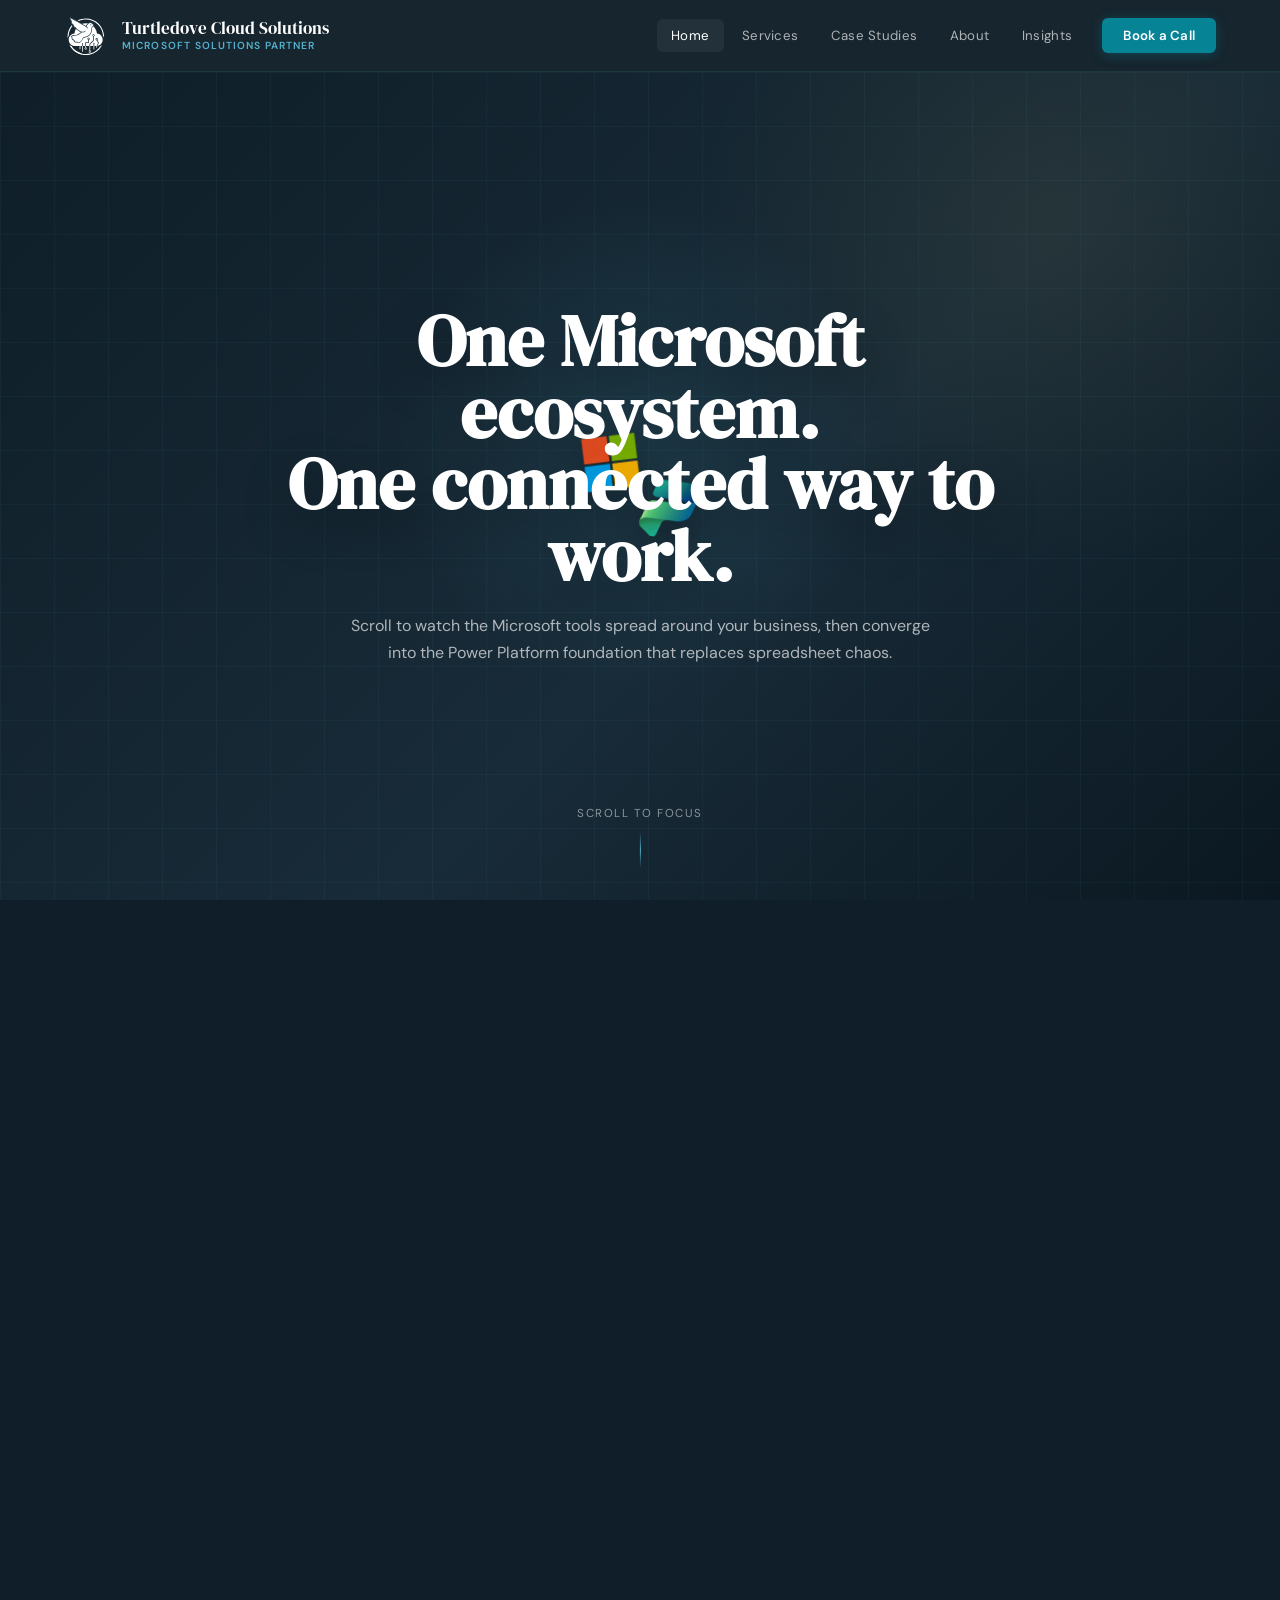
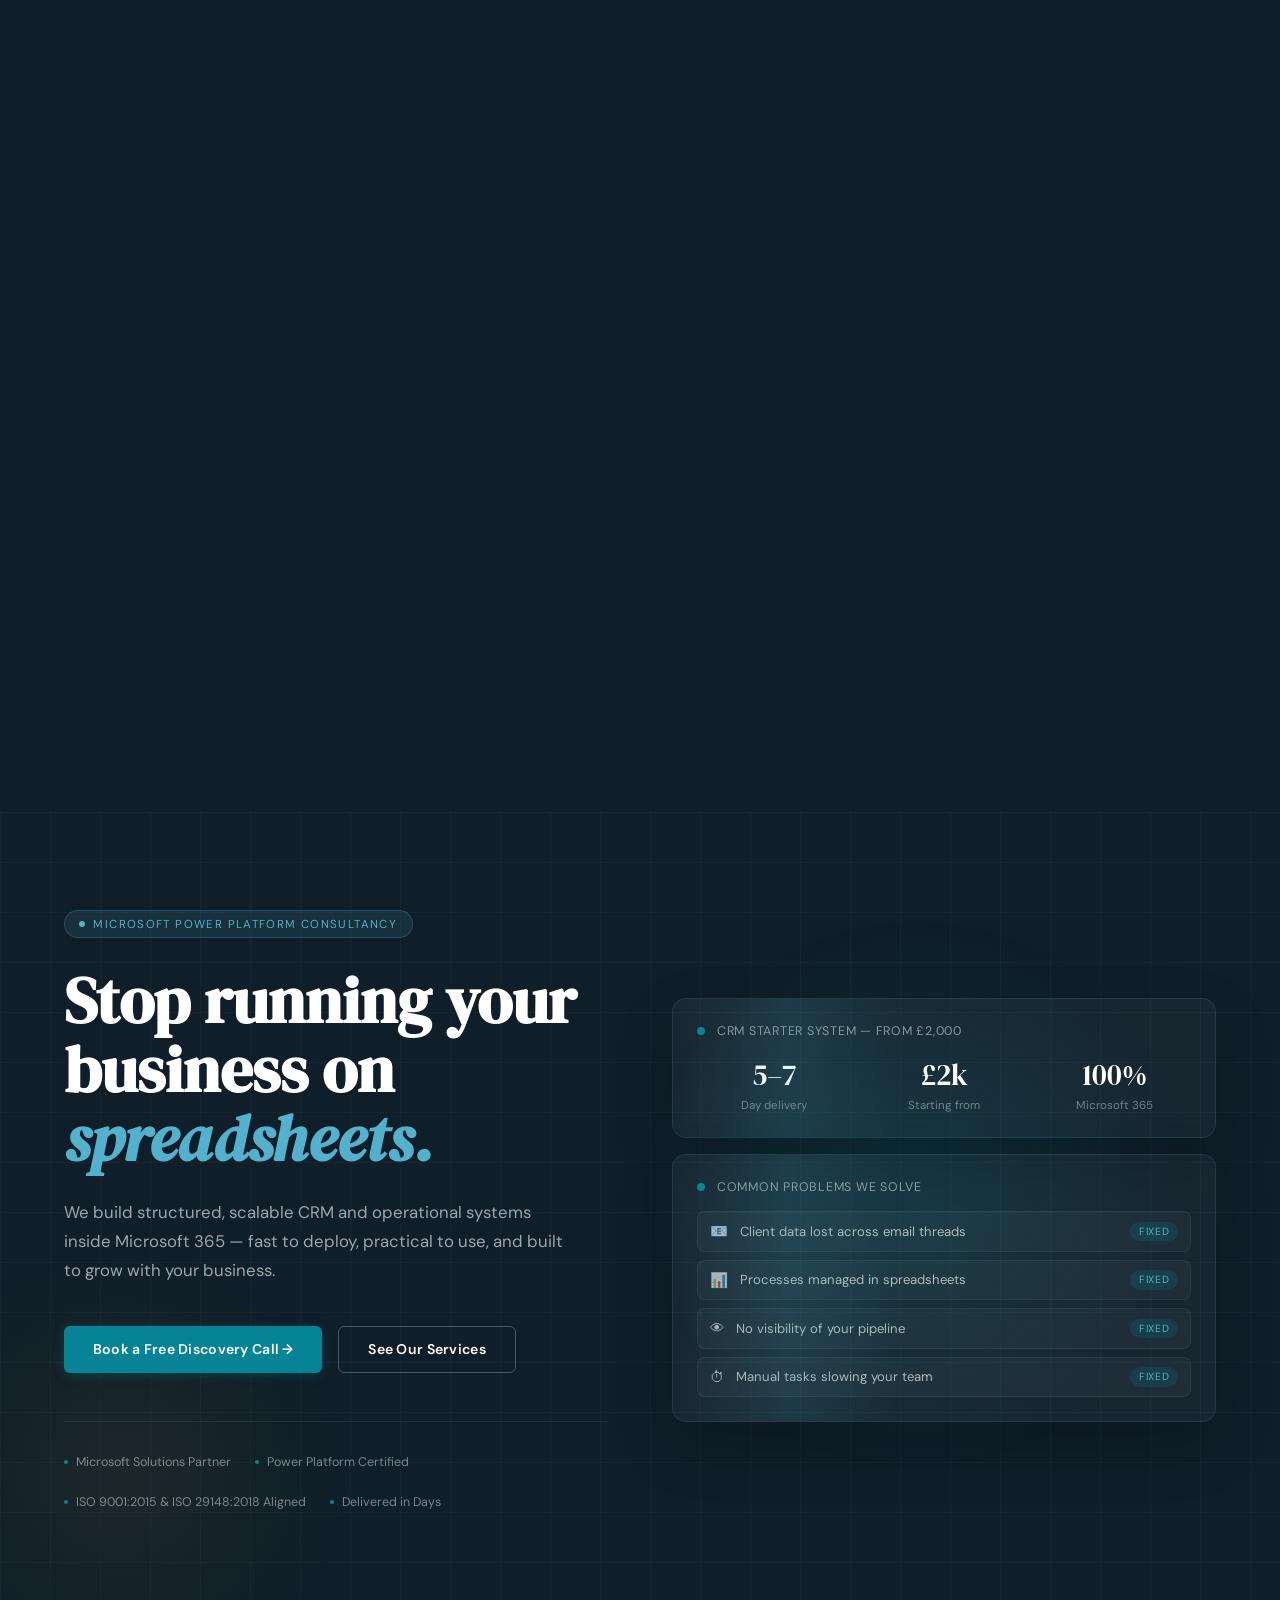
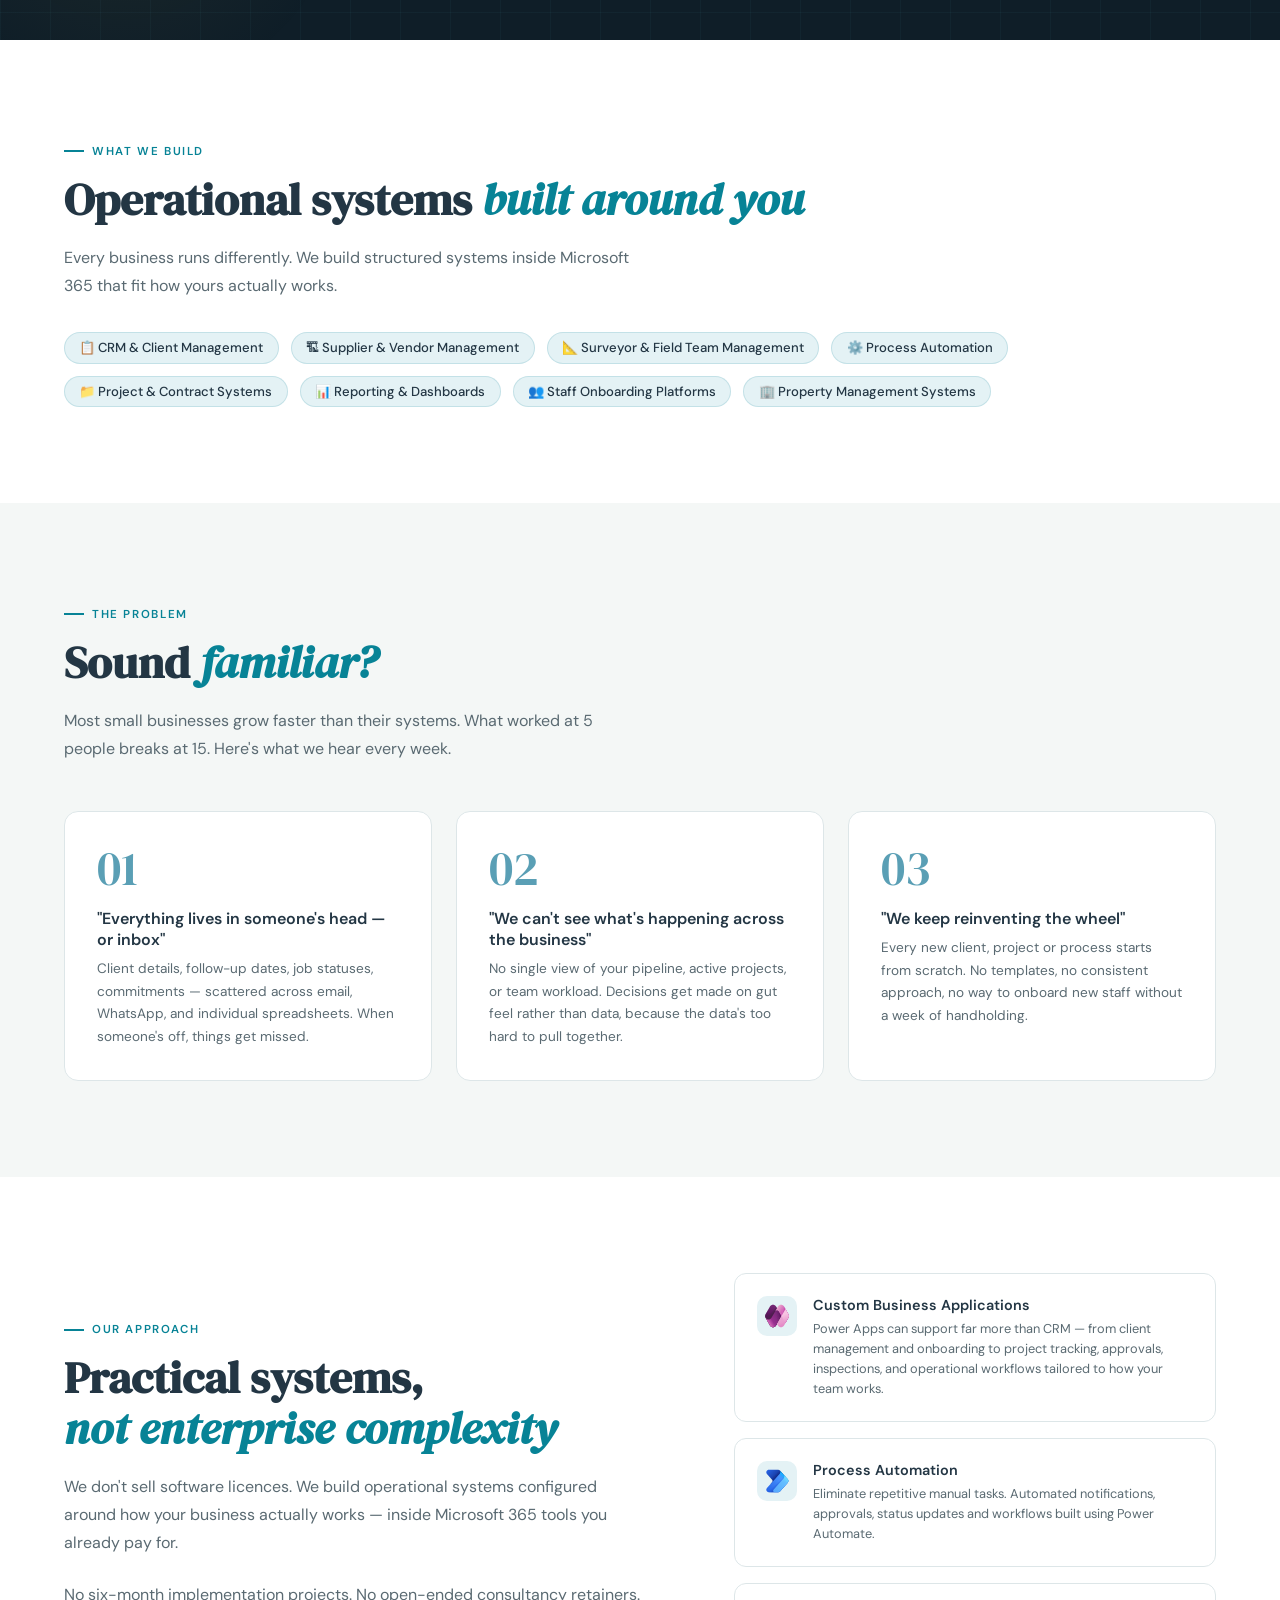
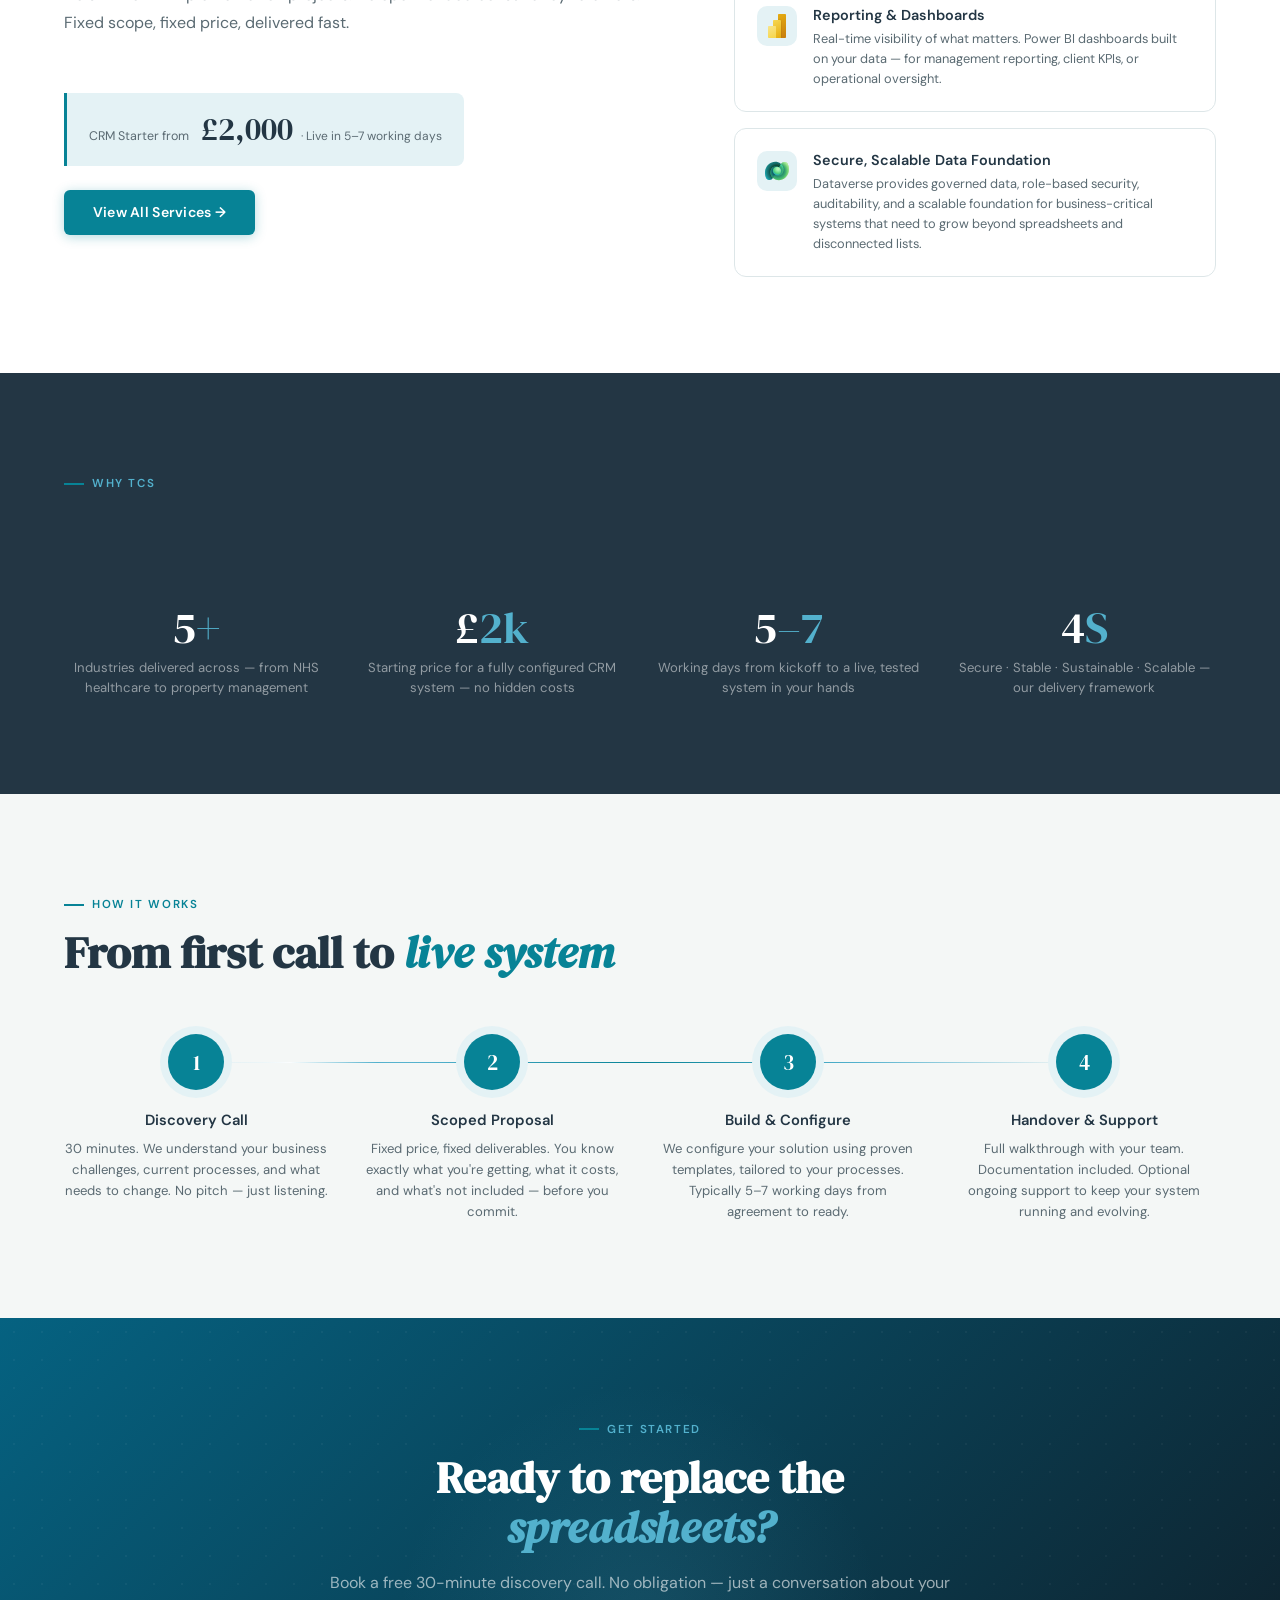
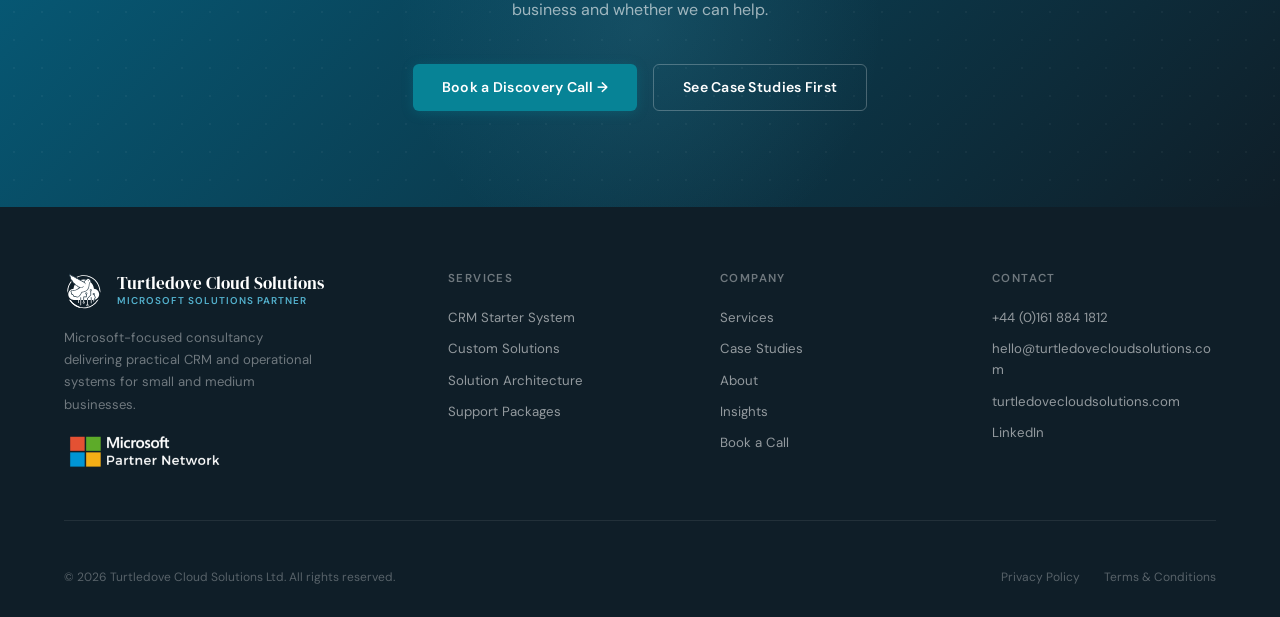
==== index.html @ 2b7f14f8 "dove365" ====
<!DOCTYPE html>
<html lang="en">
<head>
  <meta charset="UTF-8">
  <meta name="viewport" content="width=device-width, initial-scale=1.0">
  <title>Turtledove Cloud Solutions — Microsoft Power Platform Consultancy</title>
  <link rel="preconnect" href="https://fonts.googleapis.com">
  <link rel="preconnect" href="https://fonts.gstatic.com" crossorigin>
  <link href="https://fonts.googleapis.com/css2?family=DM+Serif+Display:ital@0;1&family=DM+Sans:opsz,wght@9..40,300;9..40,400;9..40,500;9..40,600&display=swap" rel="stylesheet">
  <link rel="stylesheet" href="assets/css/style.css?v=40">
  <link rel="icon" type="image/png" href="assets/images/logo/Logo.png">
  <script defer id="Cookiebot" src="https://consent.cookiebot.com/uc.js" data-cbid="1e8b209a-3dcb-43fb-81f8-9745ee249ad5" data-blockingmode="auto" type="text/javascript"></script>
</head>
<body>

<!-- NAVIGATION -->
<nav>
  <a class="nav-logo" href="index.html" aria-label="Turtledove Cloud Solutions home">
    <img class="nav-logo-mark" src="assets/images/logo/LogoInverse.svg" width="500" height="500" alt="" aria-hidden="true">
    <span class="nav-logo-text">Turtledove Cloud Solutions<small>Microsoft Solutions Partner</small></span>
  </a>
  <button class="nav-toggle" type="button" aria-label="Open navigation menu" aria-expanded="false" aria-controls="primary-navigation">
    <span></span>
    <span></span>
    <span></span>
  </button>
  <ul class="nav-links" id="primary-navigation">
    <li><a href="index.html">Home</a></li>
    <li><a href="services.html">Services</a></li>
    <li><a href="case-studies.html">Case Studies</a></li>
    <li><a href="about.html">About</a></li>
    <li><a href="https://www.nati-turtledove.com/" target="_blank" rel="noopener">Insights</a></li>
    <li><a href="contact.html" class="nav-cta">Book a Call</a></li>
  </ul>
</nav>

<div class="page-offset">

  <!-- Scroll morph intro -->
  <section class="scroll-morph-hero" aria-label="Microsoft Power Platform ecosystem">
    <div class="scroll-morph-stage">
      <div class="scroll-morph-grid" aria-hidden="true"></div>
      <div class="scroll-morph-copy">
       <!--<div class="hero-eyebrow">Microsoft Power Platform Consultancy</div>--> 
        <h1>One Microsoft ecosystem.<br>One connected way to work.</h1>
        <p>Scroll to watch the Microsoft tools spread around your business, then converge into the Power Platform foundation that replaces spreadsheet chaos.</p>
      </div>
      <div class="morph-orbit" aria-hidden="true">
        <div class="morph-core">
          <span class="morph-core-ring"></span>
          <span class="morph-core-icon morph-core-ms"><img src="assets/images/icons/Microsoft Logo.png" width="64" height="64" alt=""></span>
          <span class="morph-core-icon morph-core-pp"><img src="assets/images/icons/powerplatform-scalable.svg" width="64" height="64" alt=""></span>
        </div>
        <span class="morph-icon morph-icon-lg" style="--angle:-154deg;--radius:37vw;--arc-x:-38vw;--arc-y:24vh;"><img src="assets/images/icons/powerapps-scalable.svg" width="96" height="96" alt=""></span>
        <span class="morph-icon morph-icon-lg" style="--angle:-126deg;--radius:35vw;--arc-x:-28vw;--arc-y:31vh;"><img src="assets/images/icons/powerautomate-scalable.svg" width="96" height="96" alt=""></span>
        <span class="morph-icon morph-icon-md" style="--angle:-98deg;--radius:34vw;--arc-x:-17vw;--arc-y:36vh;"><img src="assets/images/icons/powerbi-scalable.svg" width="96" height="96" alt=""></span>
        <span class="morph-icon morph-icon-lg" style="--angle:-70deg;--radius:35vw;--arc-x:-5vw;--arc-y:38vh;"><img src="assets/images/icons/copilotstudio-scalable.svg" width="96" height="96" alt=""></span>
        <span class="morph-icon morph-icon-md" style="--angle:-42deg;--radius:36vw;--arc-x:8vw;--arc-y:37vh;"><img src="assets/images/icons/dataverse-scalable.svg" width="96" height="96" alt=""></span>
        <span class="morph-icon morph-icon-sm" style="--angle:-14deg;--radius:37vw;--arc-x:21vw;--arc-y:34vh;"><img src="assets/images/icons/powerpages-scalable.svg" width="96" height="96" alt=""></span>
        <span class="morph-icon morph-icon-sm" style="--angle:14deg;--radius:36vw;--arc-x:33vw;--arc-y:27vh;"><img src="assets/images/icons/dynamics365-scalable.svg" width="96" height="96" alt=""></span>
        <span class="morph-icon morph-icon-sm" style="--angle:42deg;--radius:34vw;--arc-x:40vw;--arc-y:16vh;"><img src="assets/images/icons/teams-512.png" width="96" height="96" alt=""></span>
        <span class="morph-icon morph-icon-sm" style="--angle:70deg;--radius:32vw;--arc-x:41vw;--arc-y:3vh;"><img src="assets/images/icons/sharepoint-512.png" width="96" height="96" alt=""></span>
        <span class="morph-icon morph-icon-xs" style="--angle:98deg;--radius:31vw;--arc-x:36vw;--arc-y:-10vh;"><img src="assets/images/icons/outlook-512.png" width="96" height="96" alt=""></span>
        <span class="morph-icon morph-icon-xs" style="--angle:126deg;--radius:32vw;--arc-x:27vw;--arc-y:-22vh;"><img src="assets/images/icons/microsoft-365-copilot.svg" width="96" height="96" alt=""></span>
        <span class="morph-icon morph-icon-xs" style="--angle:154deg;--radius:34vw;--arc-x:14vw;--arc-y:-30vh;"><img src="assets/images/icons/microsoft-entra-id-color-icon.svg" width="96" height="96" alt=""></span>
        <span class="morph-icon morph-icon-xs" style="--angle:182deg;--radius:36vw;--arc-x:0vw;--arc-y:-34vh;"><img src="assets/images/icons/10018-icon-service-Azure-A.svg" width="96" height="96" alt=""></span>
        <span class="morph-icon morph-icon-xs" style="--angle:210deg;--radius:34vw;--arc-x:-14vw;--arc-y:-30vh;"><img src="assets/images/icons/02631-icon-service-logic-apps.svg" width="96" height="96" alt=""></span>
        <span class="morph-icon morph-icon-xs" style="--angle:238deg;--radius:32vw;--arc-x:-27vw;--arc-y:-22vh;"><img src="assets/images/icons/Power Platform Connectors.png" width="96" height="96" alt=""></span>
        <span class="morph-icon morph-icon-xs" style="--angle:266deg;--radius:31vw;--arc-x:-36vw;--arc-y:-10vh;"><img src="assets/images/icons/power-fx-scalable.svg" width="96" height="96" alt=""></span>
        <span class="morph-icon morph-icon-xs" style="--angle:294deg;--radius:32vw;--arc-x:-41vw;--arc-y:3vh;"><img src="assets/images/icons/Managed Environments.png" width="96" height="96" alt=""></span>
        <span class="morph-icon morph-icon-xs" style="--angle:322deg;--radius:34vw;--arc-x:-40vw;--arc-y:16vh;"><img src="assets/images/icons/microsoft-365-apps-logo.png" width="96" height="96" alt=""></span>
      </div>
      <a class="scroll-morph-cue" href="#spreadsheets-hero">Scroll to focus</a>
    </div>
  </section>

  <!-- Hero -->
  <section class="hero" id="spreadsheets-hero">
    <div class="hero-bg-grid"></div>
    <div class="hero-glow-1"></div>
    <div class="hero-glow-2"></div>

    <div class="hero-left">
      <div class="hero-eyebrow">Microsoft Power Platform Consultancy</div>
      <h1>Stop running your<br>business on<br><em>spreadsheets.</em></h1>
      <p class="hero-sub">
        We build structured, scalable CRM and operational systems inside Microsoft 365 — fast to deploy, practical to use, and built to grow with your business.
      </p>
      <div class="hero-actions">
        <a href="contact.html" class="btn btn-primary">Book a Free Discovery Call →</a>
        <a href="services.html" class="btn btn-ghost-light">See Our Services</a>
      </div>
      <div class="hero-social-proof">
        <div class="proof-item"><div class="proof-dot"></div>Microsoft Solutions Partner</div>
        <div class="proof-item"><div class="proof-dot"></div>Power Platform Certified</div>
        <div class="proof-item"><div class="proof-dot"></div>ISO 9001:2015 & ISO 29148:2018 Aligned</div>
        <div class="proof-item"><div class="proof-dot"></div>Delivered in Days</div>
      </div>
    </div>

    <div class="hero-right">
      <div class="hero-card">
        <div class="hero-card-header">
          <div class="hero-card-dot"></div>
          <span class="hero-card-title">CRM Starter System — From £2,000</span>
        </div>
        <div class="stat-row">
          <div class="stat"><span class="stat-val">5–7</span><div class="stat-label">Day delivery</div></div>
          <div class="stat"><span class="stat-val">£2k</span><div class="stat-label">Starting from</div></div>
          <div class="stat"><span class="stat-val">100%</span><div class="stat-label">Microsoft 365</div></div>
        </div>
      </div>
      <div class="hero-card">
        <div class="hero-card-header">
          <div class="hero-card-dot"></div>
          <span class="hero-card-title">Common Problems We Solve</span>
        </div>
        <div class="problem-list">
          <div class="problem-item"><span class="problem-icon">📧</span>Client data lost across email threads<span class="solution-tag">Fixed</span></div>
          <div class="problem-item"><span class="problem-icon">📊</span>Processes managed in spreadsheets<span class="solution-tag">Fixed</span></div>
          <div class="problem-item"><span class="problem-icon">👁</span>No visibility of your pipeline<span class="solution-tag">Fixed</span></div>
          <div class="problem-item"><span class="problem-icon">⏱</span>Manual tasks slowing your team<span class="solution-tag">Fixed</span></div>
        </div>
      </div>
    </div>
  </section>

  <!-- What we build section -->
  <section class="build-section section">
    <div class="container">
      <div class="section-tag">What We Build</div>
      <h2 class="display">Operational systems <em>built around you</em></h2>
      <p class="lead">Every business runs differently. We build structured systems inside Microsoft 365 that fit how yours actually works.</p>
      <div class="build-pills">
        <span class="strip-item">📋 CRM &amp; Client Management</span>
        <span class="strip-item">🏗 Supplier &amp; Vendor Management</span>
        <span class="strip-item">📐 Surveyor &amp; Field Team Management</span>
        <span class="strip-item">⚙️ Process Automation</span>
        <span class="strip-item">📁 Project &amp; Contract Systems</span>
        <span class="strip-item">📊 Reporting &amp; Dashboards</span>
        <span class="strip-item">👥 Staff Onboarding Platforms</span>
        <span class="strip-item">🏢 Property Management Systems</span>
      </div>
    </div>
  </section>

  <!-- Pain section -->
  <section class="pain-section section">
    <div class="container">
      <div class="section-tag">The Problem</div>
      <h2 class="display">Sound <em>familiar?</em></h2>
      <p class="lead">Most small businesses grow faster than their systems. What worked at 5 people breaks at 15. Here's what we hear every week.</p>
      <div class="pain-grid">
        <div class="pain-card">
          <div class="pain-number">01</div>
          <h3>"Everything lives in someone's head — or inbox"</h3>
          <p>Client details, follow-up dates, job statuses, commitments — scattered across email, WhatsApp, and individual spreadsheets. When someone's off, things get missed.</p>
        </div>
        <div class="pain-card">
          <div class="pain-number">02</div>
          <h3>"We can't see what's happening across the business"</h3>
          <p>No single view of your pipeline, active projects, or team workload. Decisions get made on gut feel rather than data, because the data's too hard to pull together.</p>
        </div>
        <div class="pain-card">
          <div class="pain-number">03</div>
          <h3>"We keep reinventing the wheel"</h3>
          <p>Every new client, project or process starts from scratch. No templates, no consistent approach, no way to onboard new staff without a week of handholding.</p>
        </div>
      </div>
    </div>
  </section>

  <!-- Offer preview -->
  <section class="offer-preview section">
    <div class="container">
      <div class="offer-preview-grid">
        <div>
          <div class="section-tag">Our Approach</div>
          <h2 class="display">Practical systems,<br><em>not enterprise complexity</em></h2>
          <p class="lead" style="margin-bottom:1.5rem;">We don't sell software licences. We build operational systems configured around how your business actually works — inside Microsoft 365 tools you already pay for.</p>
          <p class="lead" style="margin-bottom:2rem;">No six-month implementation projects. No open-ended consultancy retainers. Fixed scope, fixed price, delivered fast.</p>
          <div class="price-badge">
            <span class="price-from">CRM Starter from</span>
            <span class="price-val">&nbsp;£2,000</span>
            <span class="price-note">&nbsp;· Live in 5–7 working days</span>
          </div>
          <br>
          <a href="services.html" class="btn btn-primary">View All Services →</a>
        </div>
        <div class="offer-preview-right">
          <div class="mini-offer-card">
            <div class="mini-offer-icon"><img src="assets/images/icons/powerapps-scalable.svg" width="96" height="96" loading="lazy" decoding="async" alt="Power Apps"></div>
            <div><h3>Custom Business Applications</h3><p>Power Apps can support far more than CRM — from client management and onboarding to project tracking, approvals, inspections, and operational workflows tailored to how your team works.</p></div>
          </div>
          <div class="mini-offer-card">
            <div class="mini-offer-icon"><img src="assets/images/icons/powerautomate-scalable.svg" width="96" height="96" loading="lazy" decoding="async" alt="Power Automate"></div>
            <div><h3>Process Automation</h3><p>Eliminate repetitive manual tasks. Automated notifications, approvals, status updates and workflows built using Power Automate.</p></div>
          </div>
          <div class="mini-offer-card">
            <div class="mini-offer-icon"><img src="assets/images/icons/powerbi-scalable.svg" width="96" height="96" loading="lazy" decoding="async" alt="Power BI"></div>
            <div><h3>Reporting &amp; Dashboards</h3><p>Real-time visibility of what matters. Power BI dashboards built on your data — for management reporting, client KPIs, or operational oversight.</p></div>
          </div>
          <div class="mini-offer-card">
            <div class="mini-offer-icon"><img src="assets/images/icons/dataverse-scalable.svg" width="96" height="96" loading="lazy" decoding="async" alt="Dataverse"></div>
            <div><h3>Secure, Scalable Data Foundation</h3><p>Dataverse provides governed data, role-based security, auditability, and a scalable foundation for business-critical systems that need to grow beyond spreadsheets and disconnected lists.</p></div>
          </div>
        </div>
      </div>
    </div>
  </section>

  <!-- Stats / proof -->
  <section class="proof-section section">
    <div class="container">
      <div class="section-tag" style="color:var(--teal-light)">Why TCS</div>
      <h2 class="display display-light">Built on <em>real delivery</em></h2>
      <div class="proof-grid">
        <div class="proof-stat">
          <span class="proof-stat-val">5<span>+</span></span>
          <div class="proof-stat-label">Industries delivered across — from NHS healthcare to property management</div>
        </div>
        <div class="proof-stat">
          <span class="proof-stat-val">£<span>2k</span></span>
          <div class="proof-stat-label">Starting price for a fully configured CRM system — no hidden costs</div>
        </div>
        <div class="proof-stat">
          <span class="proof-stat-val">5<span>–7</span></span>
          <div class="proof-stat-label">Working days from kickoff to a live, tested system in your hands</div>
        </div>
        <div class="proof-stat">
          <span class="proof-stat-val">4<span>S</span></span>
          <div class="proof-stat-label">Secure · Stable · Sustainable · Scalable — our delivery framework</div>
        </div>
      </div>
    </div>
  </section>

  <!-- Process -->
  <section class="process-section section">
    <div class="container">
      <div class="section-tag">How It Works</div>
      <h2 class="display">From first call to <em>live system</em></h2>
      <div class="process-steps">
        <div class="process-line"></div>
        <div class="process-step">
          <div class="step-bubble">1</div>
          <h3>Discovery Call</h3>
          <p>30 minutes. We understand your business challenges, current processes, and what needs to change. No pitch — just listening.</p>
        </div>
        <div class="process-step">
          <div class="step-bubble">2</div>
          <h3>Scoped Proposal</h3>
          <p>Fixed price, fixed deliverables. You know exactly what you're getting, what it costs, and what's not included — before you commit.</p>
        </div>
        <div class="process-step">
          <div class="step-bubble">3</div>
          <h3>Build &amp; Configure</h3>
          <p>We configure your solution using proven templates, tailored to your processes. Typically 5–7 working days from agreement to ready.</p>
        </div>
        <div class="process-step">
          <div class="step-bubble">4</div>
          <h3>Handover &amp; Support</h3>
          <p>Full walkthrough with your team. Documentation included. Optional ongoing support to keep your system running and evolving.</p>
        </div>
      </div>
    </div>
  </section>

  <!-- CTA -->
  <section class="cta-section section">
    <div class="cta-inner">
      <div class="section-tag" style="color:var(--teal-light);justify-content:center;">Get Started</div>
      <h2 class="display display-light">Ready to replace the <em>spreadsheets?</em></h2>
      <p>Book a free 30-minute discovery call. No obligation — just a conversation about your business and whether we can help.</p>
      <div class="cta-actions">
        <a href="contact.html" class="btn btn-primary">Book a Discovery Call →</a>
        <a href="case-studies.html" class="btn btn-ghost-light">See Case Studies First</a>
      </div>
    </div>
  </section>

  <!-- Footer -->
  <footer>
    <div class="footer-top">
      <div class="footer-brand">
        <div class="footer-logo"><img src="assets/images/logo/LogoInverse.svg" width="500" height="500" alt="" aria-hidden="true"><span class="footer-logo-text">Turtledove Cloud Solutions<small>Microsoft Solutions Partner</small></span></div>
        <p>Microsoft-focused consultancy delivering practical CRM and operational systems for small and medium businesses.</p>
        <div class="ms-partner-badge"><img src="assets/images/icons/Microsoft Partner Logo.png" width="300" height="70" loading="lazy" decoding="async" alt="Microsoft Solutions Partner"></div>
      </div>
      <div class="footer-col">
        <h4>Services</h4>
        <ul>
          <li><a href="services.html#crm-starter">CRM Starter System</a></li>
          <li><a href="services.html#custom-solutions">Custom Solutions</a></li>
          <li><a href="services.html#solution-architecture">Solution Architecture</a></li>
          <li><a href="services.html#support-packages">Support Packages</a></li>
        </ul>
      </div>
      <div class="footer-col">
        <h4>Company</h4>
        <ul>
          <li><a href="services.html">Services</a></li>
          <li><a href="case-studies.html">Case Studies</a></li>
          <li><a href="about.html">About</a></li>
          <li><a href="https://www.nati-turtledove.com/" target="_blank" rel="noopener">Insights</a></li>
          <li><a href="contact.html">Book a Call</a></li>
        </ul>
      </div>
      <div class="footer-col">
        <h4>Contact</h4>
        <ul>
          <li><a href="tel:+441618841812">+44 (0)161 884 1812</a></li>
          <li><a href="mailto:hello@turtledovecloudsolutions.com">hello@turtledovecloudsolutions.com</a></li>
          <li><a href="https://www.turtledovecloudsolutions.com">turtledovecloudsolutions.com</a></li>
          <li><a href="https://www.linkedin.com/company/turtledove-cloud-solutions/">LinkedIn</a></li>
        </ul>
      </div>
    </div>
    <div class="footer-bottom">
      <p>© 2026 Turtledove Cloud Solutions Ltd. All rights reserved.</p>
      <div class="footer-legal">
        <a href="privacy-policy.html">Privacy Policy</a>
        <a href="terms-and-conditions.html">Terms &amp; Conditions</a>
      </div>
    </div>
  </footer>

</div>

<script defer src="assets/js/main.js?v=18"></script>
</body>
</html>
---- assets/css/style.css ----
:root {
  --navy: #233644;
  --navy-deep: #0f1e28;
  --teal: #078396;
  --teal-dark: #056281;
  --teal-light: #53B1CD;
  --teal-pale: #e4f2f5;
  --slate: #CAD9DD;
  --near-black: #171B1B;
  --off-white: #f4f7f6;
  --white: #ffffff;
  --mid: #5a6a72;
  --border: #dde6e8;
  --gold: #c9a84c;
  --gold-light: #e8c97a;
}

* { margin: 0; padding: 0; box-sizing: border-box; }
html {
  scroll-behavior: smooth;
  width: 100%;
  max-width: 100%;
}

body {
  font-family: 'DM Sans', sans-serif;
  background: var(--off-white);
  color: var(--near-black);
  width: 100%;
  max-width: 100%;
  overflow-x: clip;
}

img, iframe { max-width: 100%; }
footer, .page-offset, .section, .section-sm, .page-hero,
.hero, .services-strip, .cta-section { max-width: 100%; overflow-x: clip; }
.container, .footer-top, .hero-left, .hero-right, .contact-info,
.booking-embed, .service-block, .pricing-card, .support-card,
.case-card-full, .mini-offer-card, .credential, .value-card,
.pain-card, .proof-stat, .ms-logo-card { min-width: 0; }
.footer-col a, .contact-method-text, .contact-method-text p,
.credential-text, .credential-text p, .case-card-body p,
.pricing-card p, .support-card p, .legal-content {
  overflow-wrap: anywhere;
  word-break: normal;
}
body.nav-lock { overflow: hidden; }
.scroll-progress {
  position: fixed; top: 0; left: 0; z-index: 1100;
  width: 100%; height: 3px;
  background: linear-gradient(90deg, var(--teal), var(--teal-light), var(--gold-light));
  transform: scaleX(var(--scroll-progress, 0));
  transform-origin: left;
  box-shadow: 0 0 18px rgba(83,177,205,0.35);
  pointer-events: none;
}
.scroll-progress::after {
  content: ''; position: absolute; right: -8px; top: 50%;
  width: 16px; height: 16px; border-radius: 50%;
  background: var(--gold-light);
  transform: translateY(-50%) scale(calc(0.45 + var(--scroll-progress, 0) * 0.55));
  box-shadow: 0 0 22px rgba(232,201,122,0.8), 0 0 36px rgba(83,177,205,0.4);
}

/* ── MOTION SYSTEM ── */
@keyframes glowDrift {
  0%, 100% { transform: translate3d(0, 0, 0) scale(1); opacity: 0.85; }
  50% { transform: translate3d(26px, -18px, 0) scale(1.08); opacity: 1; }
}

@keyframes gridDrift {
  from { background-position: 0 0, 0 0; }
  to { background-position: 50px 50px, 50px 50px; }
}

@keyframes processFlow {
  from { transform: translateX(-120%); }
  to { transform: translateX(420%); }
}

@keyframes cardScan {
  from { transform: translateX(-120%); }
  to { transform: translateX(220%); }
}

@keyframes burstSpark {
  0% { opacity: 0; transform: translate(-50%, -50%) scale(0.4); }
  12% { opacity: 1; }
  100% { opacity: 0; transform: translate(calc(-50% + var(--spark-x)), calc(-50% + var(--spark-y))) scale(0); }
}

.motion-burst {
  position: absolute; left: 50%; top: 50%; z-index: 5;
  width: 1px; height: 1px;
  pointer-events: none;
}

.motion-burst span {
  position: absolute; left: 0; top: 0;
  width: 7px; height: 7px; border-radius: 50%;
  background: linear-gradient(135deg, var(--teal-light), var(--gold-light));
  box-shadow: 0 0 14px rgba(83,177,205,0.55);
  animation: burstSpark 0.72s cubic-bezier(0.15, 0.9, 0.2, 1) var(--spark-delay, 0ms) both;
}

.case-card-full,
.case-card-header h3,
.hero h1,
.page-hero h1,
h2.display,
.service-block h3,
.pricing-card h3 {
  position: relative;
}

.mouse-aura {
  position: fixed; left: 0; top: 0; z-index: 900;
  width: 360px; height: 360px; border-radius: 50%;
  transform: translate3d(calc(var(--aura-x, 50vw) - 50%), calc(var(--aura-y, 50vh) - 50%), 0);
  background:
    radial-gradient(circle, rgba(83,177,205,0.18), rgba(83,177,205,0.08) 34%, transparent 68%),
    radial-gradient(circle at 64% 38%, rgba(232,201,122,0.16), transparent 30%);
  mix-blend-mode: multiply;
  opacity: 0;
  filter: blur(2px);
  pointer-events: none;
  transition: opacity 0.25s ease, width 0.22s ease, height 0.22s ease, filter 0.22s ease;
}

.mouse-aura.is-active { opacity: 1; }
.mouse-aura.is-over-target {
  width: 460px; height: 460px;
  filter: blur(0);
}

.scroll-fade {
  opacity: 0;
  transform: translate3d(0, 18px, 0);
  filter: blur(5px);
  transition:
    opacity 0.72s cubic-bezier(0.2, 0.75, 0.18, 1),
    transform 0.72s cubic-bezier(0.2, 0.75, 0.18, 1),
    filter 0.72s cubic-bezier(0.2, 0.75, 0.18, 1);
  transition-delay: var(--fade-delay, 0ms);
}

.scroll-fade.is-visible {
  opacity: 1;
  transform: translate3d(0, 0, 0);
  filter: blur(0);
}

.reduce-motion *,
.reduce-motion *::before,
.reduce-motion *::after {
  animation-duration: 0.001ms !important;
  animation-iteration-count: 1 !important;
  scroll-behavior: auto !important;
  transition-duration: 0.001ms !important;
}

@media (prefers-reduced-motion: reduce) {
  *,
  *::before,
  *::after {
    animation-duration: 0.001ms !important;
    animation-iteration-count: 1 !important;
    scroll-behavior: auto !important;
    transition-duration: 0.001ms !important;
  }
}

/* ── NAV ── */
nav {
  position: fixed; top: 0; left: 0; right: 0; z-index: 1000;
  background: rgba(15,30,40,0.97);
  border-bottom: 1px solid rgba(83,177,205,0.12);
  padding: 0 4rem;
  display: flex; align-items: center; height: 72px;
  max-width: 100%;
  overflow: visible;
  transition: background 0.28s ease, box-shadow 0.28s ease, border-color 0.28s ease;
}
nav.nav-scrolled {
  background: rgba(15,30,40,0.9);
  border-bottom-color: rgba(83,177,205,0.24);
  box-shadow: 0 14px 40px rgba(15,30,40,0.22);
}
.nav-logo {
  display: flex; align-items: center; gap: 0.9rem;
  text-decoration: none; margin-right: auto;
  min-width: 0;
}
.nav-logo-mark {
  height: 44px; width: auto; flex-shrink: 0;
  transition: transform 0.25s ease, filter 0.25s ease;
}
.nav-logo:hover .nav-logo-mark { transform: rotate(-3deg) scale(1.04); filter: drop-shadow(0 0 12px rgba(83,177,205,0.35)); }
.nav-logo-text {
  font-family: 'DM Serif Display', serif;
  color: var(--white);
  font-size: 1.05rem;
  line-height: 1.1;
  white-space: nowrap;
}
.nav-logo-text small {
  display: block;
  font-family: 'DM Sans', sans-serif;
  font-size: 0.64rem;
  color: var(--teal-light);
  letter-spacing: 0.1em;
  text-transform: uppercase;
  font-weight: 600;
  margin-top: 0.12rem;
}
.nav-toggle {
  display: none;
  width: 42px; height: 42px;
  border: 1px solid rgba(255,255,255,0.16);
  border-radius: 8px;
  background: rgba(255,255,255,0.06);
  align-items: center; justify-content: center;
  flex-direction: column; gap: 5px;
  cursor: pointer;
}
.nav-toggle span {
  width: 19px; height: 2px;
  background: white; border-radius: 100px;
  transition: transform 0.2s, opacity 0.2s;
}
.nav-open .nav-toggle span:nth-child(1) { transform: translateY(7px) rotate(45deg); }
.nav-open .nav-toggle span:nth-child(2) { opacity: 0; }
.nav-open .nav-toggle span:nth-child(3) { transform: translateY(-7px) rotate(-45deg); }
.nav-links {
  display: flex; align-items: center; gap: 0.25rem; list-style: none;
}
.nav-links a {
  text-decoration: none; color: rgba(255,255,255,0.65);
  font-size: 0.83rem; padding: 0.5rem 0.9rem; border-radius: 6px;
  transition: all 0.2s; letter-spacing: 0.02em;
  display: flex; align-items: center; gap: 0.4rem;
}
.nav-links a:hover { color: var(--white); background: rgba(255,255,255,0.06); }
.nav-links .has-dropdown { position: relative; }
.nav-links .has-dropdown:hover .dropdown { display: block; }
.dropdown {
  display: none; position: absolute; top: 100%; left: 0;
  background: var(--navy-deep); border: 1px solid rgba(83,177,205,0.15);
  border-radius: 10px; padding: 0.5rem; min-width: 220px;
  margin-top: 0.5rem; box-shadow: 0 16px 40px rgba(0,0,0,0.3);
}
.dropdown a {
  display: block; padding: 0.65rem 0.9rem; border-radius: 6px;
  color: rgba(255,255,255,0.7) !important; font-size: 0.82rem;
}
.dropdown a:hover { background: rgba(83,177,205,0.1) !important; color: white !important; }
.dropdown-label {
  font-size: 0.65rem; letter-spacing: 0.1em; text-transform: uppercase;
  color: var(--teal-light); padding: 0.5rem 0.9rem 0.25rem;
  font-weight: 600;
}
.nav-cta {
  background: var(--teal) !important; color: white !important;
  padding: 0.55rem 1.3rem !important; border-radius: 6px !important;
  font-weight: 600 !important; margin-left: 0.75rem;
  box-shadow: 0 2px 12px rgba(7,131,150,0.35);
  transition: all 0.2s !important;
}
.nav-cta:hover { background: var(--teal-dark) !important; transform: translateY(-1px) !important; }

/* ── PAGE OFFSET ── */
.page-offset { padding-top: 72px; min-height: 100vh; }

/* ── SECTION PRIMITIVES ── */
.section { padding: 6rem 4rem; }
.section-sm { padding: 4rem 4rem; }
.container { width: 100%; max-width: 1200px; margin: 0 auto; }
.section-tag {
  display: inline-flex; align-items: center; gap: 0.5rem;
  font-size: 0.72rem; letter-spacing: 0.14em; text-transform: uppercase;
  color: var(--teal); font-weight: 600; margin-bottom: 1rem;
}
.section-tag::before { content: ''; width: 20px; height: 2px; background: var(--teal); }
h2.display {
  font-family: 'DM Serif Display', serif;
  font-size: clamp(2rem, 3.5vw, 2.8rem);
  line-height: 1.12; color: var(--navy);
  margin-bottom: 1.2rem;
}
h2.display em { font-style: italic; color: var(--teal); }
h2.display-light { color: var(--white); }
h2.display-light em { color: var(--teal-light); }
.lead {
  font-size: 1rem; color: var(--mid); line-height: 1.75;
  max-width: 580px;
}
.lead-light { color: rgba(255,255,255,0.6); }

/* ── BUTTONS ── */
.btn {
  display: inline-flex; align-items: center; gap: 0.5rem;
  text-decoration: none; border-radius: 6px; font-size: 0.88rem;
  font-weight: 600; transition: all 0.2s; letter-spacing: 0.02em;
  font-family: 'DM Sans', sans-serif; cursor: pointer; border: none;
  position: relative; overflow: hidden; isolation: isolate;
}
.btn-primary { background: var(--teal); color: white; padding: 0.85rem 1.8rem; box-shadow: 0 2px 12px rgba(7,131,150,0.3); }
.btn-primary:hover { background: var(--teal-dark); transform: translateY(-2px); box-shadow: 0 12px 28px rgba(7,131,150,0.28); }
.btn-secondary { background: var(--navy); color: white; padding: 0.85rem 1.8rem; }
.btn-secondary:hover { background: var(--navy-deep); transform: translateY(-2px); }
.btn-outline { border: 1.5px solid var(--border); color: var(--navy); padding: 0.8rem 1.8rem; background: white; }
.btn-outline:hover { border-color: var(--teal); color: var(--teal); transform: translateY(-2px); box-shadow: 0 10px 24px rgba(7,131,150,0.1); }
.btn-ghost-light { border: 1px solid rgba(255,255,255,0.25); color: white; padding: 0.85rem 1.8rem; }
.btn-ghost-light:hover { border-color: rgba(255,255,255,0.6); background: rgba(255,255,255,0.06); transform: translateY(-2px); }

/* ── PAGE HERO ── */
.page-hero {
  background: var(--navy-deep); padding: 5rem 4rem 4rem;
  position: relative; overflow: hidden;
}
.page-hero::before {
  content: ''; position: absolute; inset: 0;
  background-image: linear-gradient(rgba(83,177,205,0.05) 1px, transparent 1px),
    linear-gradient(90deg, rgba(83,177,205,0.05) 1px, transparent 1px);
  background-size: 40px 40px;
  animation: gridDrift 18s linear infinite;
}
.page-hero::after {
  content: ''; position: absolute; inset: auto -10% -45% 35%;
  height: 320px; border-radius: 50%;
  background: radial-gradient(circle, rgba(83,177,205,0.16), transparent 68%);
  pointer-events: none;
  animation: glowDrift 9s ease-in-out infinite;
}
.page-hero-inner { position: relative; z-index: 1; max-width: 680px; }
.page-hero h1 {
  font-family: 'DM Serif Display', serif;
  font-size: clamp(2.2rem, 4vw, 3.2rem);
  color: white; line-height: 1.1; margin-bottom: 1rem;
}
.page-hero h1 em { font-style: italic; color: var(--teal-light); }
.page-hero p { color: rgba(255,255,255,0.6); font-size: 1rem; line-height: 1.7; max-width: 560px; }

.breadcrumb {
  display: flex; align-items: center; gap: 0.5rem;
  font-size: 0.78rem; color: rgba(255,255,255,0.4);
  margin-bottom: 1.5rem;
}
.breadcrumb a { color: var(--teal-light); text-decoration: none; }
.breadcrumb span { opacity: 0.4; }

/* ── CTA SECTION ── */
.cta-section {
  background: linear-gradient(135deg, var(--teal-dark), var(--navy-deep));
  text-align: center; position: relative; overflow: hidden;
}
.cta-section::before {
  content: ''; position: absolute; inset: 0;
  background-image: radial-gradient(rgba(255,255,255,0.04) 1px, transparent 1px);
  background-size: 28px 28px;
  animation: gridDrift 16s linear infinite;
}
.cta-section::after {
  content: ''; position: absolute; inset: 10% auto auto 50%;
  width: 520px; height: 520px; border-radius: 50%;
  background: radial-gradient(circle, rgba(83,177,205,0.14), transparent 66%);
  translate: -50% 0;
  animation: glowDrift 8s ease-in-out infinite reverse;
  pointer-events: none;
}
.cta-inner { position: relative; z-index: 1; max-width: 620px; margin: 0 auto; }
.cta-section h2 { color: white; margin-bottom: 1rem; }
.cta-section p { color: rgba(255,255,255,0.6); font-size: 1rem; line-height: 1.7; margin-bottom: 2.5rem; }
.cta-actions { display: flex; gap: 1rem; justify-content: center; flex-wrap: wrap; }

/* ── FOOTER ── */
footer {
  background: var(--navy-deep);
  padding: 4rem 4rem 2rem;
}
.footer-top {
  display: grid; grid-template-columns: 1.5fr 1fr 1fr 1fr; gap: 3rem;
  margin-bottom: 3rem; padding-bottom: 3rem;
  border-bottom: 1px solid rgba(255,255,255,0.08);
}
.footer-brand p { font-size: 0.82rem; color: rgba(255,255,255,0.4); line-height: 1.7; margin-top: 1rem; max-width: 260px; }
.footer-logo {
  display: flex;
  align-items: center;
  gap: 0.8rem;
}
.footer-logo img { height: 40px; width: auto; flex-shrink: 0; }
.footer-logo-text {
  font-family: 'DM Serif Display', serif;
  color: var(--white);
  font-size: 1.05rem;
  line-height: 1.1;
}
.footer-logo-text small {
  display: block;
  font-family: 'DM Sans', sans-serif;
  color: var(--teal-light);
  font-size: 0.62rem;
  letter-spacing: 0.1em;
  text-transform: uppercase;
  font-weight: 600;
  margin-top: 0.12rem;
}
.footer-col h4 {
  font-size: 0.72rem; letter-spacing: 0.12em; text-transform: uppercase;
  color: rgba(255,255,255,0.4); font-weight: 600; margin-bottom: 1.25rem;
}
.footer-col ul { list-style: none; display: flex; flex-direction: column; gap: 0.65rem; }
.footer-col a {
  font-size: 0.83rem; color: rgba(255,255,255,0.55); text-decoration: none;
  transition: color 0.2s;
}
.footer-col a:hover { color: var(--teal-light); }
.footer-bottom {
  display: flex; justify-content: space-between; align-items: center;
  flex-wrap: wrap; gap: 1rem;
}
.footer-bottom p { font-size: 0.75rem; color: rgba(255,255,255,0.3); }
.footer-legal { display: flex; gap: 1.5rem; }
.footer-legal a { font-size: 0.75rem; color: rgba(255,255,255,0.3); text-decoration: none; }
.footer-legal a:hover { color: rgba(255,255,255,0.6); }
.ms-partner-badge { margin-top: 1rem; }
.ms-partner-badge img { height: 40px; width: auto; display: block; }

/* ══════════════════════════════════════════
   HOME PAGE
══════════════════════════════════════════ */

.scroll-morph-hero {
  height: 260vh;
  background: var(--navy-deep);
  position: relative;
  overflow: visible;
}
.scroll-morph-stage {
  position: sticky;
  top: 72px;
  height: calc(100vh - 72px);
  min-height: 680px;
  overflow: hidden;
  display: grid;
  place-items: center;
  background:
    radial-gradient(circle at 50% 45%, rgba(83,177,205,0.13), transparent 31%),
    radial-gradient(circle at 82% 18%, rgba(201,168,76,0.08), transparent 28%),
    linear-gradient(135deg, #0f1e28, #182b38 58%, #0b1821);
}
.scroll-morph-grid {
  position: absolute;
  inset: 0;
  background-image:
    linear-gradient(rgba(83,177,205,0.05) 1px, transparent 1px),
    linear-gradient(90deg, rgba(83,177,205,0.05) 1px, transparent 1px);
  background-size: 54px 54px;
  transform: translateY(var(--morph-grid-y, 0px));
}
.scroll-morph-copy {
  position: relative;
  z-index: 3;
  width: min(760px, calc(100% - 2rem));
  text-align: center;
  transform: translateY(var(--morph-copy-y, 0px));
  opacity: var(--morph-copy-opacity, 1);
  pointer-events: none;
}
.scroll-morph-copy .hero-eyebrow {
  margin-bottom: 1.2rem;
  color: var(--teal-light);
  background: rgba(83,177,205,0.12);
}
.scroll-morph-copy h1 {
  font-family: 'DM Serif Display', serif;
  font-size: clamp(2.35rem, 5.6vw, 5.2rem);
  line-height: 1;
  color: white;
  margin-bottom: 1.2rem;
  text-shadow: 0 18px 48px rgba(0,0,0,0.28);
}
.scroll-morph-copy p {
  max-width: 590px;
  margin: 0 auto;
  color: rgba(255,255,255,0.66);
  line-height: 1.7;
  font-size: 1rem;
}
.morph-orbit {
  position: absolute;
  inset: 0;
  z-index: 2;
  pointer-events: none;
}
.morph-core,
.morph-icon {
  position: absolute;
  left: 50%;
  top: 50%;
}
.morph-core {
  width: 156px;
  height: 156px;
  transform: translate(-50%, -50%) scale(var(--morph-core-scale, 0.94));
  z-index: 2;
}
.morph-core-ring {
  position: absolute;
  inset: 0;
  border-radius: 50%;
  border: 1px solid rgba(83,177,205,0.32);
  box-shadow: 0 0 38px rgba(83,177,205,0.18);
  opacity: var(--morph-ring-opacity, 0.68);
}
.morph-core-icon {
  position: absolute;
  display: grid;
  place-items: center;
  width: 86px;
  height: 86px;
}
.morph-core-icon img {
  width: 62px;
  height: 62px;
  object-fit: contain;
  filter: drop-shadow(0 12px 18px rgba(0,0,0,0.32));
}
.morph-core-ms {
  left: 4px;
  top: 10px;
  transform: rotate(-7deg);
}
.morph-core-pp {
  right: 4px;
  bottom: 10px;
  transform: rotate(7deg);
}
.morph-icon {
  --size: 58px;
  --morph-x: 0px;
  --morph-y: 0px;
  --morph-scale: 0.2;
  --morph-opacity: 0;
  --morph-rotate: 0deg;
  display: grid;
  place-items: center;
  width: var(--size);
  height: var(--size);
  transform:
    translate3d(calc(-50% + var(--morph-x)), calc(-50% + var(--morph-y)), 0)
    rotate(var(--morph-rotate))
    scale(var(--morph-scale));
  opacity: var(--morph-opacity);
  transition: transform 0.08s linear, opacity 0.08s linear;
}
.morph-icon img {
  width: 100%;
  height: 100%;
  object-fit: contain;
  filter: drop-shadow(0 9px 14px rgba(0,0,0,0.28));
}
.morph-icon-lg { --size: 78px; }
.morph-icon-md { --size: 68px; }
.morph-icon-sm { --size: 58px; }
.morph-icon-xs { --size: 50px; }
.scroll-morph-cue {
  position: absolute;
  left: 50%;
  bottom: 2rem;
  z-index: 4;
  transform: translateX(-50%);
  color: rgba(255,255,255,0.5);
  font-size: 0.72rem;
  letter-spacing: 0.14em;
  text-transform: uppercase;
  text-decoration: none;
  opacity: var(--morph-cue-opacity, 1);
}
.scroll-morph-cue::after {
  content: '';
  display: block;
  width: 1px;
  height: 36px;
  margin: 0.7rem auto 0;
  background: linear-gradient(transparent, var(--teal-light), transparent);
}

.hero {
  min-height: calc(100vh - 72px);
  background: var(--navy-deep);
  position: relative; overflow: hidden;
  display: grid; grid-template-columns: 1fr 1fr;
  align-items: center; gap: 4rem;
  padding: 4rem 4rem 6rem;
  --pointer-x: 0;
  --pointer-y: 0;
}
#spreadsheets-hero { scroll-margin-top: 72px; }
.hero-bg-grid {
  position: absolute; inset: 0;
  background-image:
    linear-gradient(rgba(83,177,205,0.05) 1px, transparent 1px),
    linear-gradient(90deg, rgba(83,177,205,0.05) 1px, transparent 1px);
  background-size: 50px 50px;
  transform: translate3d(calc(var(--pointer-x) * -16px), calc(var(--pointer-y) * -16px), 0);
  animation: gridDrift 24s linear infinite;
  transition: transform 0.18s ease-out;
}
.hero-glow-1 {
  position: absolute; right: 5%; top: 10%;
  width: 600px; height: 600px; border-radius: 50%;
  background: radial-gradient(circle, rgba(7,131,150,0.18) 0%, transparent 65%);
  pointer-events: none;
  translate: calc(var(--pointer-x) * 40px) calc(var(--pointer-y) * 40px);
  animation: glowDrift 8s ease-in-out infinite;
}
.hero-glow-2 {
  position: absolute; left: -10%; bottom: -10%;
  width: 500px; height: 500px; border-radius: 50%;
  background: radial-gradient(circle, rgba(201,168,76,0.07) 0%, transparent 65%);
  pointer-events: none;
  translate: calc(var(--pointer-x) * -34px) calc(var(--pointer-y) * -34px);
  animation: glowDrift 10s ease-in-out infinite reverse;
}
.hero-left { position: relative; z-index: 2; }
.hero-eyebrow {
  display: inline-flex; align-items: center; gap: 0.5rem;
  background: rgba(83,177,205,0.12); border: 1px solid rgba(83,177,205,0.25);
  color: var(--teal-light); font-size: 0.72rem; letter-spacing: 0.12em;
  text-transform: uppercase; padding: 0.35rem 0.9rem; border-radius: 100px;
  margin-bottom: 1.75rem;
}
.hero-eyebrow::before { content: ''; width: 6px; height: 6px; border-radius: 50%; background: var(--teal-light); }
.hero h1 {
  font-family: 'DM Serif Display', serif;
  font-size: clamp(2.8rem, 5vw, 4.2rem);
  color: white; line-height: 1.08; margin-bottom: 1.5rem;
}
.hero h1 em { font-style: italic; color: var(--teal-light); }
.hero-sub {
  font-size: 1.05rem; color: rgba(255,255,255,0.6);
  line-height: 1.75; max-width: 500px; margin-bottom: 2.5rem;
}
.hero-actions { display: flex; gap: 1rem; flex-wrap: wrap; margin-bottom: 3rem; }
.hero-social-proof {
  display: flex; align-items: center; gap: 1.5rem;
  padding-top: 2rem; border-top: 1px solid rgba(255,255,255,0.08);
  flex-wrap: wrap;
}
.proof-item {
  display: flex; align-items: center; gap: 0.5rem;
  font-size: 0.78rem; color: rgba(255,255,255,0.45);
}
.proof-dot { width: 4px; height: 4px; border-radius: 50%; background: var(--teal); }

.hero-right {
  position: relative; z-index: 2;
  display: flex; flex-direction: column; gap: 1rem;
  perspective: 1000px;
  transform: translate3d(calc(var(--pointer-x) * -14px), calc(var(--pointer-y) * -14px), 0);
  transition: transform 0.18s ease-out;
}
.hero-card {
  background: rgba(255,255,255,0.04);
  border: 1px solid rgba(83,177,205,0.15);
  border-radius: 14px; padding: 1.5rem;
  box-shadow: 0 24px 60px rgba(0,0,0,0.16);
  transition: border-color 0.25s ease, background 0.25s ease, box-shadow 0.25s ease;
  position: relative;
  overflow: hidden;
}
.hero-card::before {
  content: '';
  position: absolute; top: 0; bottom: 0; left: 0;
  width: 42%;
  background: linear-gradient(90deg, transparent, rgba(83,177,205,0.13), transparent);
  pointer-events: none;
  animation: cardScan 5.6s ease-in-out infinite;
}
.hero-card:hover { border-color: rgba(83,177,205,0.36); background: rgba(255,255,255,0.06); box-shadow: 0 30px 70px rgba(0,0,0,0.24); }
.hero-card-header {
  display: flex; align-items: center; gap: 0.75rem; margin-bottom: 1rem;
}
.hero-card-dot { width: 8px; height: 8px; border-radius: 50%; background: var(--teal); }
.hero-card-title { font-size: 0.78rem; color: rgba(255,255,255,0.5); letter-spacing: 0.06em; text-transform: uppercase; }
.stat-row { display: grid; grid-template-columns: repeat(3,1fr); gap: 1rem; }
.stat { text-align: center; }
.stat-val {
  font-family: 'DM Serif Display', serif;
  font-size: 1.8rem; color: white; display: block;
}
.stat-label { font-size: 0.72rem; color: rgba(255,255,255,0.4); margin-top: 0.2rem; }
.problem-list { display: flex; flex-direction: column; gap: 0.5rem; }
.problem-item {
  display: flex; align-items: center; gap: 0.75rem;
  font-size: 0.82rem; color: rgba(255,255,255,0.65);
  padding: 0.6rem 0.75rem; background: rgba(255,255,255,0.03);
  border-radius: 8px; border: 1px solid rgba(255,255,255,0.06);
  transition: transform 0.22s ease, border-color 0.22s ease, background 0.22s ease;
}
.problem-item:hover { transform: translateX(6px); border-color: rgba(83,177,205,0.24); background: rgba(83,177,205,0.08); }
.problem-icon { font-size: 0.9rem; flex-shrink: 0; }
.solution-tag {
  display: inline-block; margin-left: auto;
  background: rgba(7,131,150,0.2); color: var(--teal-light);
  font-size: 0.65rem; padding: 0.2rem 0.55rem; border-radius: 100px;
  letter-spacing: 0.06em; text-transform: uppercase;
}

/* Services strip */
.services-strip {
  background: white; padding: 2rem 4rem;
  border-bottom: 1px solid var(--border);
}
.strip-inner {
  max-width: 1200px; margin: 0 auto;
  display: flex; align-items: center; gap: 2rem; flex-wrap: wrap;
}
.strip-label { font-size: 0.75rem; color: var(--mid); letter-spacing: 0.08em; text-transform: uppercase; white-space: nowrap; }
.strip-divider { width: 1px; height: 24px; background: var(--border); }
.strip-items { display: flex; gap: 1rem; flex-wrap: wrap; }
.strip-item {
  display: flex; align-items: center; gap: 0.5rem;
  font-size: 0.82rem; color: var(--navy); font-weight: 500;
  padding: 0.4rem 0.9rem; border-radius: 100px;
  background: var(--teal-pale); border: 1px solid rgba(7,131,150,0.15);
  transition: transform 0.22s ease, background 0.22s ease, border-color 0.22s ease, box-shadow 0.22s ease;
}
.strip-item:hover { transform: translateY(-3px); background: white; border-color: var(--teal-light); box-shadow: 0 10px 24px rgba(7,131,150,0.1); }

/* What we build section */
.build-section { background: white; }
.build-pills { display: flex; flex-direction: row; flex-wrap: wrap; align-items: flex-start; gap: 0.75rem; margin-top: 2rem; }

/* Pain section */
.pain-section { background: var(--off-white); }
.pain-grid {
  display: grid; grid-template-columns: repeat(3,1fr); gap: 1.5rem;
  margin-top: 3rem;
}
.pain-card {
  background: white; border-radius: 14px; padding: 2rem;
  border: 1px solid var(--border); transition: all 0.25s;
  position: relative; overflow: hidden;
}
.pain-card::before,
.pricing-card::before,
.case-card-full::before,
.value-card::before {
  content: ''; position: absolute; inset: 0;
  background: linear-gradient(135deg, rgba(83,177,205,0.12), transparent 42%);
  opacity: 0; pointer-events: none;
  transition: opacity 0.25s ease;
}
.pain-card::after {
  content: ''; position: absolute; bottom: 0; left: 0; right: 0;
  height: 3px; background: linear-gradient(90deg, var(--teal), var(--teal-light));
  transform: scaleX(0); transition: transform 0.3s; transform-origin: left;
}
.pain-card:hover { box-shadow: 0 18px 42px rgba(7,131,150,0.12); transform: translateY(-6px); }
.pain-card:hover::before,
.pricing-card:hover::before,
.case-card-full:hover::before,
.value-card:hover::before { opacity: 1; }
.pain-card:hover::after { transform: scaleX(1); }
.pain-number {
  font-family: 'DM Serif Display', serif;
  font-size: 3rem; color: #5a9fb5; line-height: 1;
  margin-bottom: 1rem;
}
.pain-card h3 { font-size: 1rem; font-weight: 600; color: var(--navy); margin-bottom: 0.5rem; }
.pain-card p { font-size: 0.85rem; color: var(--mid); line-height: 1.65; }

/* Offer preview */
.offer-preview { background: white; }
.offer-preview-grid {
  display: grid; grid-template-columns: 1.1fr 0.9fr; gap: 5rem; align-items: center;
}
.offer-preview-right { display: flex; flex-direction: column; gap: 1rem; }
.mini-offer-card {
  border: 1px solid var(--border); border-radius: 12px; padding: 1.4rem;
  transition: all 0.25s; cursor: default;
  display: flex; gap: 1rem; align-items: flex-start;
  position: relative; overflow: hidden;
}
.mini-offer-card::after {
  content: ''; position: absolute; inset: 0 auto 0 0;
  width: 3px; background: linear-gradient(var(--teal), var(--teal-light));
  transform: scaleY(0); transform-origin: top;
  transition: transform 0.28s ease;
}
.mini-offer-card:hover { border-color: var(--teal-light); transform: translateX(8px); box-shadow: 0 14px 32px rgba(7,131,150,0.1); }
.mini-offer-card:hover::after { transform: scaleY(1); }
.mini-offer-icon {
  width: 40px; height: 40px; border-radius: 10px;
  background: var(--teal-pale); display: flex; align-items: center;
  justify-content: center; flex-shrink: 0; overflow: hidden;
  transition: transform 0.25s ease, background 0.25s ease;
}
.mini-offer-card:hover .mini-offer-icon { transform: rotate(-4deg) scale(1.08); background: white; }
.mini-offer-icon img { width: 24px; height: 24px; object-fit: contain; }
.mini-offer-card h3 { font-size: 0.9rem; font-weight: 600; color: var(--navy); margin-bottom: 0.3rem; }
.mini-offer-card p { font-size: 0.8rem; color: var(--mid); line-height: 1.55; }
.price-badge {
  display: inline-flex; align-items: baseline; gap: 0.3rem;
  background: var(--teal-pale); border-left: 3px solid var(--teal);
  padding: 0.9rem 1.4rem; border-radius: 0 8px 8px 0; margin: 1.5rem 0;
}
.price-from { font-size: 0.78rem; color: var(--mid); }
.price-val { font-family: 'DM Serif Display', serif; font-size: 2rem; color: var(--navy); }
.price-note { font-size: 0.75rem; color: var(--mid); }

/* Social proof */
.proof-section { background: var(--navy); }
.proof-grid { display: grid; grid-template-columns: repeat(4,1fr); gap: 2rem; margin-top: 3rem; }
.proof-stat { text-align: center; }
.proof-stat-val {
  font-family: 'DM Serif Display', serif;
  font-size: 2.8rem; color: white; display: block; line-height: 1;
  margin-bottom: 0.5rem;
  transition: transform 0.25s ease, text-shadow 0.25s ease;
}
.proof-stat:hover .proof-stat-val { transform: translateY(-4px) scale(1.04); text-shadow: 0 0 24px rgba(83,177,205,0.28); }
.proof-stat-val span { color: var(--teal-light); }
.proof-stat-label { font-size: 0.82rem; color: rgba(255,255,255,0.5); line-height: 1.5; }

/* Process */
.process-section { background: var(--off-white); }
.process-steps {
  display: grid; grid-template-columns: repeat(4, minmax(0, 1fr)); gap: 2rem;
  margin-top: 3.5rem; position: relative;
}
.process-line {
  position: absolute; top: 28px; left: 12%; right: 12%;
  height: 1px; background: linear-gradient(90deg, transparent, var(--teal-light), var(--teal), var(--teal-light), transparent);
  overflow: hidden;
}
.process-line::after {
  content: ''; position: absolute; top: -1px; bottom: -1px; left: 0;
  width: 30%; background: linear-gradient(90deg, transparent, rgba(255,255,255,0.95), var(--teal-light), transparent);
  animation: processFlow 3.2s ease-in-out infinite;
}
.process-step { text-align: center; position: relative; min-width: 0; }
.step-bubble {
  width: 56px; height: 56px; border-radius: 50%;
  background: var(--teal); color: white;
  font-family: 'DM Serif Display', serif; font-size: 1.3rem;
  display: flex; align-items: center; justify-content: center;
  margin: 0 auto 1.25rem;
  box-shadow: 0 0 0 8px var(--teal-pale);
  position: relative; z-index: 1;
  transition: transform 0.25s ease, box-shadow 0.25s ease;
}
.process-step:hover .step-bubble { transform: translateY(-5px) scale(1.06); box-shadow: 0 0 0 8px var(--teal-pale), 0 14px 28px rgba(7,131,150,0.18); }
.process-step h3 { font-size: 0.92rem; font-weight: 600; color: var(--navy); margin-bottom: 0.5rem; }
.process-step p { font-size: 0.82rem; color: var(--mid); line-height: 1.6; }

/* ══════════════════════════════════════════
   SERVICES PAGE
══════════════════════════════════════════ */

.services-detail { background: white; }
.service-block {
  display: grid; grid-template-columns: 1fr 1.5fr; gap: 4rem;
  align-items: start; padding: 4rem 0;
  border-bottom: 1px solid var(--border);
}
.service-block:last-child { border-bottom: none; }
.service-block-left { position: sticky; top: 100px; }
.service-number {
  font-family: 'DM Serif Display', serif;
  font-size: 4rem; color: var(--teal-pale); line-height: 1;
  margin-bottom: 0.5rem;
}
.service-block h3 {
  font-family: 'DM Serif Display', serif;
  font-size: 1.6rem; color: var(--navy); margin-bottom: 0.75rem;
}
.service-block, .support-section { scroll-margin-top: 90px; }
.service-block > .service-block-left > p { font-size: 0.9rem; color: var(--mid); line-height: 1.7; }
.service-tag {
  display: inline-block; background: var(--teal-pale); color: var(--teal-dark);
  font-size: 0.7rem; letter-spacing: 0.08em; text-transform: uppercase;
  padding: 0.3rem 0.75rem; border-radius: 100px; margin-bottom: 1rem;
  font-weight: 600;
}
.service-features { display: flex; flex-direction: column; gap: 0.75rem; margin: 1.5rem 0; }
.feature-item {
  display: flex; gap: 1rem; align-items: flex-start;
  padding: 1rem 1.25rem; border-radius: 10px;
  border: 1px solid var(--border); background: var(--off-white);
  transition: all 0.2s;
}
.feature-item:hover { border-color: var(--teal-light); background: var(--teal-pale); transform: translateX(6px); box-shadow: 0 10px 24px rgba(7,131,150,0.08); }
.feature-check { color: var(--teal); font-size: 1rem; flex-shrink: 0; margin-top: 0.1rem; }
.feature-item h4 { font-size: 0.88rem; font-weight: 600; color: var(--navy); margin-bottom: 0.2rem; }
.feature-item p { font-size: 0.8rem; color: var(--mid); line-height: 1.55; }
.scope-box {
  background: var(--off-white); border-radius: 12px;
  padding: 1.5rem; border: 1px solid var(--border); margin-top: 1.5rem;
  transition: all 0.2s;
}
.scope-box:hover {
  border-color: var(--teal-light);
  background: var(--teal-pale);
  transform: translateX(6px);
  box-shadow: 0 10px 24px rgba(7,131,150,0.08);
}
.scope-box h4 {
  font-size: 0.72rem; letter-spacing: 0.1em; text-transform: uppercase;
  color: var(--mid); margin-bottom: 1rem; font-weight: 600;
}
.scope-cols { display: grid; grid-template-columns: 1fr 1fr; gap: 1rem; }
.scope-col h5 { font-size: 0.78rem; font-weight: 600; color: var(--navy); margin-bottom: 0.5rem; }
.scope-item { font-size: 0.78rem; color: var(--mid); padding: 0.2rem 0; display: flex; gap: 0.5rem; }
.scope-yes::before { content: '✓'; color: var(--teal); font-weight: 700; }
.scope-no::before { content: '—'; color: var(--border); }

/* Pricing */
.pricing-section { background: var(--off-white); }
.support-section { background: white; }
.pricing-grid { display: grid; grid-template-columns: repeat(3,1fr); gap: 1.5rem; margin-top: 3rem; }
.pricing-card {
  background: white; border-radius: 16px; padding: 2rem;
  border: 1px solid var(--border); transition: all 0.25s;
  position: relative; overflow: visible;
}
.pricing-card:hover { transform: translateY(-7px); box-shadow: 0 18px 46px rgba(7,131,150,0.12); border-color: rgba(7,131,150,0.24); }
.pricing-card.featured {
  background: var(--navy); border-color: var(--teal);
  box-shadow: 0 12px 40px rgba(7,131,150,0.2);
}
.pricing-card.featured h3 { color: white; }
.pricing-card.featured p { color: rgba(255,255,255,0.6); }
.pricing-card.featured .pricing-feature { color: rgba(255,255,255,0.75); }
.featured-badge {
  position: absolute; top: -12px; left: 50%; transform: translateX(-50%);
  background: var(--teal); color: white; font-size: 0.68rem;
  font-weight: 700; letter-spacing: 0.08em; text-transform: uppercase;
  padding: 0.3rem 1rem; border-radius: 100px;
}
.pricing-card h3 { font-size: 1rem; font-weight: 600; color: var(--navy); margin-bottom: 0.5rem; }
.pricing-card p { font-size: 0.82rem; color: var(--mid); margin-bottom: 1.5rem; line-height: 1.55; }
.pricing-price {
  font-family: 'DM Serif Display', serif;
  margin-bottom: 1.5rem; padding-bottom: 1.5rem;
  border-bottom: 1px solid var(--border);
}
.pricing-card.featured .pricing-price { border-color: rgba(255,255,255,0.1); }
.pricing-price-val { font-size: 2.2rem; color: var(--navy); }
.pricing-card.featured .pricing-price-val { color: white; }
.pricing-price-note { font-size: 0.78rem; color: var(--mid); font-family: 'DM Sans', sans-serif; }
.pricing-card.featured .pricing-price-note { color: rgba(255,255,255,0.5); }
.pricing-features { display: flex; flex-direction: column; gap: 0.6rem; margin-bottom: 2rem; }
.pricing-feature {
  font-size: 0.82rem; color: var(--near-black);
  display: flex; gap: 0.6rem; align-items: flex-start;
}
.pricing-feature::before { content: '✓'; color: var(--teal); font-weight: 700; flex-shrink: 0; }

.support-grid { display: grid; grid-template-columns: 1fr; gap: 1rem; margin-top: 3rem; }
.support-card {
  display: grid; grid-template-columns: 260px 1fr;
  gap: 1.5rem; align-items: center;
  background: var(--off-white); border: 1px solid var(--border);
  border-left: 4px solid var(--teal-light);
  border-radius: 12px; padding: 1.5rem;
  transition: transform 0.24s ease, box-shadow 0.24s ease, border-color 0.24s ease;
}
.support-card:hover { transform: translateY(-4px); border-color: rgba(7,131,150,0.24); box-shadow: 0 16px 38px rgba(7,131,150,0.1); }
.support-card-featured {
  background: var(--teal-pale); border-color: rgba(7,131,150,0.25);
  border-left-color: var(--teal);
}
.support-card-top { grid-column: 1; grid-row: 1 / span 2; }
.support-card-top h3 { font-size: 1rem; font-weight: 600; color: var(--navy); margin-bottom: 0.35rem; }
.support-price {
  font-family: 'DM Serif Display', serif;
  font-size: 1.45rem; color: var(--teal-dark);
}
.support-card p { grid-column: 2; font-size: 0.82rem; color: var(--mid); line-height: 1.55; }
.support-features {
  grid-column: 2;
  display: grid; grid-template-columns: 1fr 1fr;
  gap: 0.45rem 1rem;
}
.support-features div {
  font-size: 0.78rem; color: var(--near-black);
  display: flex; gap: 0.5rem; align-items: flex-start;
}
.support-features div::before { content: '✓'; color: var(--teal); font-weight: 700; flex-shrink: 0; }
.support-card .btn {
  margin-top: 1rem;
  justify-content: center;
  width: 150px;
  padding-left: 0.9rem;
  padding-right: 0.9rem;
  text-align: center;
}

/* ══════════════════════════════════════════
   CASE STUDIES PAGE
══════════════════════════════════════════ */

.cases-grid-full {
  display: grid; grid-template-columns: repeat(2,1fr); gap: 2rem;
  margin-top: 3rem;
}
.case-card-full {
  background: white; border-radius: 16px; overflow: hidden;
  border: 1px solid var(--border); transition: all 0.3s;
  position: relative;
}
.case-card-full:hover { box-shadow: 0 20px 52px rgba(7,131,150,0.14); transform: translateY(-7px); }
.case-card-header {
  background: var(--navy); padding: 2rem;
  position: relative; overflow: hidden;
}
.case-card-header::before {
  content: ''; position: absolute; right: -40px; top: -40px;
  width: 160px; height: 160px; border-radius: 50%;
  background: rgba(7,131,150,0.15);
  transition: transform 0.3s ease, opacity 0.3s ease;
}
.case-card-full:hover .case-card-header::before { transform: scale(1.25); opacity: 0.85; }
.case-type {
  display: inline-block; font-size: 0.68rem; letter-spacing: 0.1em;
  text-transform: uppercase; padding: 0.25rem 0.7rem; border-radius: 100px;
  margin-bottom: 1rem; font-weight: 600;
}
.case-type-tcs { background: rgba(7,131,150,0.2); color: var(--teal-light); }
.case-type-role { background: rgba(255,255,255,0.1); color: rgba(255,255,255,0.5); }
.case-card-header h3 {
  font-family: 'DM Serif Display', serif;
  font-size: 1.35rem; color: white; margin-bottom: 0.4rem;
  position: relative; z-index: 1;
}
.case-sector { font-size: 0.78rem; color: rgba(255,255,255,0.4); letter-spacing: 0.06em; text-transform: uppercase; position: relative; z-index: 1; }
.case-card-body { padding: 2rem; }
.case-problem-label { font-size: 0.7rem; letter-spacing: 0.1em; text-transform: uppercase; color: var(--mid); font-weight: 600; margin-bottom: 0.5rem; }
.case-card-body p { font-size: 0.85rem; color: var(--mid); line-height: 1.7; margin-bottom: 1.5rem; }
.case-outcome-box {
  background: var(--teal-pale); border-left: 3px solid var(--teal);
  padding: 1rem 1.25rem; border-radius: 0 8px 8px 0; margin-bottom: 1.5rem;
  font-size: 0.85rem; color: var(--teal-dark); line-height: 1.6;
}
.case-tech-row { display: flex; flex-wrap: wrap; gap: 0.4rem; }
.tech-tag {
  background: var(--off-white); border: 1px solid var(--border);
  color: var(--mid); font-size: 0.72rem; padding: 0.25rem 0.65rem;
  border-radius: 100px; letter-spacing: 0.04em;
}
.case-attribution { font-size: 0.72rem; color: var(--mid); font-style: italic; margin-top: 1rem; opacity: 0.7; }

/* Legal pages */
.legal-section { background: white; }
.legal-content {
  max-width: 860px;
  color: var(--mid);
  font-size: 0.94rem;
  line-height: 1.8;
}
.legal-content h2 {
  font-family: 'DM Serif Display', serif;
  font-size: 1.65rem;
  color: var(--navy);
  margin: 2.5rem 0 0.75rem;
}
.legal-content h2:first-child { margin-top: 0; }
.legal-content h3 {
  font-size: 0.95rem;
  color: var(--navy);
  margin: 1.5rem 0 0.5rem;
}
.legal-content p { margin-bottom: 1rem; }
.legal-content ul {
  margin: 0 0 1.25rem 1.2rem;
  display: flex;
  flex-direction: column;
  gap: 0.4rem;
}
.legal-content a { color: var(--teal-dark); font-weight: 600; }
.legal-note {
  background: var(--off-white);
  border-left: 3px solid var(--teal);
  border-radius: 0 8px 8px 0;
  padding: 1rem 1.25rem;
  margin-bottom: 2rem;
}

/* ══════════════════════════════════════════
   ABOUT PAGE
══════════════════════════════════════════ */

.about-intro { background: white; }
.about-grid { display: grid; grid-template-columns: 360px 1fr; gap: 3rem; align-items: start; }
.about-photo-placeholder {
  max-width: 360px;
}
.about-photo-placeholder img {
  width: 100%; height: auto; display: block;
  border-radius: 16px; border: 1px solid rgba(7,131,150,0.2);
}
.photo-label { font-size: 0.78rem; color: var(--teal-dark); text-align: center; }
.photo-icon { font-size: 3rem; opacity: 0.4; }
.about-content h2 { margin-bottom: 1.5rem; }
.about-content p { font-size: 0.92rem; color: var(--mid); line-height: 1.8; margin-bottom: 1.25rem; }
.credentials { display: grid; grid-template-columns: repeat(2, minmax(0, 1fr)); gap: 0.75rem; margin-top: 2rem; }
.credential {
  display: flex; gap: 1rem; align-items: center;
  padding: 1rem 1.25rem; background: var(--off-white);
  border-radius: 10px; border: 1px solid var(--border);
  text-decoration: none; transition: all 0.2s;
}
.credential-link:hover { border-color: var(--teal); background: var(--teal-pale); transform: translateY(-3px); box-shadow: 0 12px 26px rgba(7,131,150,0.08); }
.credential-icon { width: 28px; height: 28px; display: flex; align-items: center; justify-content: center; flex-shrink: 0; font-size: 1.25rem; }
.credential-icon img { width: 28px; height: 28px; object-fit: contain; }
.credential-text h4 { font-size: 0.88rem; font-weight: 600; color: var(--navy); }
.credential-text p { font-size: 0.78rem; color: var(--mid); margin-bottom: 0; }

/* Values */
.values-section { background: var(--off-white); }
.values-grid { display: grid; grid-template-columns: repeat(4,1fr); gap: 1.5rem; margin-top: 3rem; }
.value-card {
  background: white; border-radius: 14px; padding: 2rem;
  border: 1px solid var(--border); text-align: center; transition: all 0.25s;
  position: relative; overflow: hidden;
}
.value-card:hover { border-color: var(--teal); box-shadow: 0 16px 38px rgba(7,131,150,0.12); transform: translateY(-6px); }
.value-letter {
  font-family: 'DM Serif Display', serif;
  font-size: 3.5rem; color: var(--teal); line-height: 1; margin-bottom: 0.75rem;
}
.value-card h3 { font-size: 1rem; font-weight: 600; color: var(--navy); margin-bottom: 0.5rem; }
.value-card p { font-size: 0.82rem; color: var(--mid); line-height: 1.65; }

/* Microsoft stack */
.microsoft-section { background: white; }
.ms-grid { display: grid; grid-template-columns: 1fr 1fr; gap: 4rem; align-items: center; }
.ms-logos { display: grid; grid-template-columns: repeat(3,1fr); gap: 1rem; }
.ms-logo-card {
  border: 1px solid var(--border); border-radius: 12px; padding: 1.25rem;
  text-align: center; transition: all 0.2s;
  display: flex; flex-direction: column; align-items: center; gap: 0.5rem;
}
.ms-logo-card { position: relative; overflow: hidden; }
.ms-logo-card::after {
  content: ''; position: absolute; bottom: 0; left: 0; right: 0;
  height: 3px; background: linear-gradient(90deg, var(--teal), var(--teal-light));
  transform: scaleX(0); transition: transform 0.3s; transform-origin: left;
}
.ms-logo-card:hover { border-color: var(--teal-light); background: var(--teal-pale); transform: translateY(-6px) scale(1.02); box-shadow: 0 14px 28px rgba(7,131,150,0.14); }
.ms-logo-card:hover::after { transform: scaleX(1); }
.ms-logo-card img { width: 36px; height: 36px; object-fit: contain; transition: transform 0.24s ease; }
.ms-logo-card:hover img { transform: scale(1.12) rotate(-3deg); }
.ms-logo-name { font-size: 0.72rem; color: var(--mid); font-weight: 500; }

/* ══════════════════════════════════════════
   CONTACT PAGE
══════════════════════════════════════════ */

.contact-section { background: white; }
.contact-grid { display: grid; grid-template-columns: 1fr 1.4fr; gap: 4rem; align-items: start; margin-bottom: 3rem; }
.booking-full-width { margin-top: 0; }
.contact-info h2 { margin-bottom: 1rem; }
.contact-info p { font-size: 0.92rem; color: var(--mid); line-height: 1.75; margin-bottom: 2rem; }
.contact-methods { display: flex; flex-direction: column; gap: 1rem; margin-bottom: 2.5rem; }
.contact-method {
  display: flex; flex-direction: row; gap: 1rem; align-items: center;
  padding: 1.25rem; border-radius: 10px;
  border: 1px solid var(--border); background: var(--off-white);
  text-decoration: none; transition: all 0.2s;
}
.contact-method:hover { border-color: var(--teal); background: var(--teal-pale); transform: translateX(6px); box-shadow: 0 12px 28px rgba(7,131,150,0.08); }
.contact-method-icon {
  width: 40px; height: 40px; border-radius: 10px;
  background: var(--teal-pale); display: flex; align-items: center;
  justify-content: center; font-size: 1.1rem; flex-shrink: 0;
  border: 1px solid rgba(7,131,150,0.2); overflow: hidden;
}
.contact-method-icon img { width: 22px; height: 22px; object-fit: contain; }
.contact-method-text h4 { font-size: 0.88rem; font-weight: 600; color: var(--navy); }
.contact-method-text p { font-size: 0.8rem; color: var(--mid); margin-bottom: 0; }
.contact-phone-line {
  display: flex;
  flex-wrap: wrap;
  gap: 0.35rem 0.55rem;
  align-items: baseline;
}
.contact-phone-line span + span::before {
  content: '•';
  margin-right: 0.55rem;
  color: var(--teal);
}
.booking-embed {
  background: var(--off-white); border-radius: 16px; padding: 2.5rem;
  border: 1px solid var(--border);
}
.booking-embed h3 {
  font-family: 'DM Serif Display', serif;
  font-size: 1.4rem; color: var(--navy); margin-bottom: 0.5rem;
}
.booking-embed p { font-size: 0.85rem; color: var(--mid); margin-bottom: 2rem; line-height: 1.6; }
.booking-placeholder {
  background: white; border-radius: 12px; border: 1px dashed var(--teal-light);
  padding: 3rem; text-align: center; color: var(--mid); font-size: 0.85rem;
}
.booking-placeholder strong { display: block; color: var(--teal-dark); font-size: 0.9rem; margin-bottom: 0.5rem; }
.form-row { display: grid; grid-template-columns: 1fr 1fr; gap: 1rem; margin-bottom: 1rem; }
.form-group { display: flex; flex-direction: column; gap: 0.4rem; margin-bottom: 1rem; }
.form-group label { font-size: 0.78rem; font-weight: 600; color: var(--navy); letter-spacing: 0.04em; }
.form-group input, .form-group textarea, .form-group select {
  border: 1.5px solid var(--border); border-radius: 8px; padding: 0.75rem 1rem;
  font-family: 'DM Sans', sans-serif; font-size: 0.85rem; color: var(--near-black);
  background: white; transition: border 0.2s; outline: none;
}
.form-group input:focus, .form-group textarea:focus, .form-group select:focus {
  border-color: var(--teal);
}
.form-group textarea { resize: vertical; min-height: 120px; }
.form-recaptcha { min-height: 78px; overflow-x: auto; }

/* ── RESPONSIVE ── */
@media (max-width: 1100px) {
  nav { padding: 0 2rem; }
  .nav-logo-mark { height: 40px; }
  .nav-links a { padding: 0.5rem 0.65rem; }
  .hero, .contact-grid, .ms-grid { gap: 2.5rem; }
  .footer-top { grid-template-columns: 1.2fr 1fr 1fr 1fr; gap: 2rem; }
}

@media (max-width: 980px) {
  nav { padding: 0 1.5rem; }
  .nav-toggle { display: inline-flex; }
  .nav-links {
    position: absolute; top: 100%; left: 0; right: 0;
    z-index: 1001;
    display: flex; flex-direction: column; align-items: stretch;
    gap: 0.4rem; padding: 0 1.5rem;
    width: 100vw; max-width: 100vw;
    max-height: 0;
    overflow: hidden;
    background: rgba(15,30,40,0.99);
    border-bottom: 1px solid rgba(83,177,205,0.16);
    box-shadow: 0 18px 40px rgba(0,0,0,0.26);
    opacity: 0;
    pointer-events: none;
    transition: max-height 0.24s ease, opacity 0.18s ease, padding 0.18s ease;
  }
  .nav-open .nav-links {
    max-height: calc(100vh - 72px);
    max-height: calc(100dvh - 72px);
    overflow-y: auto;
    padding: 1rem 1.5rem 1.5rem;
    opacity: 1;
    pointer-events: auto;
  }
  .nav-links a {
    width: 100%; justify-content: flex-start;
    padding: 0.85rem 1rem; font-size: 0.95rem;
  }
  .nav-cta { margin-left: 0; justify-content: center !important; }
}

@media (max-width: 900px) {
  .scroll-morph-hero { height: 220vh; }
  .scroll-morph-stage {
    position: sticky;
    top: 64px;
    min-height: 0;
    height: calc(100vh - 64px);
    height: calc(100svh - 64px);
    padding: 3rem 1.5rem 2rem;
    align-items: center;
  }
  .scroll-morph-copy {
    align-self: center;
    margin-top: -18vh;
  }
  .scroll-morph-copy h1 { font-size: clamp(2.2rem, 11vw, 3.8rem); }
  .morph-orbit {
    inset: 0;
    height: auto;
  }
  .morph-core {
    top: 58%;
    width: 126px;
    height: 126px;
  }
  .morph-core-icon {
    width: 70px;
    height: 70px;
  }
  .morph-core-icon img {
    width: 48px;
    height: 48px;
  }
  .morph-icon-lg { --size: 58px; }
  .morph-icon-md { --size: 52px; }
  .morph-icon-sm { --size: 46px; }
  .morph-icon-xs { --size: 40px; }
  .scroll-morph-cue { display: none; }
  .hero {
    min-height: auto; grid-template-columns: 1fr;
    padding: 4rem 1.5rem 4.5rem;
  }
  .hero-right {
    display: flex;
    gap: 0.85rem;
    transform: none;
    perspective: none;
  }
  .hero-card {
    padding: 1.15rem;
    border-radius: 12px;
  }
  .hero-card::before { display: none; }
  .stat-row { gap: 0.55rem; }
  .stat-val { font-size: 1.45rem; }
  .stat-label { font-size: 0.66rem; }
  .problem-item {
    padding: 0.55rem 0.65rem;
    gap: 0.55rem;
    font-size: 0.78rem;
  }
  .solution-tag { font-size: 0.58rem; padding: 0.16rem 0.42rem; }
  .hero h1 { font-size: clamp(2.35rem, 9vw, 3.6rem); }
  .hero-sub { max-width: 680px; }
  .section, .section-sm { padding: 4rem 1.5rem; }
  .page-hero { padding: 4rem 1.5rem 3.5rem; }
  .services-strip { padding: 1.5rem; }
  .strip-inner { align-items: flex-start; gap: 1rem; }
  .strip-divider { display: none; }
  .offer-preview-grid, .service-block, .about-grid,
  .contact-grid, .ms-grid { grid-template-columns: 1fr; gap: 2rem; }
  .service-block { padding: 3rem 0; }
  .service-block-left { position: static; }
  .pain-grid, .proof-grid, .values-grid, .pricing-grid,
  .cases-grid-full { grid-template-columns: repeat(2, minmax(0, 1fr)); }
  .process-steps, .ms-logos { grid-template-columns: repeat(2, minmax(0, 1fr)); }
  .ms-logo-card:last-child:nth-child(odd) {
    grid-column: 1 / -1;
    justify-self: center;
    width: calc((100% - 1rem) / 2);
  }
  .process-line { display: none; }
  .scope-cols, .support-card, .support-features { grid-template-columns: 1fr; }
  .support-card-top, .support-card p, .support-features, .support-card .btn { grid-column: 1; grid-row: auto; }
  .support-card .btn { width: 100%; max-width: 220px; }
  .about-photo-placeholder { max-width: 320px; }
  .footer-top { grid-template-columns: 1fr 1fr; gap: 2rem; }
  footer { padding: 3rem 1.5rem 2rem; }
}

@media (max-width: 640px) {
  body > * { max-width: 100%; }
  nav { height: 64px; padding: 0 1rem; }
  .page-offset { padding-top: 64px; }
  .nav-links {
    top: 100%;
    padding-right: 1rem;
    padding-left: 1rem;
  }
  .nav-open .nav-links {
    max-height: calc(100vh - 64px);
    max-height: calc(100dvh - 64px);
    padding-top: 0.8rem;
    padding-bottom: 1.25rem;
  }
  .nav-logo { gap: 0.65rem; }
  .nav-logo-mark { height: 36px; }
  .nav-logo-text { font-size: 0.92rem; }
  .nav-logo-text small { font-size: 0.54rem; letter-spacing: 0.08em; }
  .nav-toggle { width: 40px; height: 40px; }
  #spreadsheets-hero { scroll-margin-top: 64px; }
  .scroll-morph-hero { height: 230vh; }
  .scroll-morph-stage {
    min-height: 0;
    height: calc(100vh - 64px);
    height: calc(100svh - 64px);
    padding: 2.4rem 1rem 1.8rem;
  }
  .scroll-morph-copy h1 {
    font-size: clamp(1.85rem, 10vw, 2.85rem);
    line-height: 1.04;
  }
  .scroll-morph-copy p { font-size: 0.92rem; }
  .morph-orbit {
    inset: 0;
    height: auto;
  }
  .morph-core {
    top: 62%;
    width: 112px;
    height: 112px;
  }
  .morph-core-icon {
    width: 62px;
    height: 62px;
  }
  .morph-core-icon img {
    width: 42px;
    height: 42px;
  }
  .morph-icon-lg,
  .morph-icon-md,
  .morph-icon-sm,
  .morph-icon-xs { --size: 38px; }
  .hero { padding: 3rem 1rem 3.5rem; }
  .hero-right { margin-top: -0.75rem; }
  .hero-card-title { font-size: 0.68rem; }
  .hero-eyebrow { font-size: 0.65rem; line-height: 1.4; }
  .hero-actions, .cta-actions { flex-direction: column; align-items: stretch; }
  .hero-actions .btn, .cta-actions .btn, .booking-embed .btn { justify-content: center; width: 100%; }
  .hero-social-proof { gap: 0.8rem; }
  .price-badge {
    display: flex;
    flex-wrap: wrap;
    align-items: center;
    width: 100%;
    padding: 0.9rem 1rem;
  }
  .page-hero { padding: 3rem 1rem; }
  .page-hero h1 { font-size: clamp(2rem, 12vw, 2.7rem); }
  .page-hero p, .lead, .cta-section p { font-size: 0.94rem; }
  .section, .section-sm { padding: 3rem 1rem; }
  .scroll-fade {
    opacity: 1;
    transform: none;
    filter: none;
    transition: none;
  }
  h2.display { font-size: clamp(1.85rem, 10vw, 2.35rem); }
  .pain-grid, .proof-grid, .values-grid, .pricing-grid,
  .cases-grid-full, .process-steps, .form-row,
  .credentials, .footer-top { grid-template-columns: 1fr; }
  .ms-logos { grid-template-columns: repeat(2, minmax(0, 1fr)); }
  .process-steps { gap: 1rem; margin-top: 2rem; }
  .process-step {
    display: grid;
    grid-template-columns: auto 1fr;
    gap: 0.35rem 1rem;
    text-align: left;
    align-items: start;
    background: white;
    border: 1px solid var(--border);
    border-radius: 12px;
    padding: 1.15rem;
  }
  .process-step .step-bubble {
    grid-row: 1 / span 2;
    width: 44px;
    height: 44px;
    margin: 0;
    box-shadow: 0 0 0 5px var(--teal-pale);
    font-size: 1.1rem;
  }
  .process-step h3 { margin-bottom: 0; }
  .pain-card, .pricing-card, .value-card, .case-card-body,
  .booking-embed { padding: 1.35rem; }
  .case-card-header { padding: 1.5rem; }
  .mini-offer-card, .feature-item, .credential, .contact-method {
    padding: 1rem; gap: 0.8rem;
  }
  .contact-method { align-items: flex-start; }
  .contact-method-icon { width: 36px; height: 36px; }
  .service-number { font-size: 3rem; }
  .service-block h3 { font-size: 1.35rem; }
  .pricing-price-val { font-size: 1.8rem; }
  .support-card { padding: 1.25rem; gap: 1rem; }
  .support-features { gap: 0.55rem; }
  .support-card .btn { max-width: none; }
  .ms-logo-card { padding: 1rem; }
  .footer-bottom { align-items: flex-start; flex-direction: column; }
  .footer-legal { flex-wrap: wrap; gap: 1rem; }
  .booking-full-width iframe {
    display: block;
    width: 100% !important;
    max-width: 100%;
    height: 720px;
    min-width: 0 !important;
  }
}

@media (max-width: 420px) {
  .nav-logo-mark { height: 32px; }
  .nav-logo-text { font-size: 0.84rem; }
  .nav-logo-text small { font-size: 0.48rem; }
  .hero h1 { font-size: 2.25rem; }
  .btn { padding-left: 1rem; padding-right: 1rem; }
  .strip-items { gap: 0.6rem; }
  .strip-item { width: 100%; justify-content: flex-start; }
  .footer-logo img { height: 36px; }
}
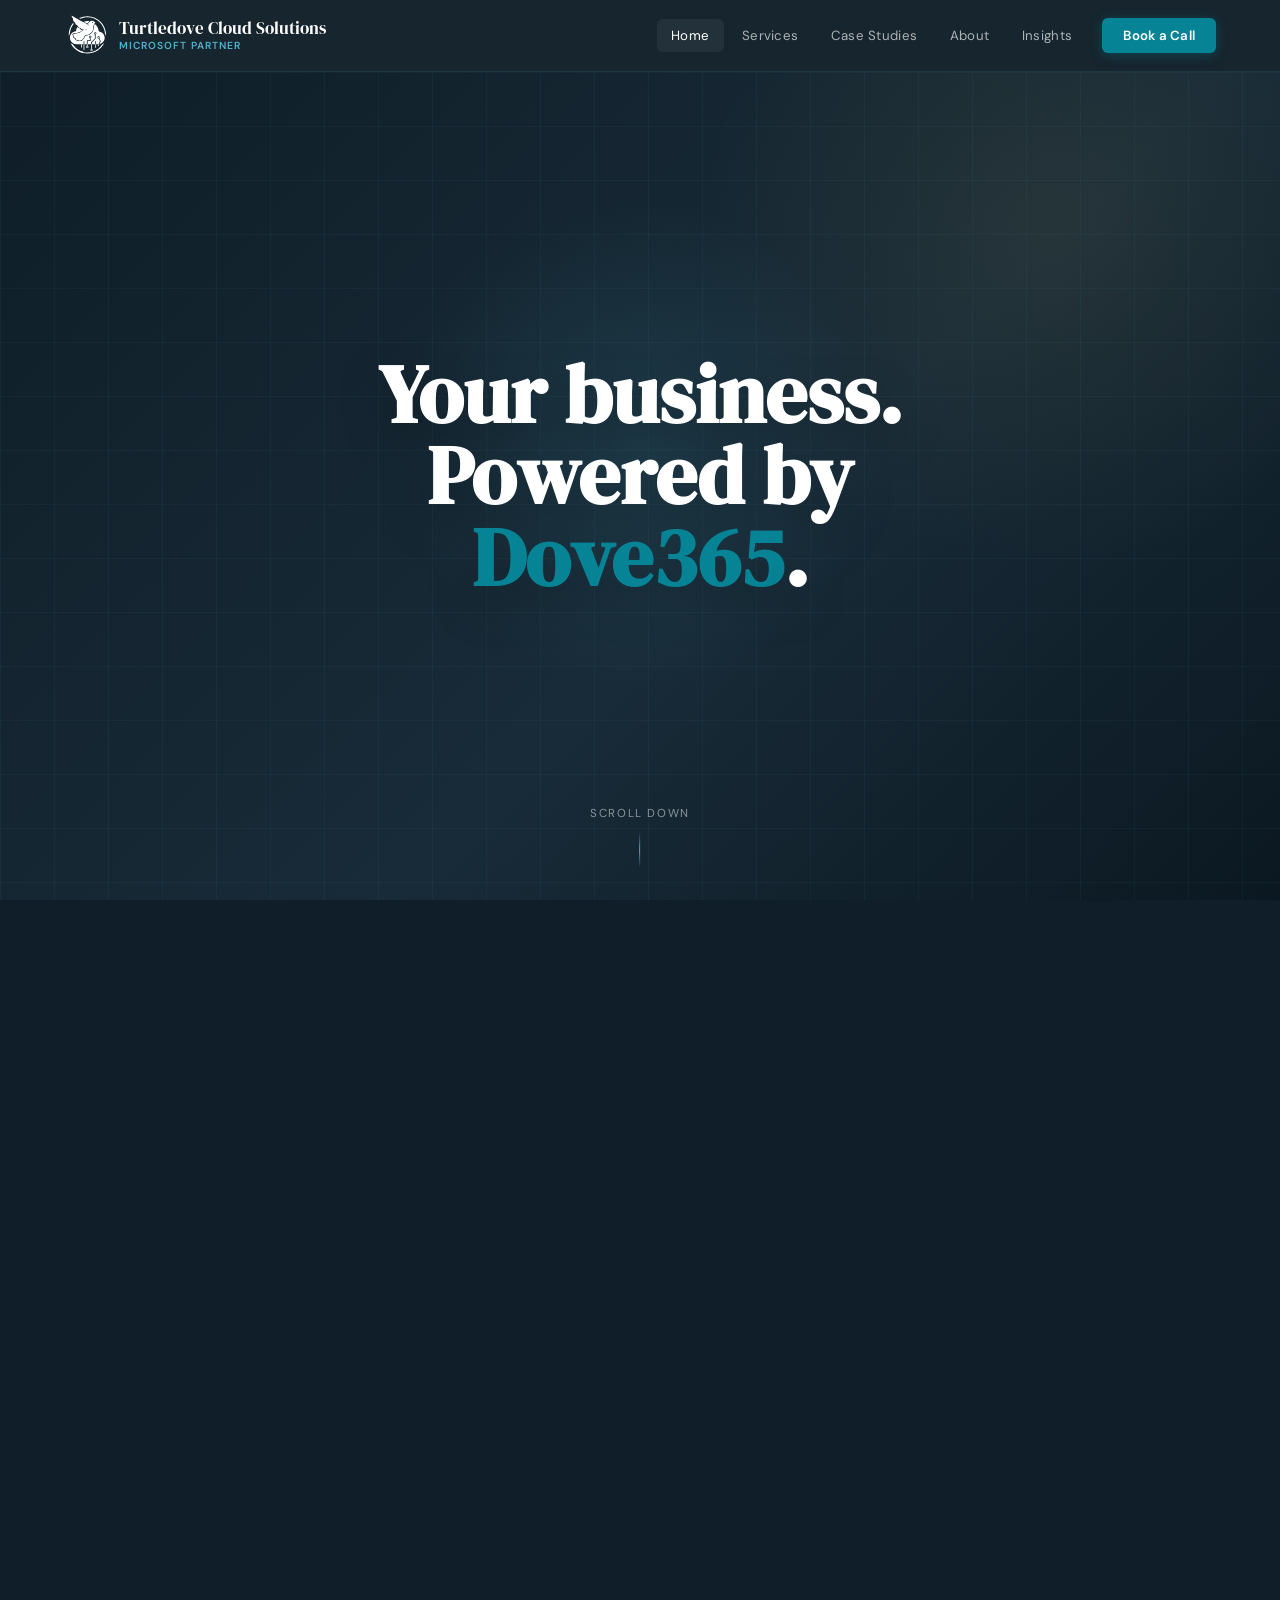
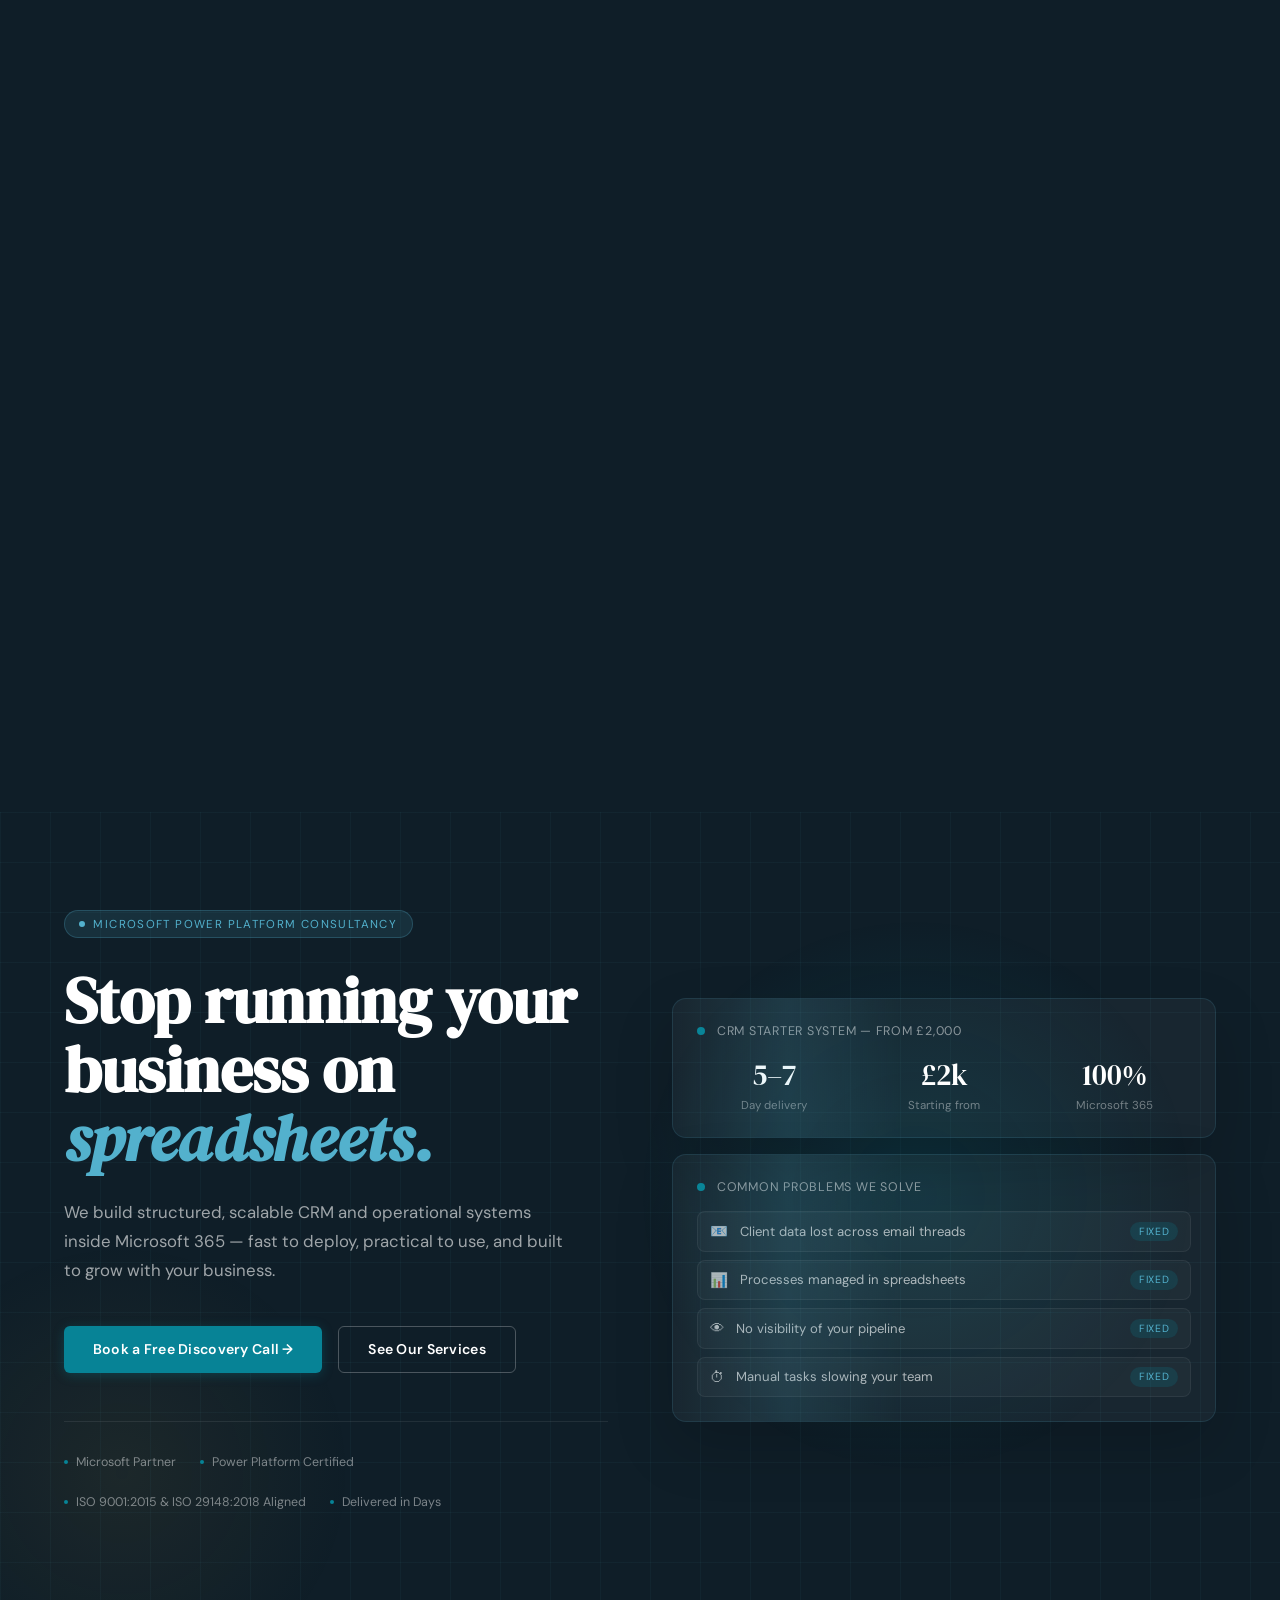
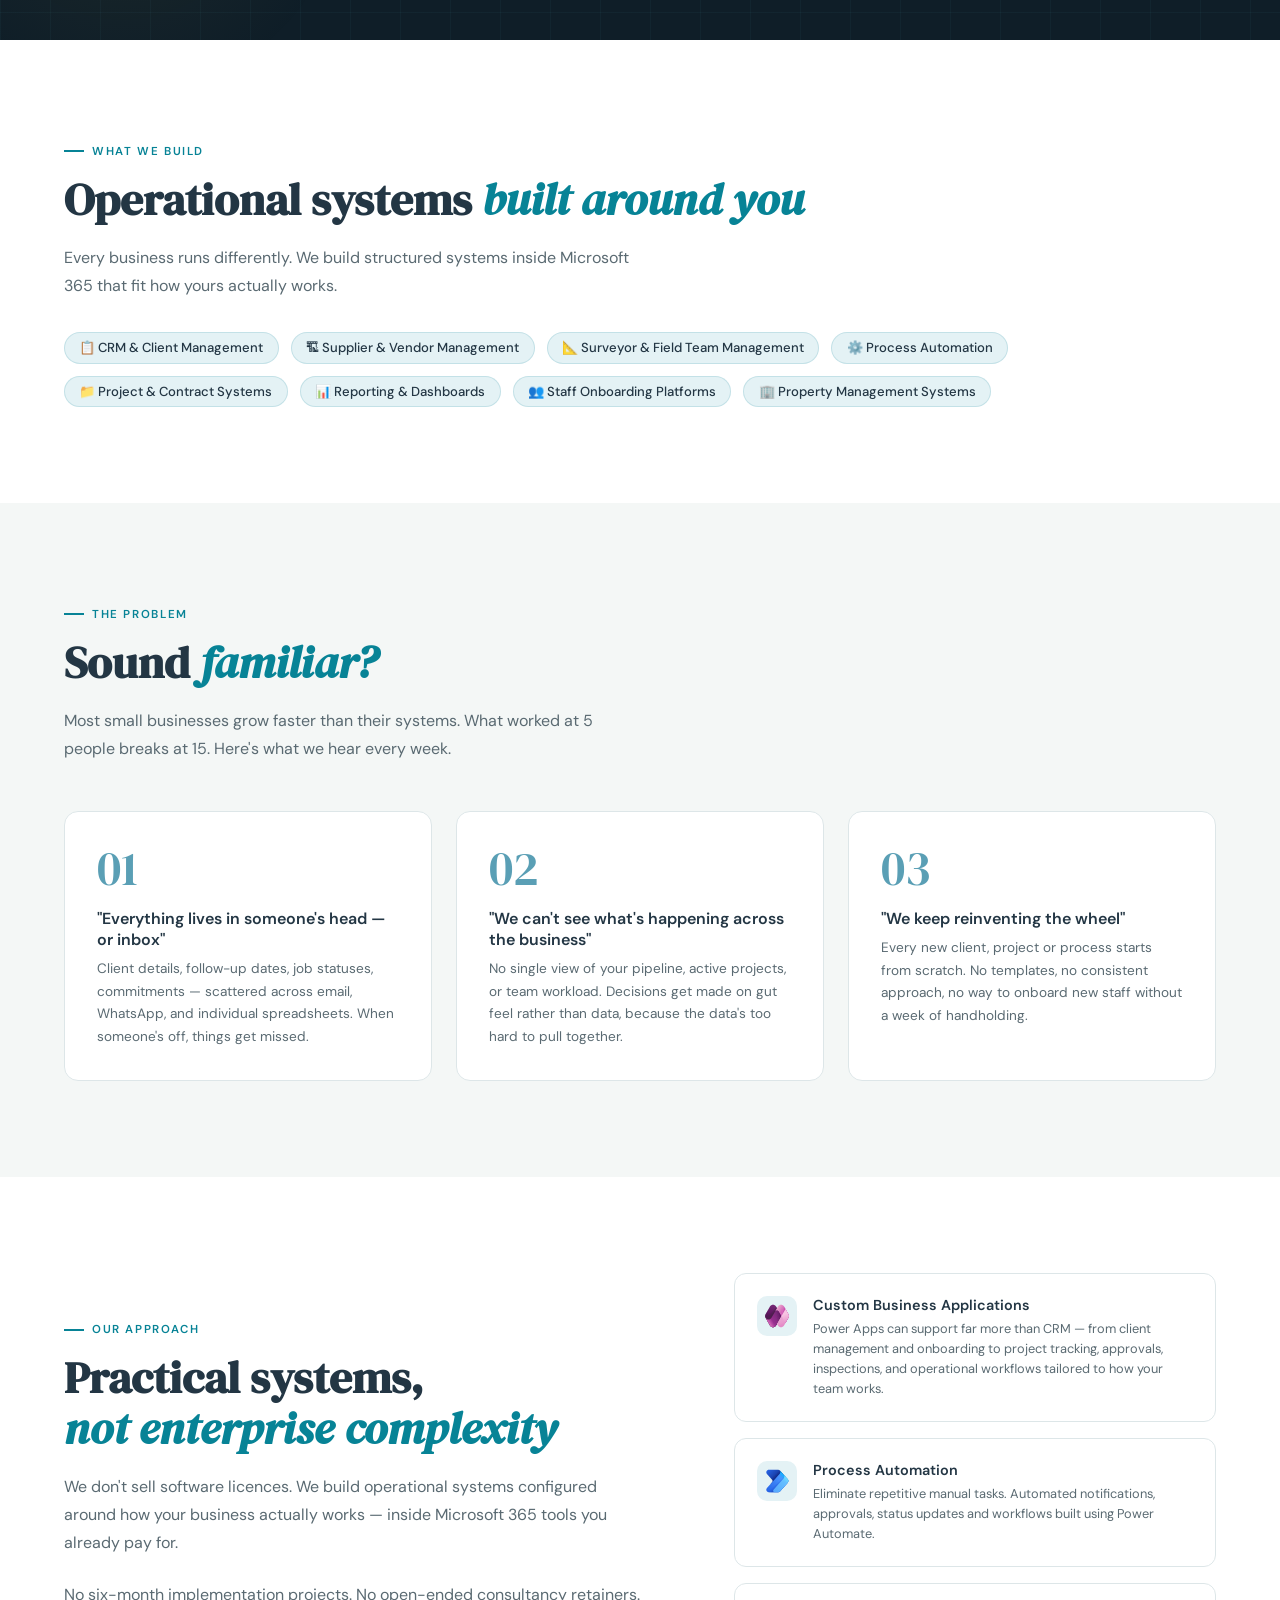
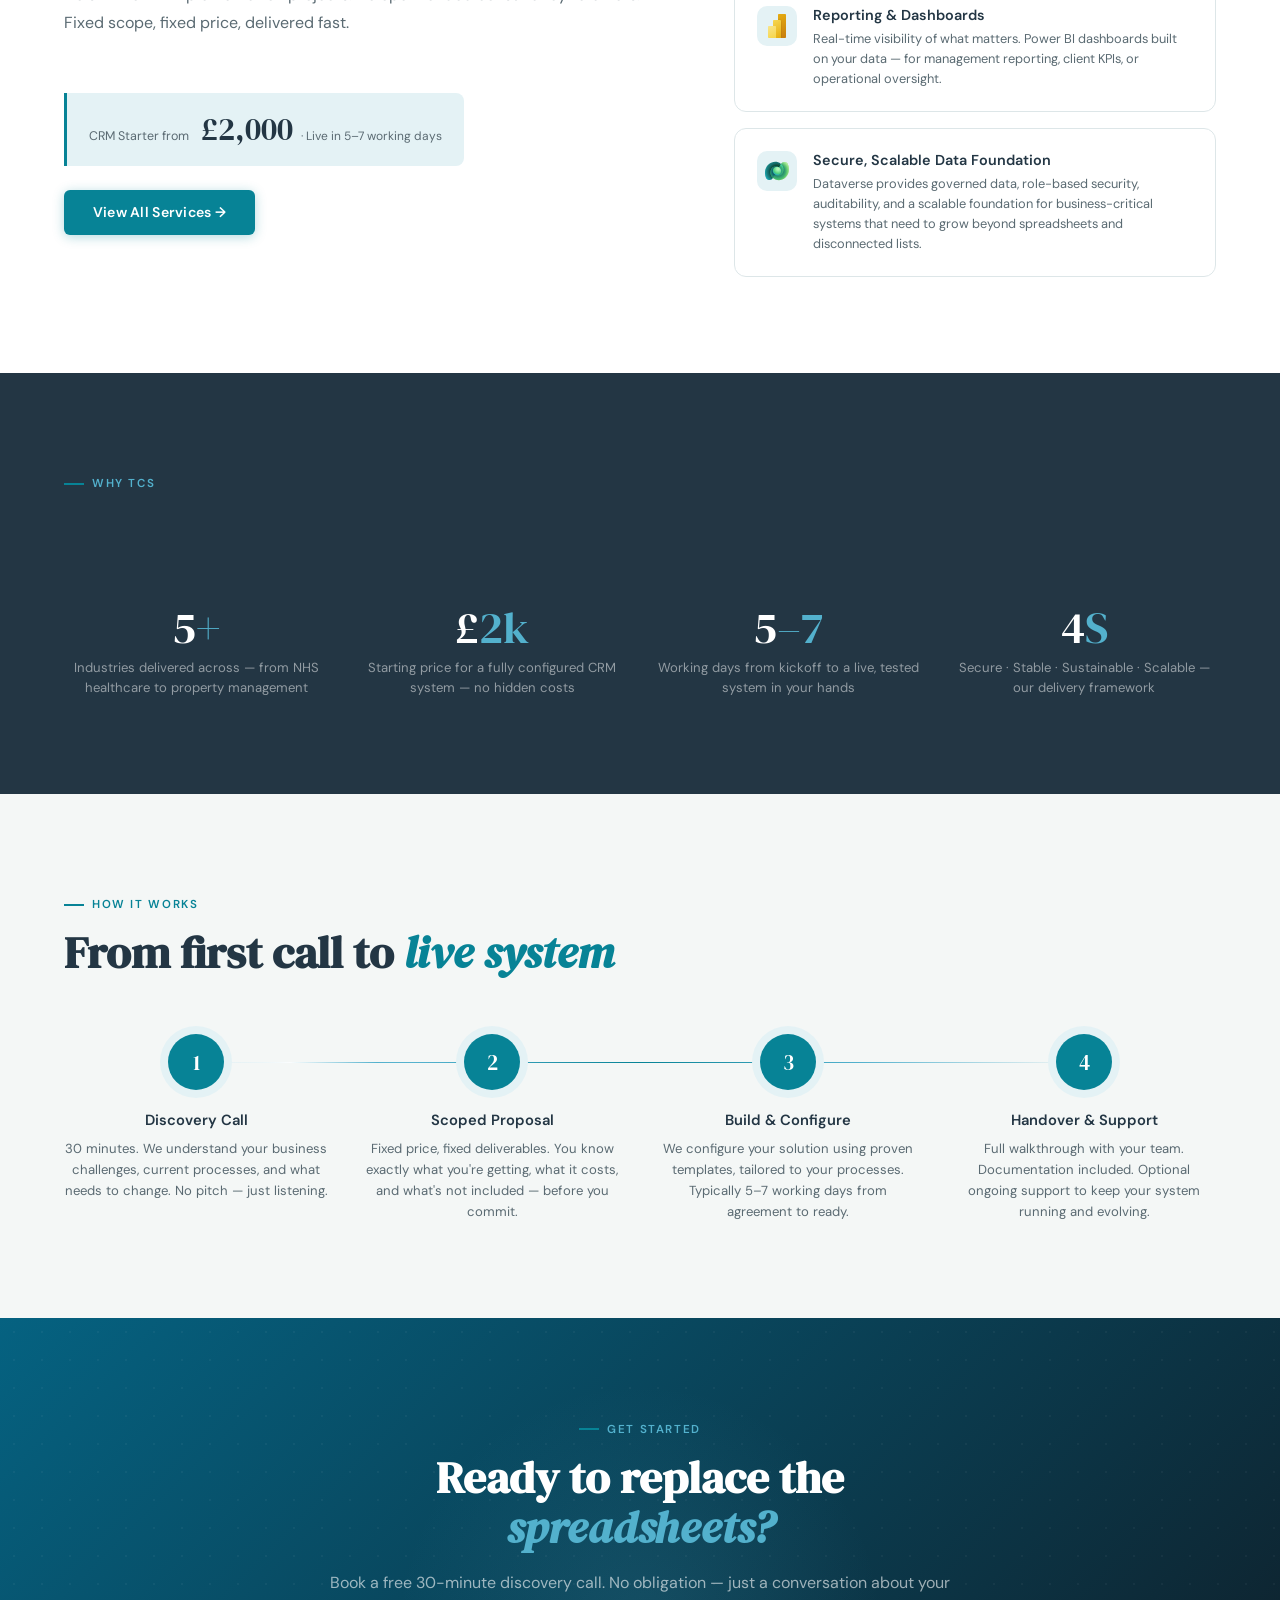
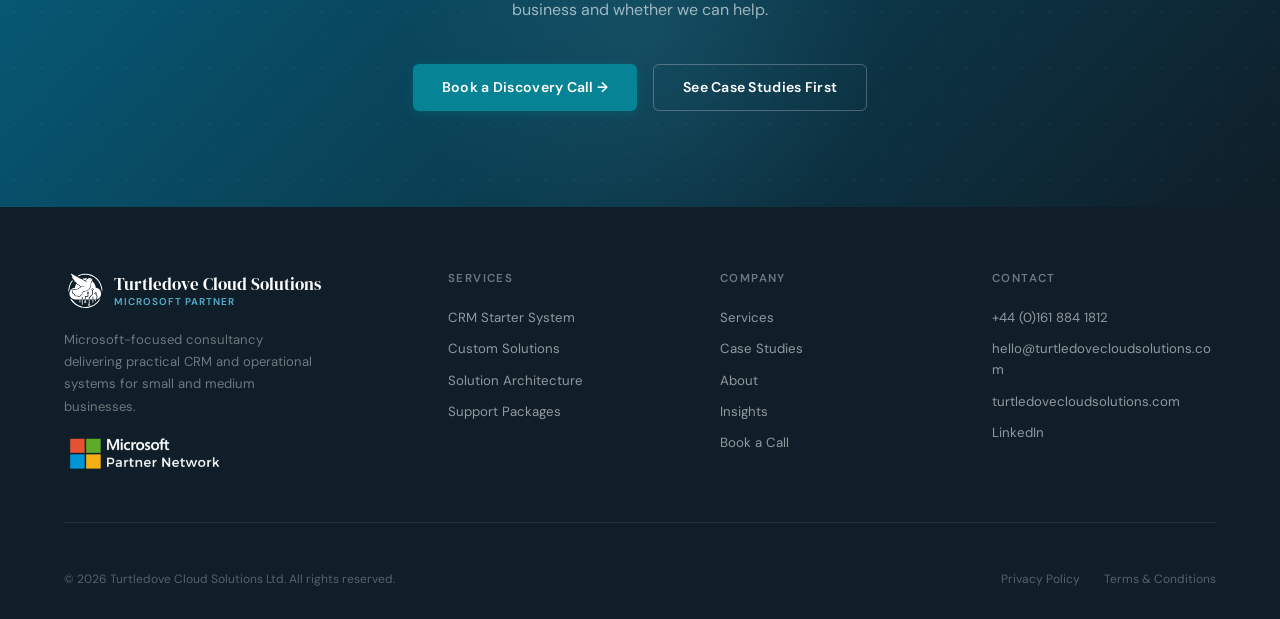
==== commit ddeab916: "hero" ====
--- a/index.html
+++ b/index.html
@@ -7,8 +7,8 @@
   <link rel="preconnect" href="https://fonts.googleapis.com">
   <link rel="preconnect" href="https://fonts.gstatic.com" crossorigin>
   <link href="https://fonts.googleapis.com/css2?family=DM+Serif+Display:ital@0;1&family=DM+Sans:opsz,wght@9..40,300;9..40,400;9..40,500;9..40,600&display=swap" rel="stylesheet">
-  <link rel="stylesheet" href="assets/css/style.css?v=40">
-  <link rel="icon" type="image/png" href="assets/images/logo/Logo.png">
+  <link rel="stylesheet" href="assets/css/style.css?v=66">
+  <link rel="icon" type="image/svg+xml" href="assets/images/logo/Logo.png">
   <script defer id="Cookiebot" src="https://consent.cookiebot.com/uc.js" data-cbid="1e8b209a-3dcb-43fb-81f8-9745ee249ad5" data-blockingmode="auto" type="text/javascript"></script>
 </head>
 <body>
@@ -16,8 +16,8 @@
 <!-- NAVIGATION -->
 <nav>
   <a class="nav-logo" href="index.html" aria-label="Turtledove Cloud Solutions home">
-    <img class="nav-logo-mark" src="assets/images/logo/LogoInverse.svg" width="500" height="500" alt="" aria-hidden="true">
-    <span class="nav-logo-text">Turtledove Cloud Solutions<small>Microsoft Solutions Partner</small></span>
+    <img class="nav-logo-mark" src="assets/images/logo/LogoTransparent.svg" width="500" height="500" alt="" aria-hidden="true">
+    <span class="nav-logo-text">Turtledove Cloud Solutions<small>Microsoft Partner</small></span>
   </a>
   <button class="nav-toggle" type="button" aria-label="Open navigation menu" aria-expanded="false" aria-controls="primary-navigation">
     <span></span>
@@ -42,15 +42,15 @@
       <div class="scroll-morph-grid" aria-hidden="true"></div>
       <div class="scroll-morph-copy">
        <!--<div class="hero-eyebrow">Microsoft Power Platform Consultancy</div>--> 
-        <h1>One Microsoft ecosystem.<br>One connected way to work.</h1>
-        <p>Scroll to watch the Microsoft tools spread around your business, then converge into the Power Platform foundation that replaces spreadsheet chaos.</p>
+        <h1>Your business.<br>Powered by <span class="brand-word">Dove365</span>.</h1>
+        <!--<p>Scroll to watch the Microsoft tools spread around your business, then converge into the Power Platform foundation that replaces spreadsheet chaos.</p>--> 
       </div>
       <div class="morph-orbit" aria-hidden="true">
         <div class="morph-core">
           <span class="morph-core-ring"></span>
-          <span class="morph-core-icon morph-core-ms"><img src="assets/images/icons/Microsoft Logo.png" width="64" height="64" alt=""></span>
-          <span class="morph-core-icon morph-core-pp"><img src="assets/images/icons/powerplatform-scalable.svg" width="64" height="64" alt=""></span>
-        </div>
+          <span class="morph-core-logo"><img src="assets/images/logo/LogoTransparent.svg" width="160" height="160" alt=""></span>
+        </div>
+        <span class="morph-icon morph-icon-lg" style="--angle:-164deg;--radius:35vw;--arc-x:-41vw;--arc-y:14vh;"><img src="assets/images/icons/powerplatform-scalable.svg" width="96" height="96" alt=""></span>
         <span class="morph-icon morph-icon-lg" style="--angle:-154deg;--radius:37vw;--arc-x:-38vw;--arc-y:24vh;"><img src="assets/images/icons/powerapps-scalable.svg" width="96" height="96" alt=""></span>
         <span class="morph-icon morph-icon-lg" style="--angle:-126deg;--radius:35vw;--arc-x:-28vw;--arc-y:31vh;"><img src="assets/images/icons/powerautomate-scalable.svg" width="96" height="96" alt=""></span>
         <span class="morph-icon morph-icon-md" style="--angle:-98deg;--radius:34vw;--arc-x:-17vw;--arc-y:36vh;"><img src="assets/images/icons/powerbi-scalable.svg" width="96" height="96" alt=""></span>
@@ -67,10 +67,10 @@
         <span class="morph-icon morph-icon-xs" style="--angle:210deg;--radius:34vw;--arc-x:-14vw;--arc-y:-30vh;"><img src="assets/images/icons/02631-icon-service-logic-apps.svg" width="96" height="96" alt=""></span>
         <span class="morph-icon morph-icon-xs" style="--angle:238deg;--radius:32vw;--arc-x:-27vw;--arc-y:-22vh;"><img src="assets/images/icons/Power Platform Connectors.png" width="96" height="96" alt=""></span>
         <span class="morph-icon morph-icon-xs" style="--angle:266deg;--radius:31vw;--arc-x:-36vw;--arc-y:-10vh;"><img src="assets/images/icons/power-fx-scalable.svg" width="96" height="96" alt=""></span>
-        <span class="morph-icon morph-icon-xs" style="--angle:294deg;--radius:32vw;--arc-x:-41vw;--arc-y:3vh;"><img src="assets/images/icons/Managed Environments.png" width="96" height="96" alt=""></span>
-        <span class="morph-icon morph-icon-xs" style="--angle:322deg;--radius:34vw;--arc-x:-40vw;--arc-y:16vh;"><img src="assets/images/icons/microsoft-365-apps-logo.png" width="96" height="96" alt=""></span>
-      </div>
-      <a class="scroll-morph-cue" href="#spreadsheets-hero">Scroll to focus</a>
+        <span class="morph-icon morph-icon-xs" style="--angle:294deg;--radius:32vw;--arc-x:44vw;--arc-y:-18vh;"><img src="assets/images/icons/Managed Environments.png" width="96" height="96" alt=""></span>
+        <span class="morph-icon morph-icon-xs" style="--angle:322deg;--radius:34vw;--arc-x:28vw;--arc-y:30vh;"><img src="assets/images/icons/microsoft-365-apps-logo.png" width="96" height="96" alt=""></span>
+      </div>
+      <a class="scroll-morph-cue" href="#spreadsheets-hero">Scroll down</a>
     </div>
   </section>
 
@@ -91,7 +91,7 @@
         <a href="services.html" class="btn btn-ghost-light">See Our Services</a>
       </div>
       <div class="hero-social-proof">
-        <div class="proof-item"><div class="proof-dot"></div>Microsoft Solutions Partner</div>
+        <div class="proof-item"><div class="proof-dot"></div>Microsoft Partner</div>
         <div class="proof-item"><div class="proof-dot"></div>Power Platform Certified</div>
         <div class="proof-item"><div class="proof-dot"></div>ISO 9001:2015 & ISO 29148:2018 Aligned</div>
         <div class="proof-item"><div class="proof-dot"></div>Delivered in Days</div>
@@ -283,9 +283,9 @@
   <footer>
     <div class="footer-top">
       <div class="footer-brand">
-        <div class="footer-logo"><img src="assets/images/logo/LogoInverse.svg" width="500" height="500" alt="" aria-hidden="true"><span class="footer-logo-text">Turtledove Cloud Solutions<small>Microsoft Solutions Partner</small></span></div>
+        <div class="footer-logo"><img src="assets/images/logo/LogoTransparent.svg" width="500" height="500" alt="" aria-hidden="true"><span class="footer-logo-text">Turtledove Cloud Solutions<small>Microsoft Partner</small></span></div>
         <p>Microsoft-focused consultancy delivering practical CRM and operational systems for small and medium businesses.</p>
-        <div class="ms-partner-badge"><img src="assets/images/icons/Microsoft Partner Logo.png" width="300" height="70" loading="lazy" decoding="async" alt="Microsoft Solutions Partner"></div>
+        <div class="ms-partner-badge"><img src="assets/images/icons/Microsoft Partner Logo.png" width="300" height="70" loading="lazy" decoding="async" alt="Microsoft Partner"></div>
       </div>
       <div class="footer-col">
         <h4>Services</h4>
@@ -327,6 +327,6 @@
 
 </div>
 
-<script defer src="assets/js/main.js?v=18"></script>
+<script defer src="assets/js/main.js?v=42"></script>
 </body>
 </html>
--- a/assets/css/style.css
+++ b/assets/css/style.css
@@ -187,12 +187,12 @@
   box-shadow: 0 14px 40px rgba(15,30,40,0.22);
 }
 .nav-logo {
-  display: flex; align-items: center; gap: 0.9rem;
+  display: flex; align-items: center; gap: 0.55rem;
   text-decoration: none; margin-right: auto;
   min-width: 0;
 }
 .nav-logo-mark {
-  height: 44px; width: auto; flex-shrink: 0;
+  height: 46px; width: auto; flex-shrink: 0;
   transition: transform 0.25s ease, filter 0.25s ease;
 }
 .nav-logo:hover .nav-logo-mark { transform: rotate(-3deg) scale(1.04); filter: drop-shadow(0 0 12px rgba(83,177,205,0.35)); }
@@ -387,9 +387,9 @@
 .footer-logo {
   display: flex;
   align-items: center;
-  gap: 0.8rem;
-}
-.footer-logo img { height: 40px; width: auto; flex-shrink: 0; }
+  gap: 0.5rem;
+}
+.footer-logo img { height: 42px; width: auto; flex-shrink: 0; }
 .footer-logo-text {
   font-family: 'DM Serif Display', serif;
   color: var(--white);
@@ -464,9 +464,21 @@
   z-index: 3;
   width: min(760px, calc(100% - 2rem));
   text-align: center;
+  padding: clamp(1.35rem, 3vw, 2.4rem) clamp(1.15rem, 4vw, 3.2rem);
+  border-radius: 28px;
+  background:
+    linear-gradient(145deg, rgba(255,255,255,calc(0.14 * var(--morph-copy-glass, 0))), rgba(255,255,255,calc(0.035 * var(--morph-copy-glass, 0)))),
+    rgba(15,30,40,calc(0.16 * var(--morph-copy-glass, 0)));
+  border: 1px solid rgba(255,255,255,calc(0.18 * var(--morph-copy-glass, 0)));
+  box-shadow:
+    inset 0 1px 0 rgba(255,255,255,calc(0.2 * var(--morph-copy-glass, 0))),
+    0 28px 70px rgba(0,0,0,calc(0.2 * var(--morph-copy-glass, 0)));
+  backdrop-filter: blur(calc(18px * var(--morph-copy-glass, 0))) saturate(calc(1 + (0.2 * var(--morph-copy-glass, 0))));
+  -webkit-backdrop-filter: blur(calc(18px * var(--morph-copy-glass, 0))) saturate(calc(1 + (0.2 * var(--morph-copy-glass, 0))));
   transform: translateY(var(--morph-copy-y, 0px));
   opacity: var(--morph-copy-opacity, 1);
   pointer-events: none;
+  transition: background 0.08s linear, border-color 0.08s linear, box-shadow 0.08s linear, backdrop-filter 0.08s linear;
 }
 .scroll-morph-copy .hero-eyebrow {
   margin-bottom: 1.2rem;
@@ -475,11 +487,14 @@
 }
 .scroll-morph-copy h1 {
   font-family: 'DM Serif Display', serif;
-  font-size: clamp(2.35rem, 5.6vw, 5.2rem);
+  font-size: clamp(2.8rem, 6.4vw, 6.1rem);
   line-height: 1;
   color: white;
   margin-bottom: 1.2rem;
   text-shadow: 0 18px 48px rgba(0,0,0,0.28);
+}
+.scroll-morph-copy .brand-word {
+  color: #078396;
 }
 .scroll-morph-copy p {
   max-width: 590px;
@@ -504,7 +519,10 @@
   width: 156px;
   height: 156px;
   transform: translate(-50%, -50%) scale(var(--morph-core-scale, 0.94));
+  opacity: var(--morph-core-opacity, 0);
   z-index: 2;
+  overflow: hidden;
+  border-radius: 50%;
 }
 .morph-core-ring {
   position: absolute;
@@ -514,10 +532,38 @@
   box-shadow: 0 0 38px rgba(83,177,205,0.18);
   opacity: var(--morph-ring-opacity, 0.68);
 }
-.morph-core-icon {
+.morph-core-icon,
+.morph-core-logo {
   position: absolute;
   display: grid;
   place-items: center;
+  left: 50%;
+  top: 50%;
+}
+.morph-core-logo {
+  width: 118px;
+  height: 118px;
+  transform: translate(-50%, -50%);
+}
+.morph-core-logo::after {
+  content: '';
+  position: absolute;
+  inset: -32%;
+  background: linear-gradient(110deg, transparent 28%, rgba(255,255,255,0) 40%, rgba(255,255,255,0.72) 50%, rgba(83,177,205,0.28) 58%, transparent 72%);
+  transform: translateX(-135%) rotate(8deg);
+  opacity: 0;
+}
+.morph-core.is-active .morph-core-logo::after {
+  animation: logoGlisten 3.8s ease-in-out infinite;
+  animation-delay: 0.45s;
+}
+.morph-core-logo img {
+  width: 100%;
+  height: 100%;
+  object-fit: contain;
+  filter: drop-shadow(0 15px 24px rgba(0,0,0,0.32));
+}
+.morph-core-icon {
   width: 86px;
   height: 86px;
 }
@@ -528,17 +574,33 @@
   filter: drop-shadow(0 12px 18px rgba(0,0,0,0.32));
 }
 .morph-core-ms {
-  left: 4px;
-  top: 10px;
-  transform: rotate(-7deg);
+  transform: translate(-50%, -50%) rotate(0deg) translateX(34px) rotate(0deg);
 }
 .morph-core-pp {
-  right: 4px;
-  bottom: 10px;
-  transform: rotate(7deg);
+  transform: translate(-50%, -50%) rotate(180deg) translateX(34px) rotate(-180deg);
+}
+.morph-core.is-active .morph-core-ms {
+  animation: morphCoreOrbitMs 8s linear infinite;
+}
+.morph-core.is-active .morph-core-pp {
+  animation: morphCoreOrbitPp 8s linear infinite;
+}
+@keyframes morphCoreOrbitMs {
+  from { transform: translate(-50%, -50%) rotate(0deg) translateX(34px) rotate(0deg); }
+  to { transform: translate(-50%, -50%) rotate(360deg) translateX(34px) rotate(-360deg); }
+}
+@keyframes morphCoreOrbitPp {
+  from { transform: translate(-50%, -50%) rotate(180deg) translateX(34px) rotate(-180deg); }
+  to { transform: translate(-50%, -50%) rotate(540deg) translateX(34px) rotate(-540deg); }
+}
+@keyframes logoGlisten {
+  0%, 35% { opacity: 0; transform: translateX(-135%) rotate(8deg); }
+  48% { opacity: 0.95; }
+  68%, 100% { opacity: 0; transform: translateX(135%) rotate(8deg); }
 }
 .morph-icon {
   --size: 58px;
+  --tile-size: calc(var(--size) + 22px);
   --morph-x: 0px;
   --morph-y: 0px;
   --morph-scale: 0.2;
@@ -546,8 +608,17 @@
   --morph-rotate: 0deg;
   display: grid;
   place-items: center;
-  width: var(--size);
-  height: var(--size);
+  width: var(--tile-size);
+  height: var(--tile-size);
+  padding: 11px;
+  border-radius: 22px;
+  background: linear-gradient(145deg, rgba(255,255,255,0.22), rgba(255,255,255,0.06));
+  border: 1px solid rgba(255,255,255,0.24);
+  box-shadow:
+    inset 0 1px 0 rgba(255,255,255,0.28),
+    0 18px 42px rgba(0,0,0,0.22);
+  backdrop-filter: blur(14px) saturate(1.25);
+  -webkit-backdrop-filter: blur(14px) saturate(1.25);
   transform:
     translate3d(calc(-50% + var(--morph-x)), calc(-50% + var(--morph-y)), 0)
     rotate(var(--morph-rotate))
@@ -556,8 +627,8 @@
   transition: transform 0.08s linear, opacity 0.08s linear;
 }
 .morph-icon img {
-  width: 100%;
-  height: 100%;
+  width: var(--size);
+  height: var(--size);
   object-fit: contain;
   filter: drop-shadow(0 9px 14px rgba(0,0,0,0.28));
 }
@@ -1265,7 +1336,7 @@
 }
 
 @media (max-width: 900px) {
-  .scroll-morph-hero { height: 220vh; }
+  .scroll-morph-hero { height: 200vh; }
   .scroll-morph-stage {
     position: sticky;
     top: 64px;
@@ -1277,21 +1348,27 @@
   }
   .scroll-morph-copy {
     align-self: center;
-    margin-top: -18vh;
-  }
-  .scroll-morph-copy h1 { font-size: clamp(2.2rem, 11vw, 3.8rem); }
+    margin-top: 0;
+    width: min(680px, calc(100% - 1rem));
+    border-radius: 22px;
+  }
+  .scroll-morph-copy h1 { font-size: clamp(2.55rem, 12.5vw, 4.35rem); }
   .morph-orbit {
     inset: 0;
     height: auto;
   }
   .morph-core {
-    top: 58%;
+    top: 48%;
     width: 126px;
     height: 126px;
   }
   .morph-core-icon {
     width: 70px;
     height: 70px;
+  }
+  .morph-core-logo {
+    width: 96px;
+    height: 96px;
   }
   .morph-core-icon img {
     width: 48px;
@@ -1301,10 +1378,30 @@
   .morph-icon-md { --size: 52px; }
   .morph-icon-sm { --size: 46px; }
   .morph-icon-xs { --size: 40px; }
-  .scroll-morph-cue { display: none; }
+  .morph-icon {
+    --tile-size: calc(var(--size) + 16px);
+    padding: 8px;
+    border-radius: 16px;
+  }
+  .scroll-morph-cue {
+    display: block;
+    bottom: 1.6rem;
+    font-size: 0.68rem;
+    opacity: calc(var(--morph-cue-opacity, 1) * 0.88);
+  }
+  .scroll-morph-cue::after {
+    height: 24px;
+    margin-top: 0.45rem;
+  }
   .hero {
     min-height: auto; grid-template-columns: 1fr;
     padding: 4rem 1.5rem 4.5rem;
+  }
+  #spreadsheets-hero.scroll-fade {
+    opacity: 1;
+    transform: none;
+    filter: none;
+    transition: none;
   }
   .hero-right {
     display: flex;
@@ -1375,7 +1472,7 @@
   .nav-logo-text small { font-size: 0.54rem; letter-spacing: 0.08em; }
   .nav-toggle { width: 40px; height: 40px; }
   #spreadsheets-hero { scroll-margin-top: 64px; }
-  .scroll-morph-hero { height: 230vh; }
+  .scroll-morph-hero { height: 205vh; }
   .scroll-morph-stage {
     min-height: 0;
     height: calc(100vh - 64px);
@@ -1383,8 +1480,16 @@
     padding: 2.4rem 1rem 1.8rem;
   }
   .scroll-morph-copy h1 {
-    font-size: clamp(1.85rem, 10vw, 2.85rem);
+    font-size: clamp(2.08rem, 11vw, 3.2rem);
     line-height: 1.04;
+  }
+  .scroll-morph-copy {
+    width: calc(100% - 0.6rem);
+    padding: 1rem 0.85rem;
+    border-radius: 18px;
+    background:
+      linear-gradient(145deg, rgba(255,255,255,calc(0.12 * var(--morph-copy-glass, 0))), rgba(255,255,255,calc(0.03 * var(--morph-copy-glass, 0)))),
+      rgba(15,30,40,calc(0.12 * var(--morph-copy-glass, 0)));
   }
   .scroll-morph-copy p { font-size: 0.92rem; }
   .morph-orbit {
@@ -1392,13 +1497,17 @@
     height: auto;
   }
   .morph-core {
-    top: 62%;
+    top: 49%;
     width: 112px;
     height: 112px;
   }
   .morph-core-icon {
     width: 62px;
     height: 62px;
+  }
+  .morph-core-logo {
+    width: 86px;
+    height: 86px;
   }
   .morph-core-icon img {
     width: 42px;
@@ -1408,6 +1517,11 @@
   .morph-icon-md,
   .morph-icon-sm,
   .morph-icon-xs { --size: 38px; }
+  .morph-icon {
+    --tile-size: calc(var(--size) + 12px);
+    padding: 6px;
+    border-radius: 14px;
+  }
   .hero { padding: 3rem 1rem 3.5rem; }
   .hero-right { margin-top: -0.75rem; }
   .hero-card-title { font-size: 0.68rem; }
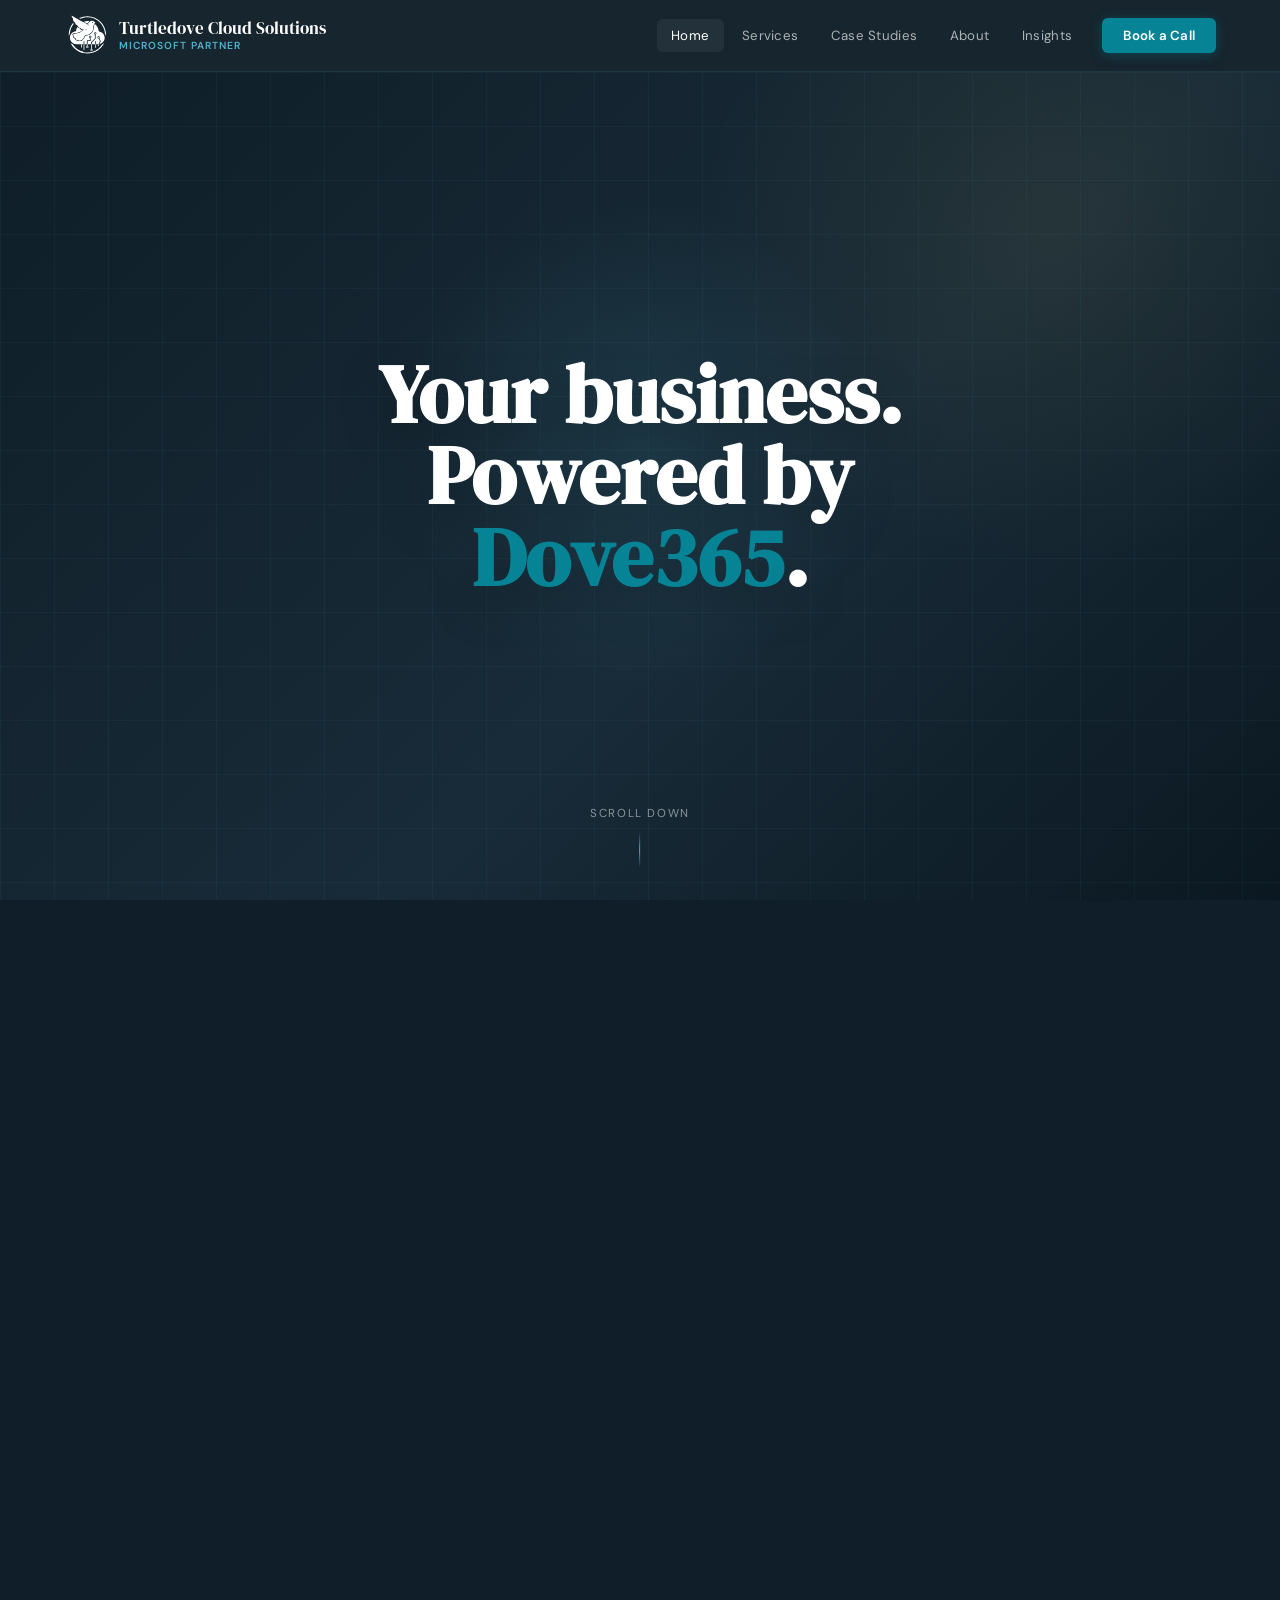
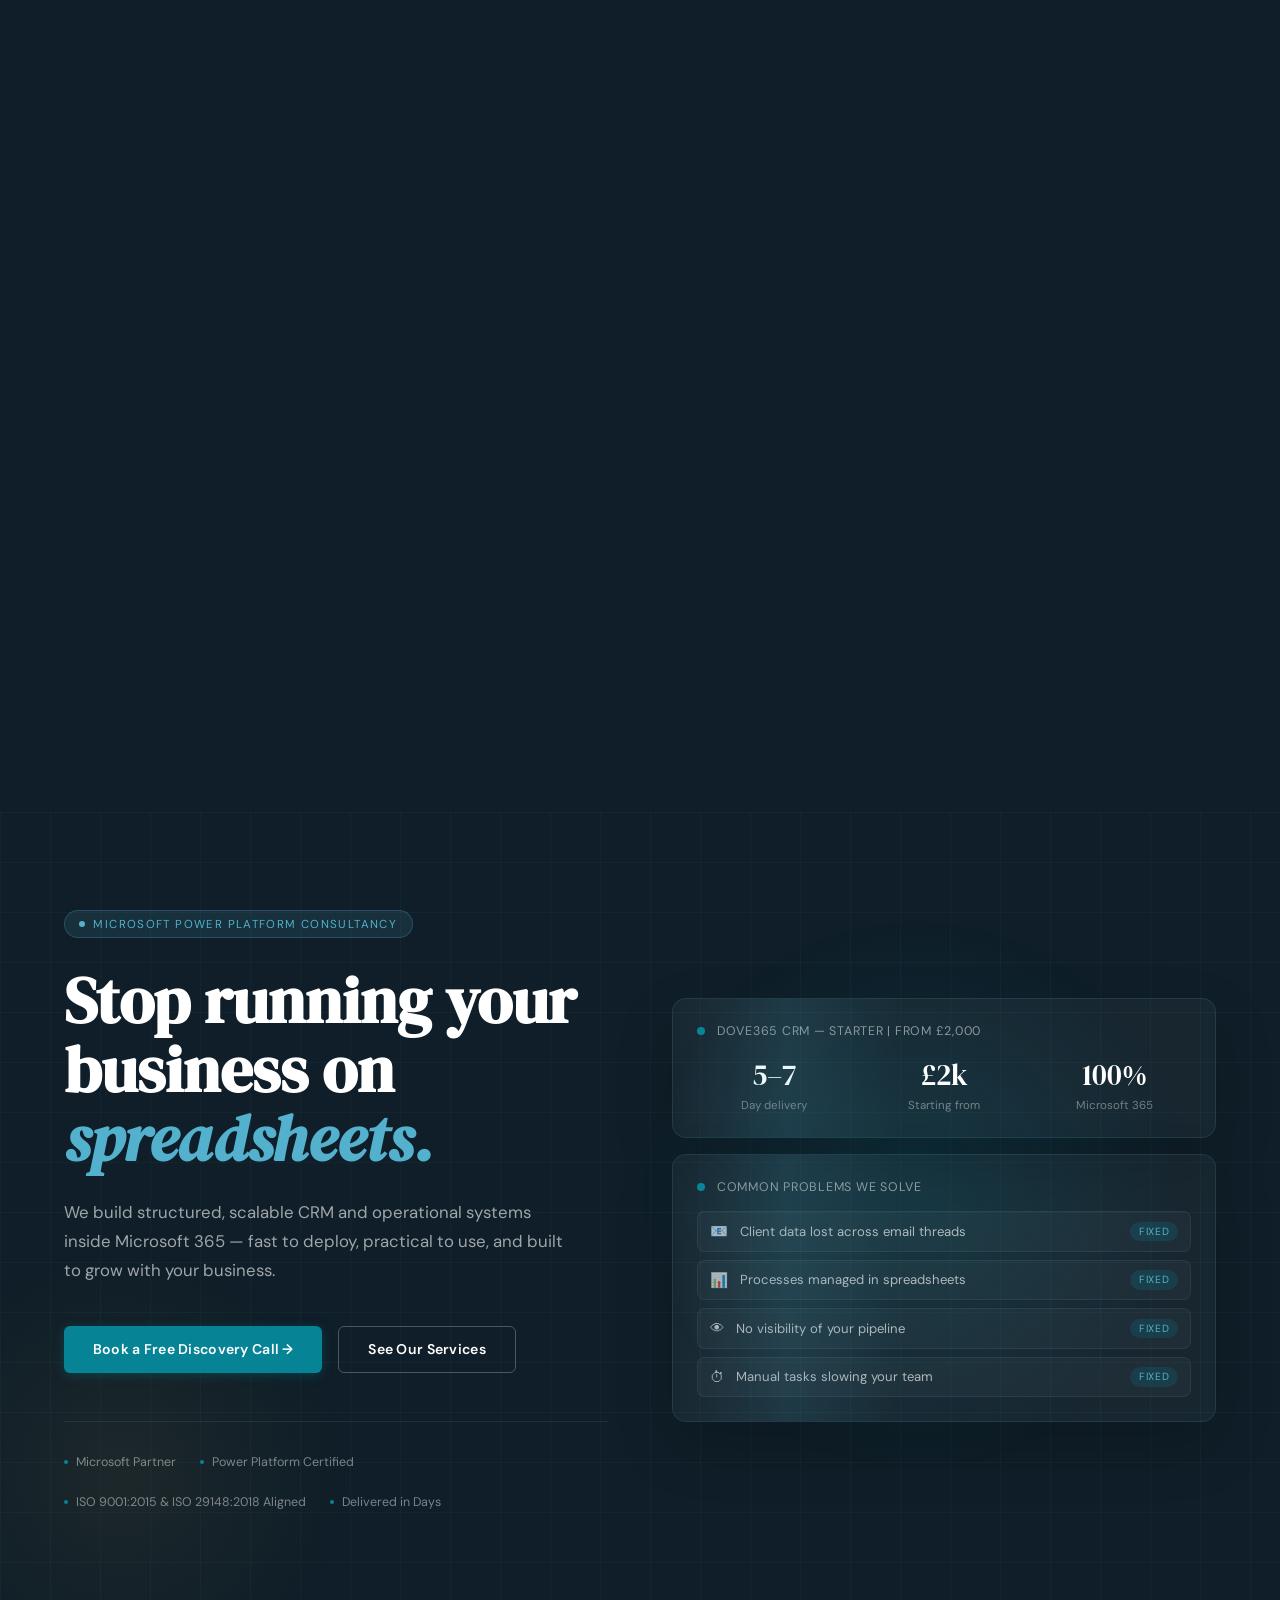
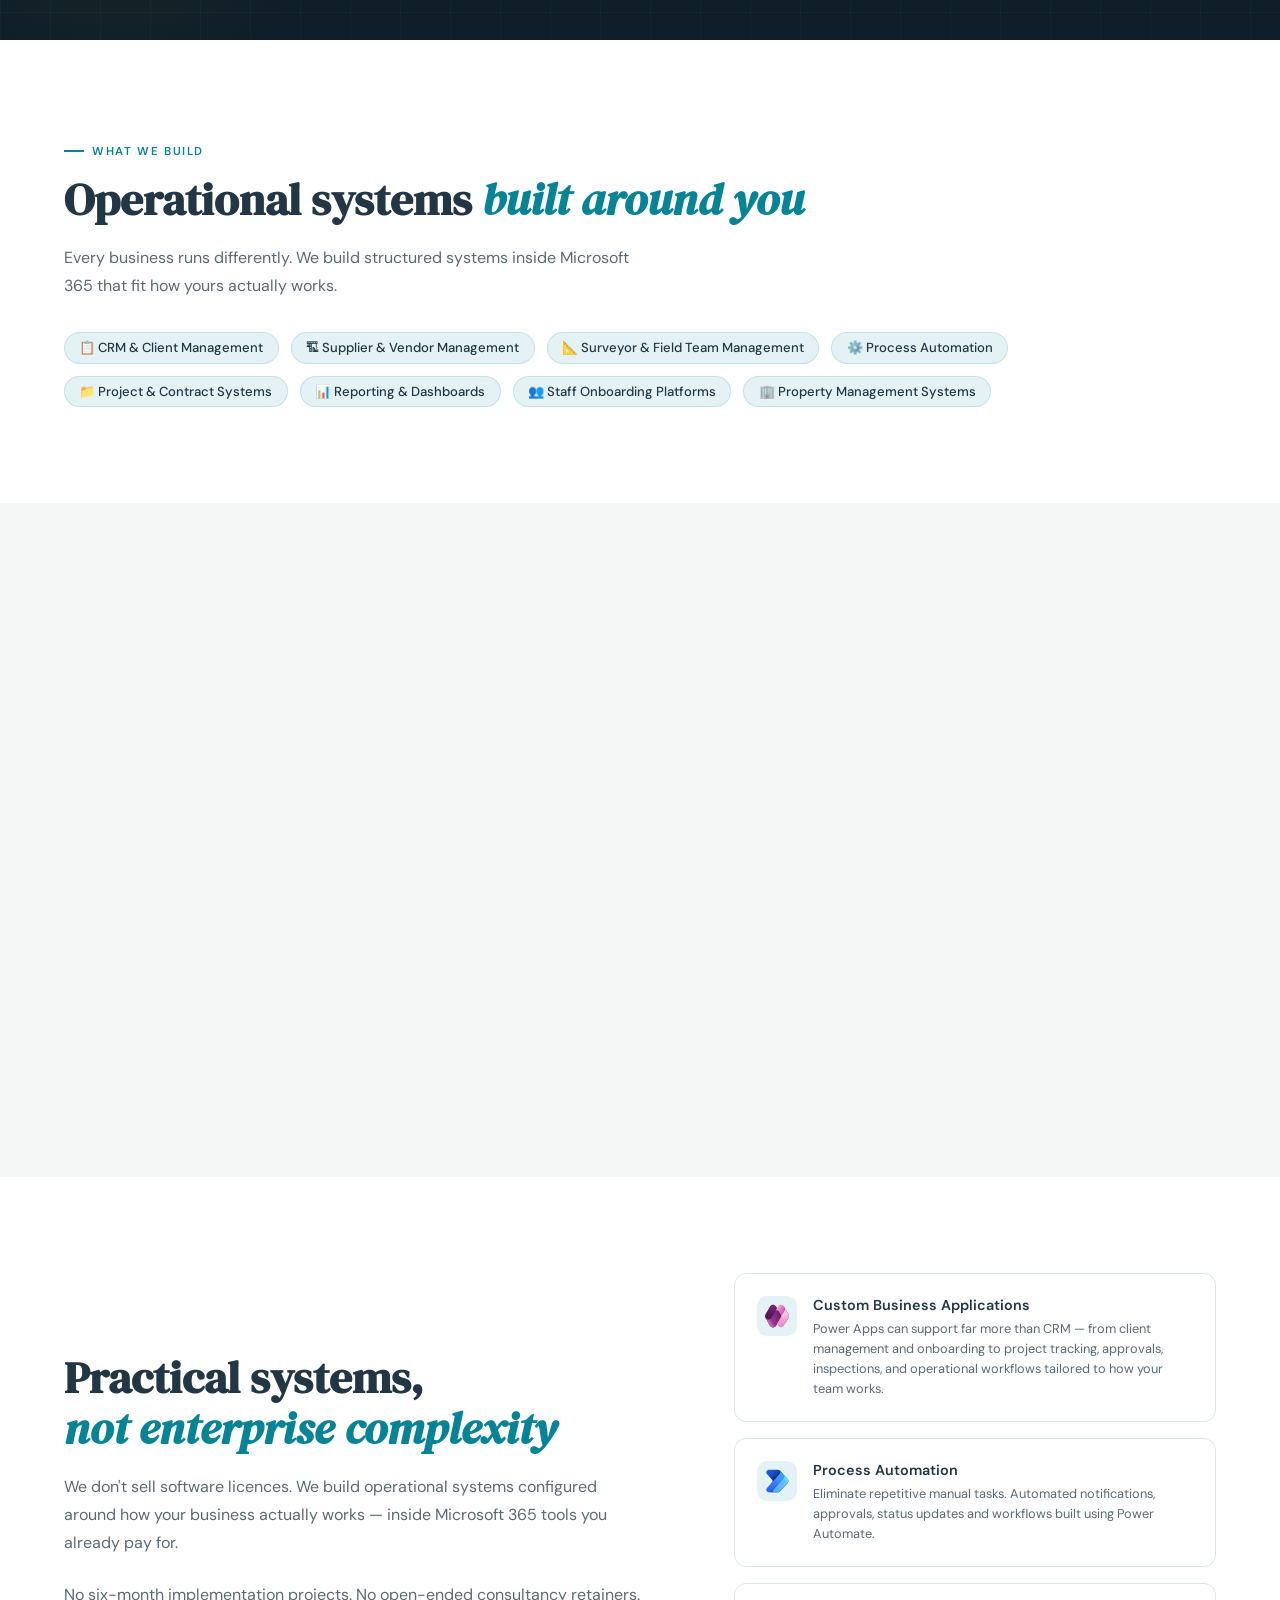
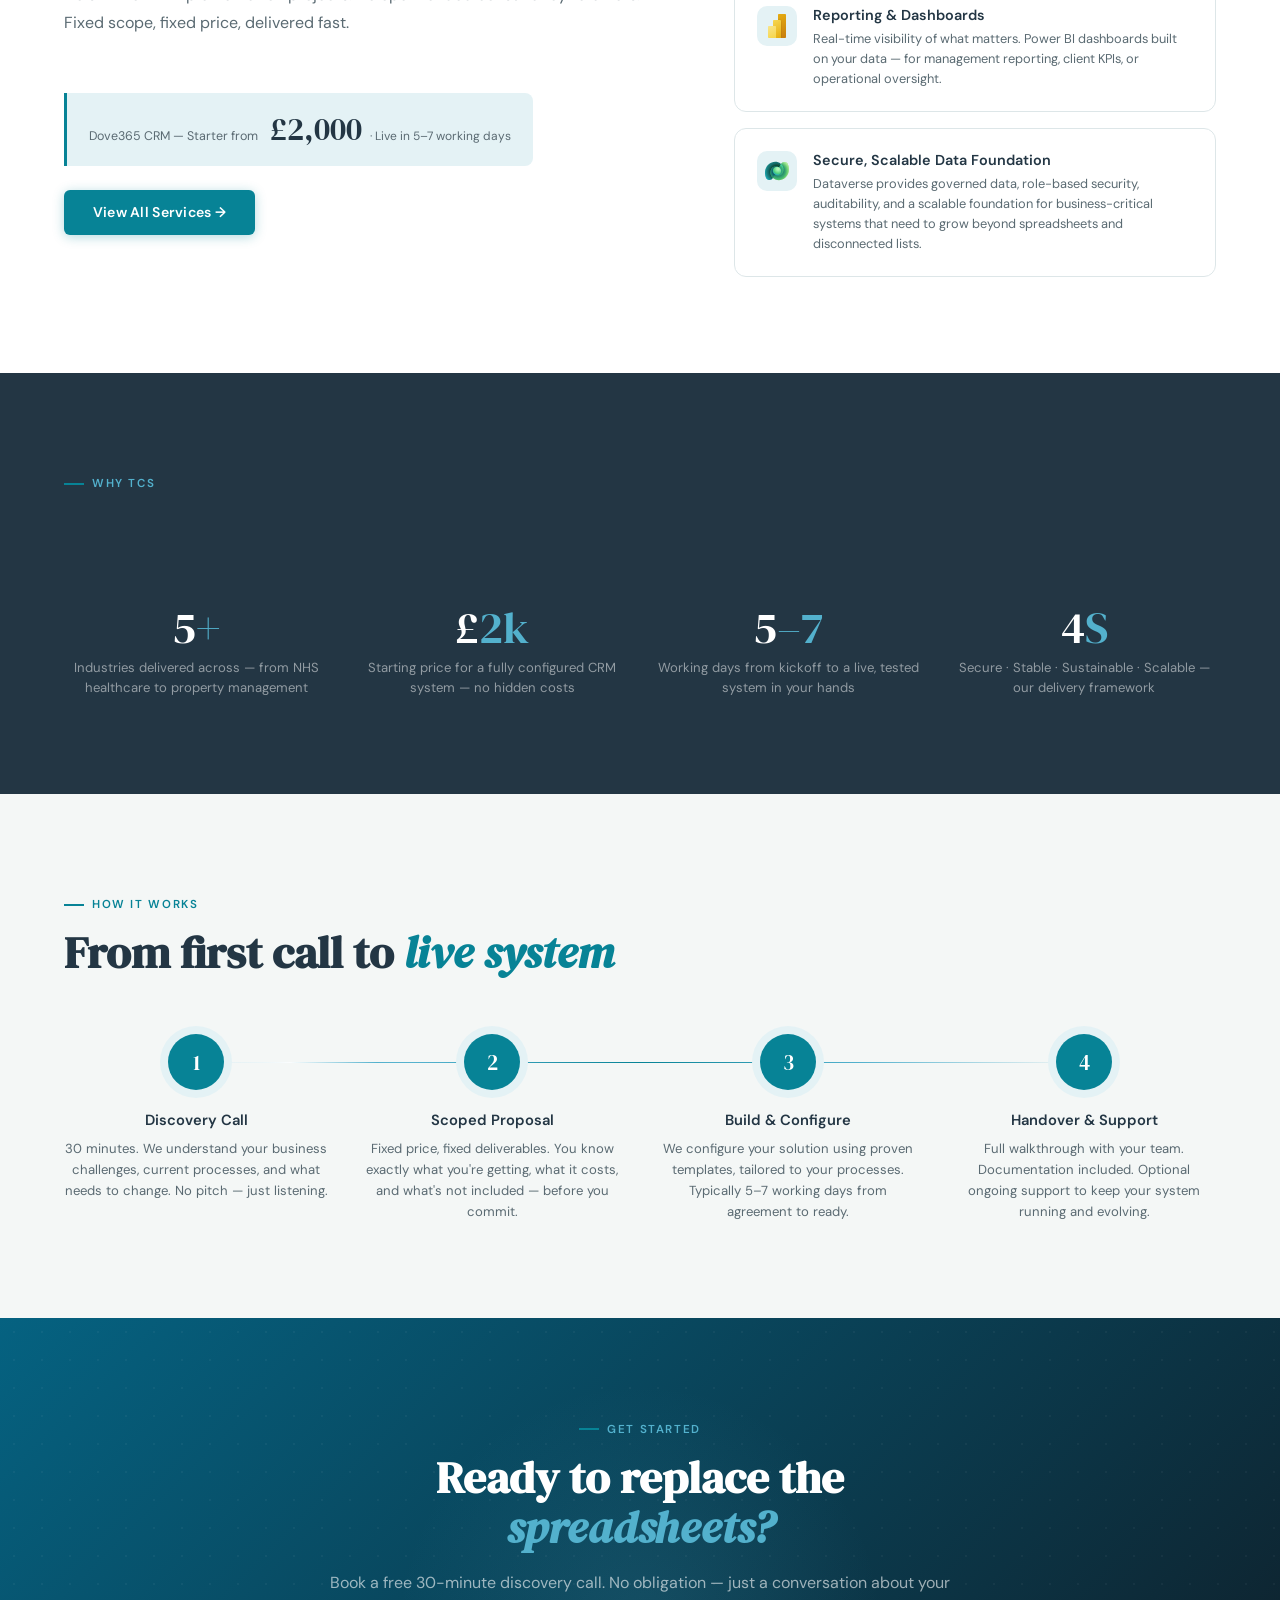
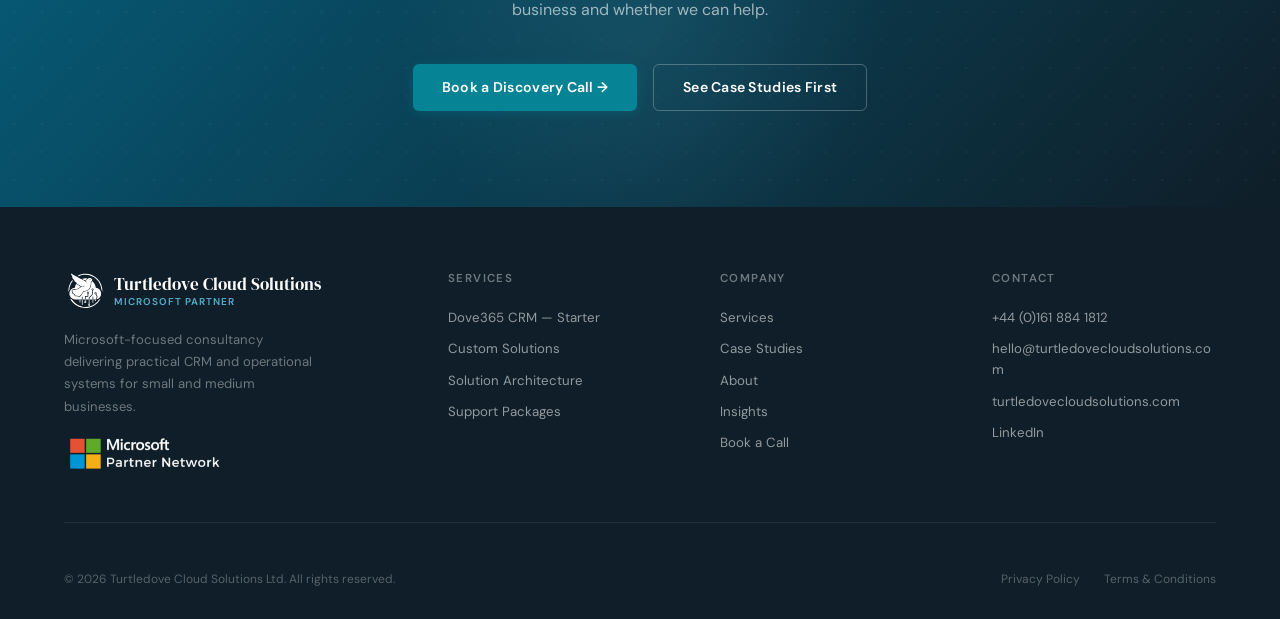
==== commit b1bf2398: "tcs merge" ====
--- a/index.html
+++ b/index.html
@@ -7,8 +7,8 @@
   <link rel="preconnect" href="https://fonts.googleapis.com">
   <link rel="preconnect" href="https://fonts.gstatic.com" crossorigin>
   <link href="https://fonts.googleapis.com/css2?family=DM+Serif+Display:ital@0;1&family=DM+Sans:opsz,wght@9..40,300;9..40,400;9..40,500;9..40,600&display=swap" rel="stylesheet">
-  <link rel="stylesheet" href="assets/css/style.css?v=66">
-  <link rel="icon" type="image/svg+xml" href="assets/images/logo/Logo.png">
+  <link rel="stylesheet" href="assets/css/style.css?v=30">
+  <link rel="icon" type="image/png" href="assets/images/logo/Logo.png">
   <script defer id="Cookiebot" src="https://consent.cookiebot.com/uc.js" data-cbid="1e8b209a-3dcb-43fb-81f8-9745ee249ad5" data-blockingmode="auto" type="text/javascript"></script>
 </head>
 <body>
@@ -102,7 +102,7 @@
       <div class="hero-card">
         <div class="hero-card-header">
           <div class="hero-card-dot"></div>
-          <span class="hero-card-title">CRM Starter System — From £2,000</span>
+          <span class="hero-card-title">Dove365 CRM — Starter | from £2,000</span>
         </div>
         <div class="stat-row">
           <div class="stat"><span class="stat-val">5–7</span><div class="stat-label">Day delivery</div></div>
@@ -154,7 +154,7 @@
         <div class="pain-card">
           <div class="pain-number">01</div>
           <h3>"Everything lives in someone's head — or inbox"</h3>
-          <p>Client details, follow-up dates, job statuses, commitments — scattered across email, WhatsApp, and individual spreadsheets. When someone's off, things get missed.</p>
+          <p>Client details, follow-up dates, job statuses, commitments — scattered across email, calls, and individual spreadsheets. When someone's off, things get missed.</p>
         </div>
         <div class="pain-card">
           <div class="pain-number">02</div>
@@ -180,7 +180,7 @@
           <p class="lead" style="margin-bottom:1.5rem;">We don't sell software licences. We build operational systems configured around how your business actually works — inside Microsoft 365 tools you already pay for.</p>
           <p class="lead" style="margin-bottom:2rem;">No six-month implementation projects. No open-ended consultancy retainers. Fixed scope, fixed price, delivered fast.</p>
           <div class="price-badge">
-            <span class="price-from">CRM Starter from</span>
+            <span class="price-from">Dove365 CRM — Starter from</span>
             <span class="price-val">&nbsp;£2,000</span>
             <span class="price-note">&nbsp;· Live in 5–7 working days</span>
           </div>
@@ -290,7 +290,7 @@
       <div class="footer-col">
         <h4>Services</h4>
         <ul>
-          <li><a href="services.html#crm-starter">CRM Starter System</a></li>
+          <li><a href="services.html#crm-starter">Dove365 CRM — Starter</a></li>
           <li><a href="services.html#custom-solutions">Custom Solutions</a></li>
           <li><a href="services.html#solution-architecture">Solution Architecture</a></li>
           <li><a href="services.html#support-packages">Support Packages</a></li>
--- a/assets/css/style.css
+++ b/assets/css/style.css
@@ -274,6 +274,8 @@
 /* ── SECTION PRIMITIVES ── */
 .section { padding: 6rem 4rem; }
 .section-sm { padding: 4rem 4rem; }
+.page-offset > .page-hero + .section { padding-top: 3rem; }
+.page-offset > .page-hero + .section .container > :first-child { margin-top: 0; }
 .container { width: 100%; max-width: 1200px; margin: 0 auto; }
 .section-tag {
   display: inline-flex; align-items: center; gap: 0.5rem;
@@ -315,7 +317,8 @@
 
 /* ── PAGE HERO ── */
 .page-hero {
-  background: var(--navy-deep); padding: 5rem 4rem 4rem;
+  background: var(--navy-deep); padding: 4.5rem 4rem 4rem;
+  height: 400px;
   position: relative; overflow: hidden;
 }
 .page-hero::before {
@@ -461,31 +464,64 @@
 }
 .scroll-morph-copy {
   position: relative;
+  isolation: isolate;
+  overflow: hidden;
   z-index: 3;
   width: min(760px, calc(100% - 2rem));
   text-align: center;
   padding: clamp(1.35rem, 3vw, 2.4rem) clamp(1.15rem, 4vw, 3.2rem);
   border-radius: 28px;
   background:
-    linear-gradient(145deg, rgba(255,255,255,calc(0.14 * var(--morph-copy-glass, 0))), rgba(255,255,255,calc(0.035 * var(--morph-copy-glass, 0)))),
-    rgba(15,30,40,calc(0.16 * var(--morph-copy-glass, 0)));
-  border: 1px solid rgba(255,255,255,calc(0.18 * var(--morph-copy-glass, 0)));
+    linear-gradient(145deg, rgba(255,255,255,calc(0.26 * var(--morph-copy-glass, 0))), rgba(255,255,255,calc(0.045 * var(--morph-copy-glass, 0)))),
+    rgba(15,30,40,calc(0.075 * var(--morph-copy-glass, 0)));
+  border: 1px solid rgba(255,255,255,calc(0.42 * var(--morph-copy-glass, 0)));
   box-shadow:
-    inset 0 1px 0 rgba(255,255,255,calc(0.2 * var(--morph-copy-glass, 0))),
-    0 28px 70px rgba(0,0,0,calc(0.2 * var(--morph-copy-glass, 0)));
-  backdrop-filter: blur(calc(18px * var(--morph-copy-glass, 0))) saturate(calc(1 + (0.2 * var(--morph-copy-glass, 0))));
-  -webkit-backdrop-filter: blur(calc(18px * var(--morph-copy-glass, 0))) saturate(calc(1 + (0.2 * var(--morph-copy-glass, 0))));
+    inset 0 1px 0 rgba(255,255,255,calc(0.58 * var(--morph-copy-glass, 0))),
+    inset 1px 0 0 rgba(255,255,255,calc(0.16 * var(--morph-copy-glass, 0))),
+    inset 0 -1px 0 rgba(255,255,255,calc(0.12 * var(--morph-copy-glass, 0))),
+    0 28px 70px rgba(0,0,0,calc(0.22 * var(--morph-copy-glass, 0))),
+    0 0 28px rgba(255,255,255,calc(0.08 * var(--morph-copy-glass, 0)));
+  backdrop-filter: blur(calc(30px * var(--morph-copy-glass, 0))) saturate(calc(1 + (0.7 * var(--morph-copy-glass, 0))));
+  -webkit-backdrop-filter: blur(calc(30px * var(--morph-copy-glass, 0))) saturate(calc(1 + (0.7 * var(--morph-copy-glass, 0))));
   transform: translateY(var(--morph-copy-y, 0px));
   opacity: var(--morph-copy-opacity, 1);
   pointer-events: none;
   transition: background 0.08s linear, border-color 0.08s linear, box-shadow 0.08s linear, backdrop-filter 0.08s linear;
 }
+.scroll-morph-copy::before,
+.scroll-morph-copy::after {
+  content: '';
+  position: absolute;
+  pointer-events: none;
+  opacity: var(--morph-copy-glass, 0);
+}
+.scroll-morph-copy::before {
+  inset: 1px;
+  z-index: -1;
+  border-radius: inherit;
+  background:
+    radial-gradient(circle at 20% 12%, rgba(255,255,255,0.44), transparent 28%),
+    radial-gradient(circle at 82% 0%, rgba(83,177,205,0.22), transparent 34%),
+    linear-gradient(135deg, rgba(255,255,255,0.2), transparent 46%, rgba(255,255,255,0.08));
+}
+.scroll-morph-copy::after {
+  top: -45%;
+  left: -18%;
+  z-index: 0;
+  width: 44%;
+  height: 190%;
+  background: linear-gradient(90deg, transparent, rgba(255,255,255,0.42), rgba(255,255,255,0.08), transparent);
+  transform: translateX(calc(var(--morph-copy-glass, 0) * 220%)) rotate(18deg);
+  filter: blur(1px);
+}
 .scroll-morph-copy .hero-eyebrow {
   margin-bottom: 1.2rem;
   color: var(--teal-light);
   background: rgba(83,177,205,0.12);
 }
 .scroll-morph-copy h1 {
+  position: relative;
+  z-index: 1;
   font-family: 'DM Serif Display', serif;
   font-size: clamp(2.8rem, 6.4vw, 6.1rem);
   line-height: 1;
@@ -612,13 +648,21 @@
   height: var(--tile-size);
   padding: 11px;
   border-radius: 22px;
-  background: linear-gradient(145deg, rgba(255,255,255,0.22), rgba(255,255,255,0.06));
-  border: 1px solid rgba(255,255,255,0.24);
+  position: absolute;
+  isolation: isolate;
+  overflow: hidden;
+  background:
+    linear-gradient(145deg, rgba(255,255,255,0.42), rgba(255,255,255,0.05)),
+    rgba(15,30,40,0.035);
+  border: 1px solid rgba(255,255,255,0.58);
   box-shadow:
-    inset 0 1px 0 rgba(255,255,255,0.28),
-    0 18px 42px rgba(0,0,0,0.22);
-  backdrop-filter: blur(14px) saturate(1.25);
-  -webkit-backdrop-filter: blur(14px) saturate(1.25);
+    inset 0 1px 0 rgba(255,255,255,0.78),
+    inset 1px 0 0 rgba(255,255,255,0.22),
+    inset 0 -1px 0 rgba(255,255,255,0.18),
+    0 18px 42px rgba(0,0,0,0.24),
+    0 0 32px rgba(255,255,255,0.12);
+  backdrop-filter: blur(34px) saturate(2);
+  -webkit-backdrop-filter: blur(34px) saturate(2);
   transform:
     translate3d(calc(-50% + var(--morph-x)), calc(-50% + var(--morph-y)), 0)
     rotate(var(--morph-rotate))
@@ -626,7 +670,34 @@
   opacity: var(--morph-opacity);
   transition: transform 0.08s linear, opacity 0.08s linear;
 }
+.morph-icon::before {
+  content: '';
+  position: absolute;
+  inset: 1px;
+  z-index: 0;
+  border-radius: inherit;
+  background:
+    radial-gradient(circle at 24% 16%, rgba(255,255,255,0.78), transparent 28%),
+    radial-gradient(circle at 82% 8%, rgba(83,177,205,0.26), transparent 36%),
+    linear-gradient(135deg, rgba(255,255,255,0.2), transparent 48%, rgba(255,255,255,0.1));
+  opacity: 0.82;
+}
+.morph-icon::after {
+  content: '';
+  position: absolute;
+  top: -42%;
+  left: -32%;
+  z-index: 1;
+  width: 42%;
+  height: 185%;
+  background: linear-gradient(90deg, transparent, rgba(255,255,255,0.62), rgba(255,255,255,0.12), transparent);
+  transform: rotate(22deg);
+  filter: blur(0.5px);
+  opacity: 0.9;
+}
 .morph-icon img {
+  position: relative;
+  z-index: 2;
   width: var(--size);
   height: var(--size);
   object-fit: contain;
@@ -933,6 +1004,7 @@
 ══════════════════════════════════════════ */
 
 .services-detail { background: white; }
+.services-detail .service-block:first-child { padding-top: 0; }
 .service-block {
   display: grid; grid-template-columns: 1fr 1.5fr; gap: 4rem;
   align-items: start; padding: 4rem 0;
@@ -1300,6 +1372,12 @@
   .nav-links a { padding: 0.5rem 0.65rem; }
   .hero, .contact-grid, .ms-grid { gap: 2.5rem; }
   .footer-top { grid-template-columns: 1.2fr 1fr 1fr 1fr; gap: 2rem; }
+  .scroll-fade {
+    opacity: 1;
+    transform: none;
+    filter: none;
+    transition: none;
+  }
 }
 
 @media (max-width: 980px) {
@@ -1426,7 +1504,8 @@
   .hero h1 { font-size: clamp(2.35rem, 9vw, 3.6rem); }
   .hero-sub { max-width: 680px; }
   .section, .section-sm { padding: 4rem 1.5rem; }
-  .page-hero { padding: 4rem 1.5rem 3.5rem; }
+  .page-offset > .page-hero + .section { padding-top: 2.5rem; }
+  .page-hero { height: 380px; padding: 3.5rem 1.5rem 3.5rem; }
   .services-strip { padding: 1.5rem; }
   .strip-inner { align-items: flex-start; gap: 1rem; }
   .strip-divider { display: none; }
@@ -1488,8 +1567,8 @@
     padding: 1rem 0.85rem;
     border-radius: 18px;
     background:
-      linear-gradient(145deg, rgba(255,255,255,calc(0.12 * var(--morph-copy-glass, 0))), rgba(255,255,255,calc(0.03 * var(--morph-copy-glass, 0)))),
-      rgba(15,30,40,calc(0.12 * var(--morph-copy-glass, 0)));
+      linear-gradient(145deg, rgba(255,255,255,calc(0.18 * var(--morph-copy-glass, 0))), rgba(255,255,255,calc(0.035 * var(--morph-copy-glass, 0)))),
+      rgba(15,30,40,calc(0.08 * var(--morph-copy-glass, 0)));
   }
   .scroll-morph-copy p { font-size: 0.92rem; }
   .morph-orbit {
@@ -1536,16 +1615,11 @@
     width: 100%;
     padding: 0.9rem 1rem;
   }
-  .page-hero { padding: 3rem 1rem; }
+  .page-hero { height: auto; min-height: 320px; padding: 2.75rem 1rem 3rem; }
   .page-hero h1 { font-size: clamp(2rem, 12vw, 2.7rem); }
   .page-hero p, .lead, .cta-section p { font-size: 0.94rem; }
   .section, .section-sm { padding: 3rem 1rem; }
-  .scroll-fade {
-    opacity: 1;
-    transform: none;
-    filter: none;
-    transition: none;
-  }
+  .page-offset > .page-hero + .section { padding-top: 2rem; }
   h2.display { font-size: clamp(1.85rem, 10vw, 2.35rem); }
   .pain-grid, .proof-grid, .values-grid, .pricing-grid,
   .cases-grid-full, .process-steps, .form-row,
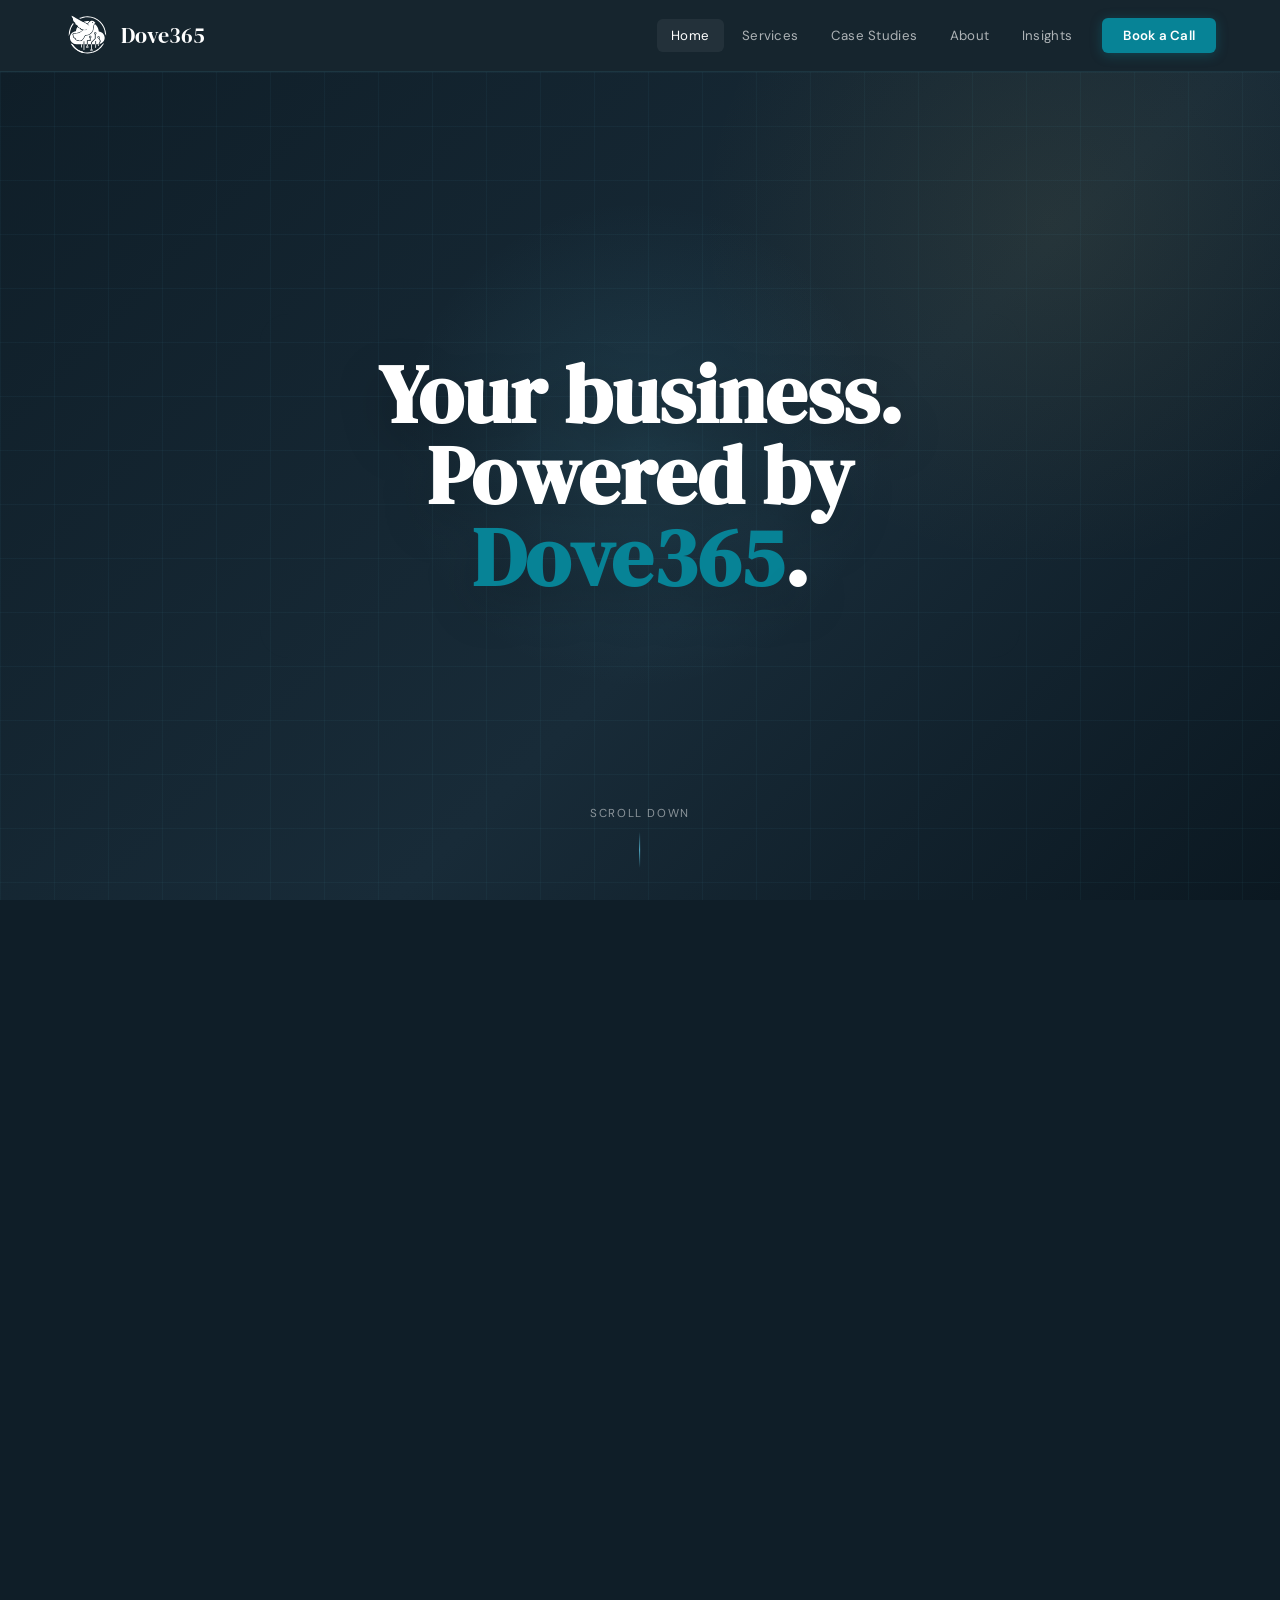
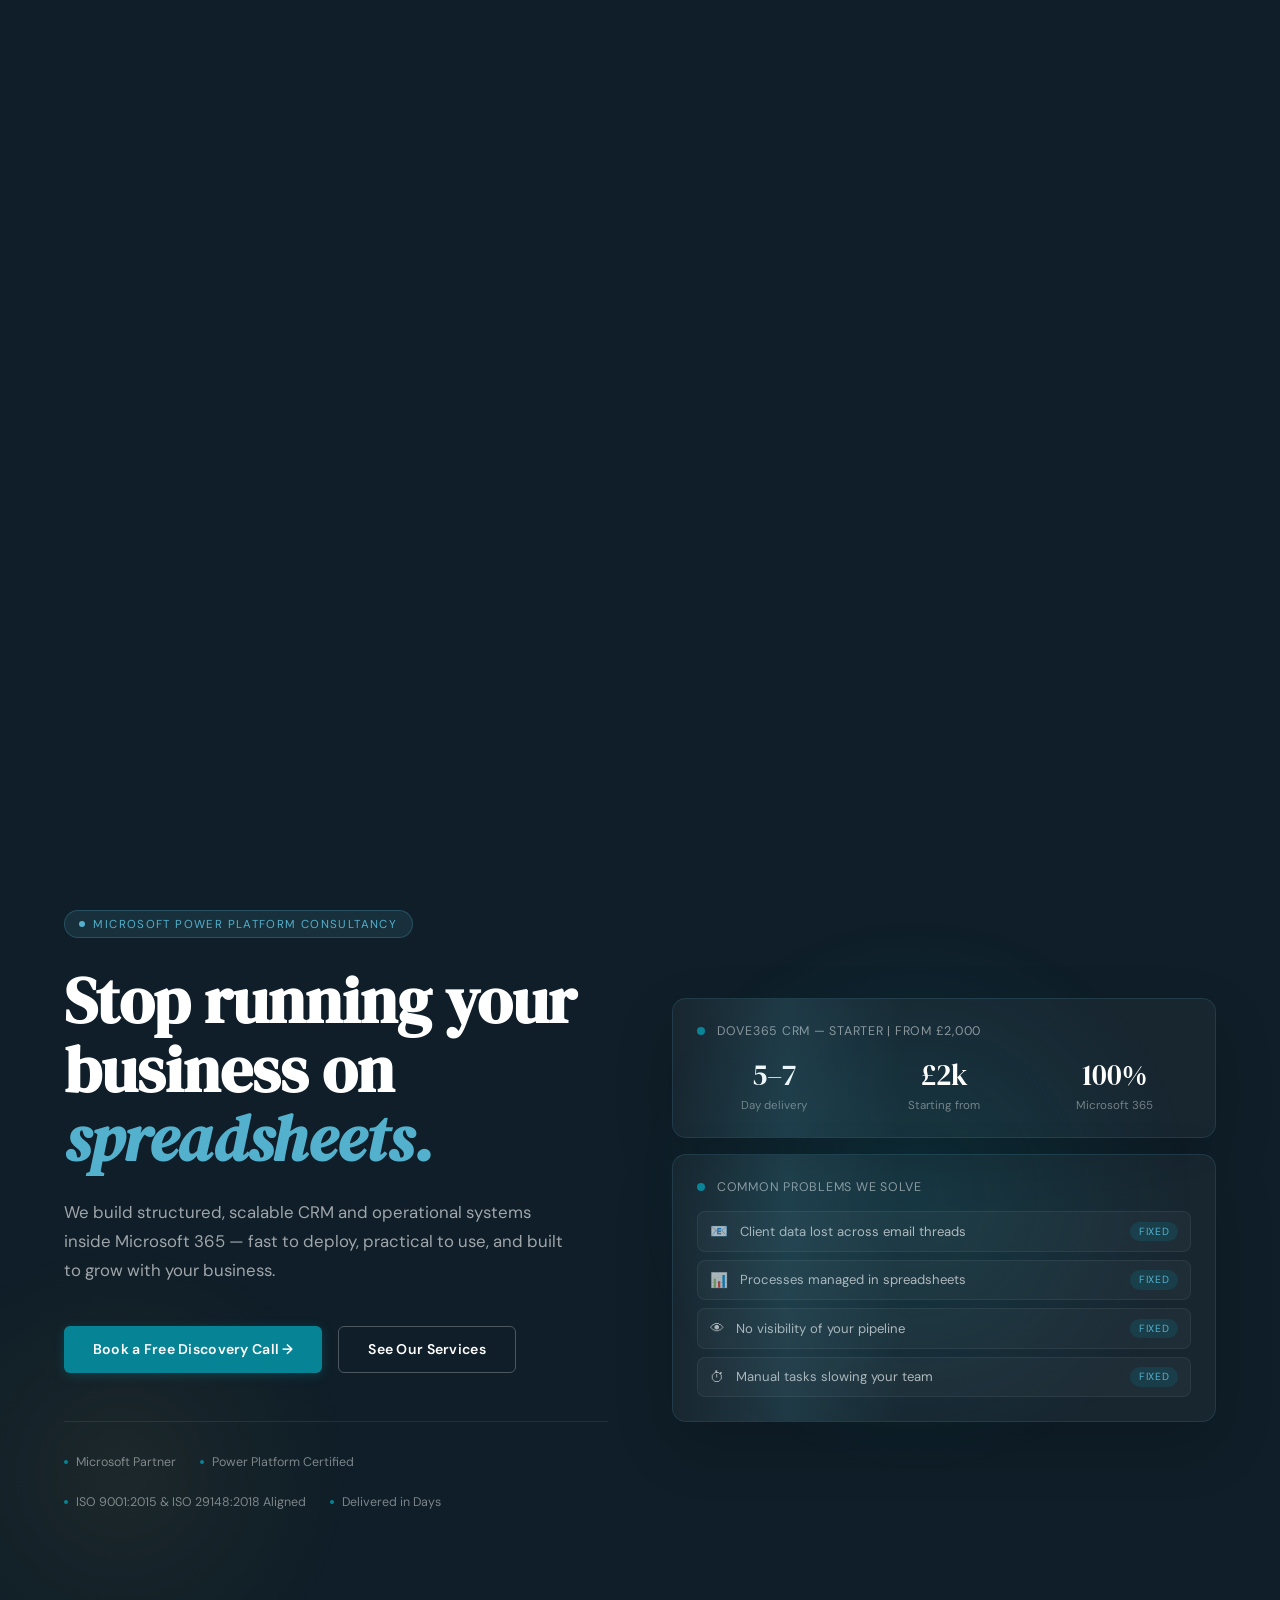
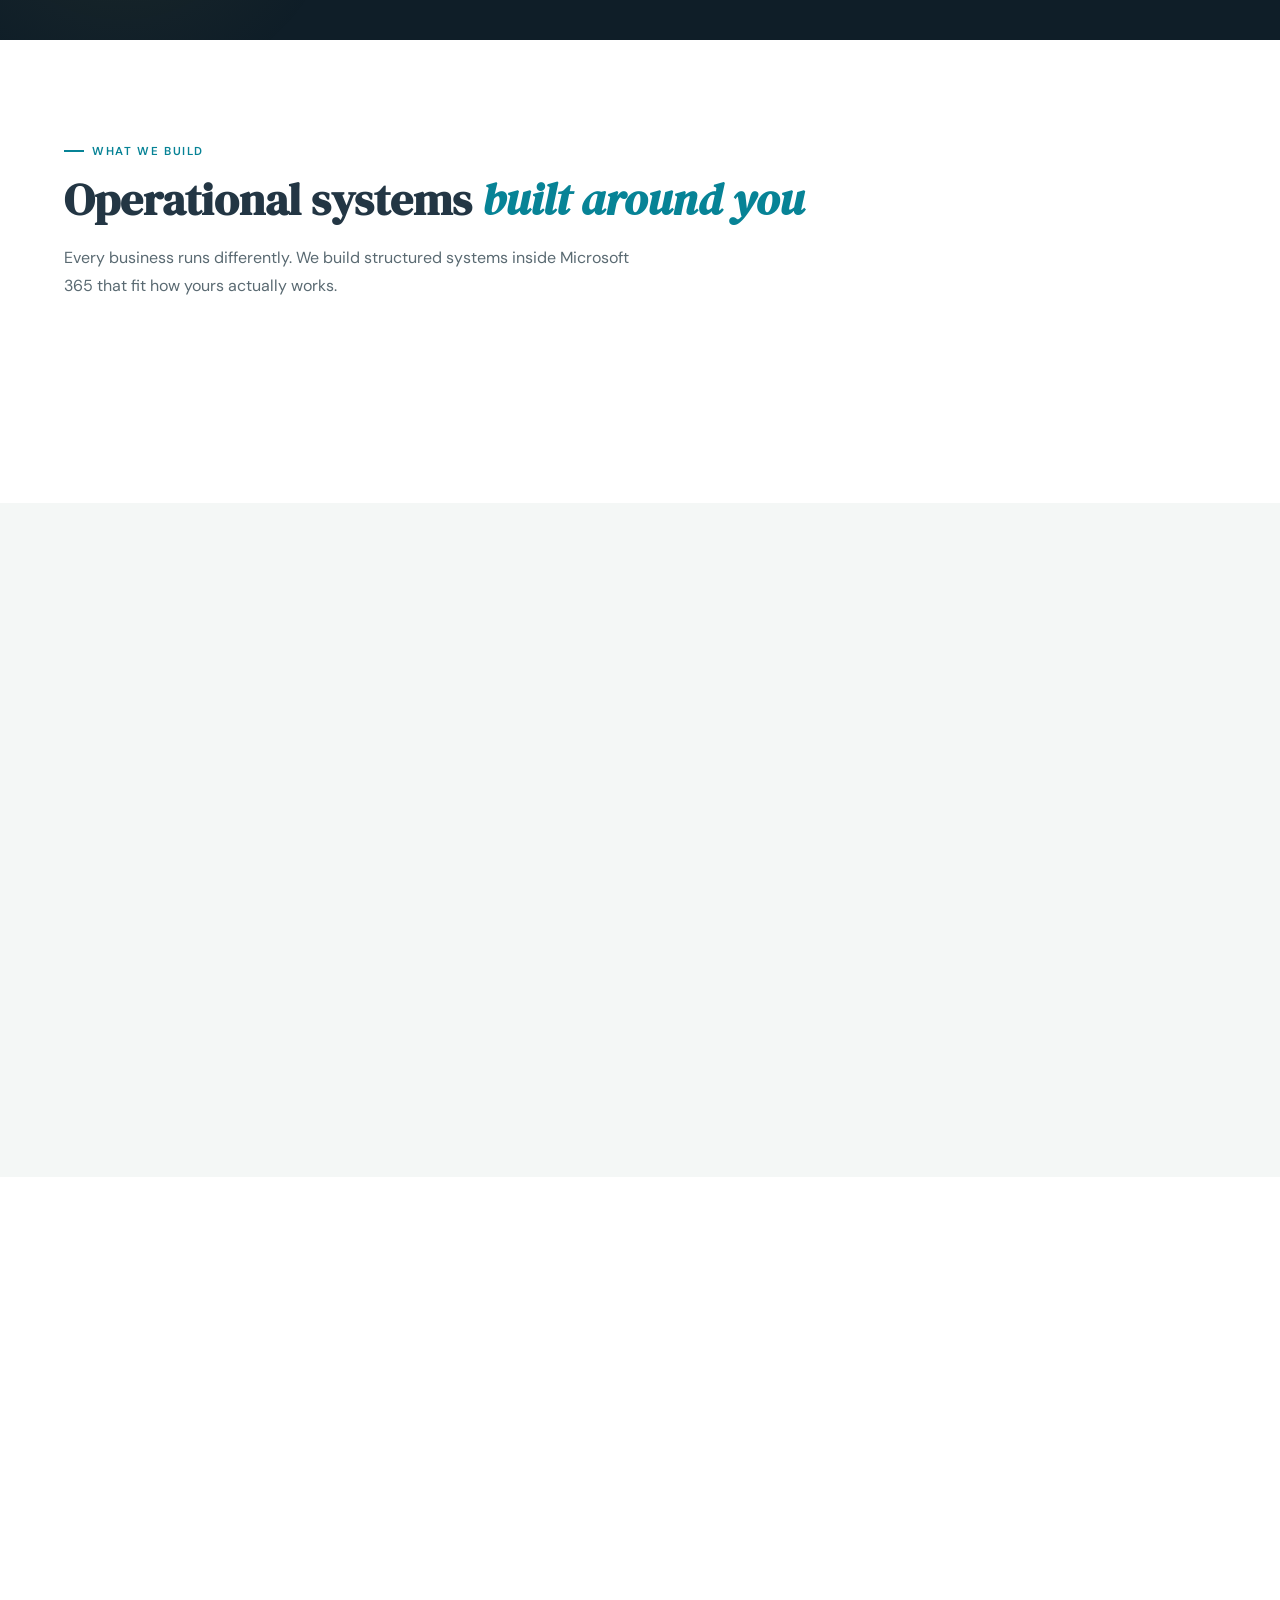
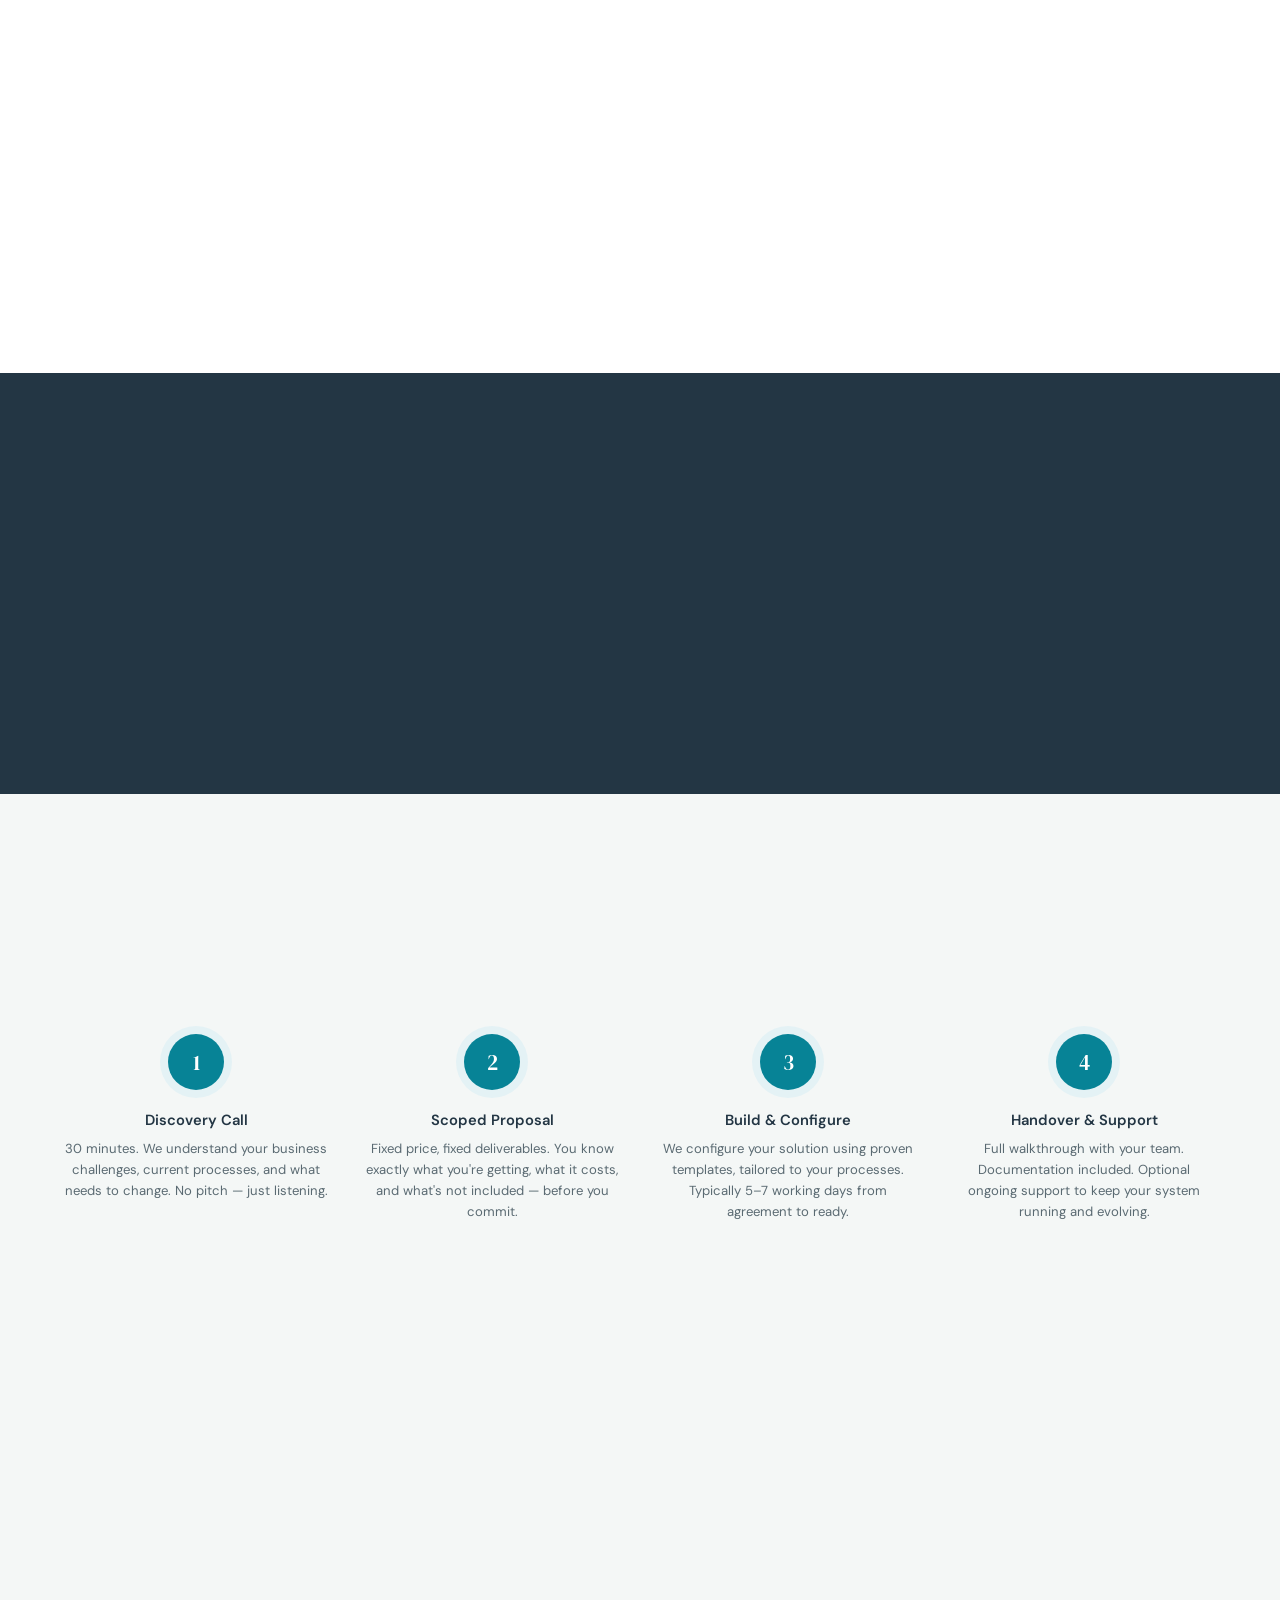
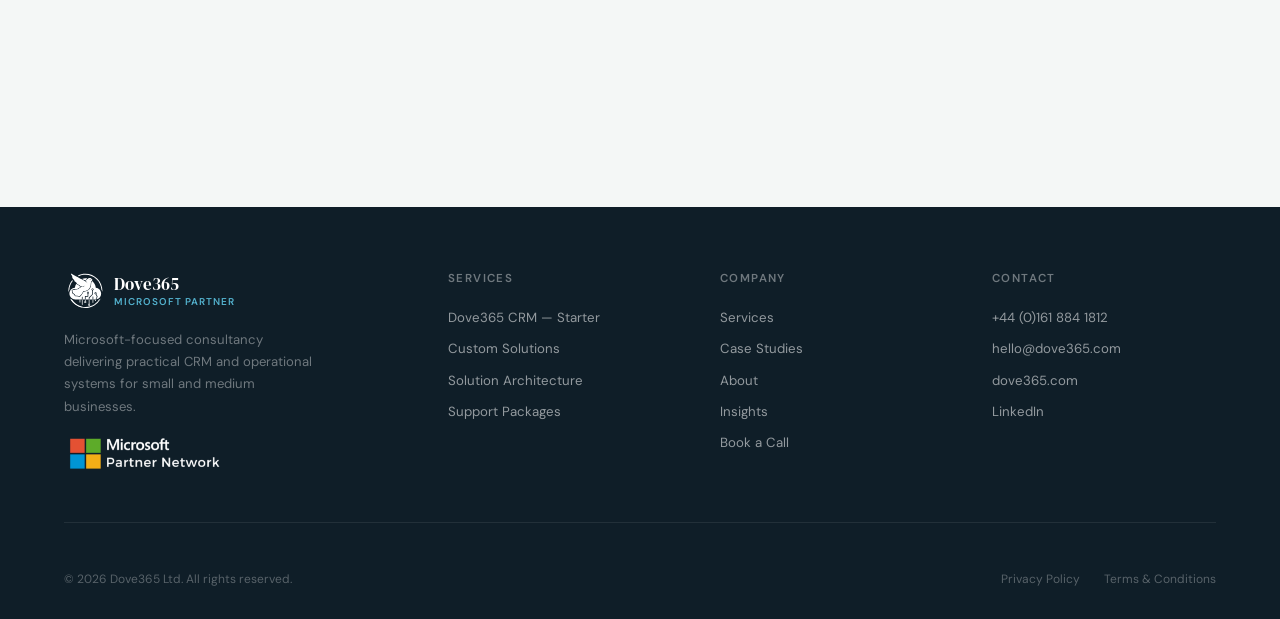
==== commit 34063f83: "name change" ====
--- a/index.html
+++ b/index.html
@@ -3,7 +3,7 @@
 <head>
   <meta charset="UTF-8">
   <meta name="viewport" content="width=device-width, initial-scale=1.0">
-  <title>Turtledove Cloud Solutions — Microsoft Power Platform Consultancy</title>
+  <title>Dove365 — Microsoft Power Platform Consultancy</title>
   <link rel="preconnect" href="https://fonts.googleapis.com">
   <link rel="preconnect" href="https://fonts.gstatic.com" crossorigin>
   <link href="https://fonts.googleapis.com/css2?family=DM+Serif+Display:ital@0;1&family=DM+Sans:opsz,wght@9..40,300;9..40,400;9..40,500;9..40,600&display=swap" rel="stylesheet">
@@ -15,9 +15,9 @@
 
 <!-- NAVIGATION -->
 <nav>
-  <a class="nav-logo" href="index.html" aria-label="Turtledove Cloud Solutions home">
+  <a class="nav-logo" href="index.html" aria-label="Dove365 home">
     <img class="nav-logo-mark" src="assets/images/logo/LogoTransparent.svg" width="500" height="500" alt="" aria-hidden="true">
-    <span class="nav-logo-text">Turtledove Cloud Solutions<small>Microsoft Partner</small></span>
+    <span class="nav-logo-text">Dove365</span>
   </a>
   <button class="nav-toggle" type="button" aria-label="Open navigation menu" aria-expanded="false" aria-controls="primary-navigation">
     <span></span>
@@ -212,7 +212,7 @@
   <!-- Stats / proof -->
   <section class="proof-section section">
     <div class="container">
-      <div class="section-tag" style="color:var(--teal-light)">Why TCS</div>
+      <div class="section-tag" style="color:var(--teal-light)">Why Dove365</div>
       <h2 class="display display-light">Built on <em>real delivery</em></h2>
       <div class="proof-grid">
         <div class="proof-stat">
@@ -283,7 +283,7 @@
   <footer>
     <div class="footer-top">
       <div class="footer-brand">
-        <div class="footer-logo"><img src="assets/images/logo/LogoTransparent.svg" width="500" height="500" alt="" aria-hidden="true"><span class="footer-logo-text">Turtledove Cloud Solutions<small>Microsoft Partner</small></span></div>
+        <div class="footer-logo"><img src="assets/images/logo/LogoTransparent.svg" width="500" height="500" alt="" aria-hidden="true"><span class="footer-logo-text">Dove365<small>Microsoft Partner</small></span></div>
         <p>Microsoft-focused consultancy delivering practical CRM and operational systems for small and medium businesses.</p>
         <div class="ms-partner-badge"><img src="assets/images/icons/Microsoft Partner Logo.png" width="300" height="70" loading="lazy" decoding="async" alt="Microsoft Partner"></div>
       </div>
@@ -310,14 +310,14 @@
         <h4>Contact</h4>
         <ul>
           <li><a href="tel:+441618841812">+44 (0)161 884 1812</a></li>
-          <li><a href="mailto:hello@turtledovecloudsolutions.com">hello@turtledovecloudsolutions.com</a></li>
-          <li><a href="https://www.turtledovecloudsolutions.com">turtledovecloudsolutions.com</a></li>
-          <li><a href="https://www.linkedin.com/company/turtledove-cloud-solutions/">LinkedIn</a></li>
+          <li><a href="mailto:hello@dove365.com">hello@dove365.com</a></li>
+          <li><a href="https://www.dove365.com">dove365.com</a></li>
+          <li><a href="https://www.linkedin.com/company/dove365/">LinkedIn</a></li>
         </ul>
       </div>
     </div>
     <div class="footer-bottom">
-      <p>© 2026 Turtledove Cloud Solutions Ltd. All rights reserved.</p>
+      <p>© 2026 Dove365 Ltd. All rights reserved.</p>
       <div class="footer-legal">
         <a href="privacy-policy.html">Privacy Policy</a>
         <a href="terms-and-conditions.html">Terms &amp; Conditions</a>
--- a/assets/css/style.css
+++ b/assets/css/style.css
@@ -187,7 +187,7 @@
   box-shadow: 0 14px 40px rgba(15,30,40,0.22);
 }
 .nav-logo {
-  display: flex; align-items: center; gap: 0.55rem;
+  display: flex; align-items: center; gap: 0.7rem;
   text-decoration: none; margin-right: auto;
   min-width: 0;
 }
@@ -199,8 +199,8 @@
 .nav-logo-text {
   font-family: 'DM Serif Display', serif;
   color: var(--white);
-  font-size: 1.05rem;
-  line-height: 1.1;
+  font-size: 1.38rem;
+  line-height: 1;
   white-space: nowrap;
 }
 .nav-logo-text small {
@@ -1173,7 +1173,7 @@
   text-transform: uppercase; padding: 0.25rem 0.7rem; border-radius: 100px;
   margin-bottom: 1rem; font-weight: 600;
 }
-.case-type-tcs { background: rgba(7,131,150,0.2); color: var(--teal-light); }
+.case-type-dove365 { background: rgba(7,131,150,0.2); color: var(--teal-light); }
 .case-type-role { background: rgba(255,255,255,0.1); color: rgba(255,255,255,0.5); }
 .case-card-header h3 {
   font-family: 'DM Serif Display', serif;
@@ -1547,7 +1547,7 @@
   }
   .nav-logo { gap: 0.65rem; }
   .nav-logo-mark { height: 36px; }
-  .nav-logo-text { font-size: 0.92rem; }
+  .nav-logo-text { font-size: 1.12rem; }
   .nav-logo-text small { font-size: 0.54rem; letter-spacing: 0.08em; }
   .nav-toggle { width: 40px; height: 40px; }
   #spreadsheets-hero { scroll-margin-top: 64px; }
@@ -1674,7 +1674,7 @@
 
 @media (max-width: 420px) {
   .nav-logo-mark { height: 32px; }
-  .nav-logo-text { font-size: 0.84rem; }
+  .nav-logo-text { font-size: 1rem; }
   .nav-logo-text small { font-size: 0.48rem; }
   .hero h1 { font-size: 2.25rem; }
   .btn { padding-left: 1rem; padding-right: 1rem; }
